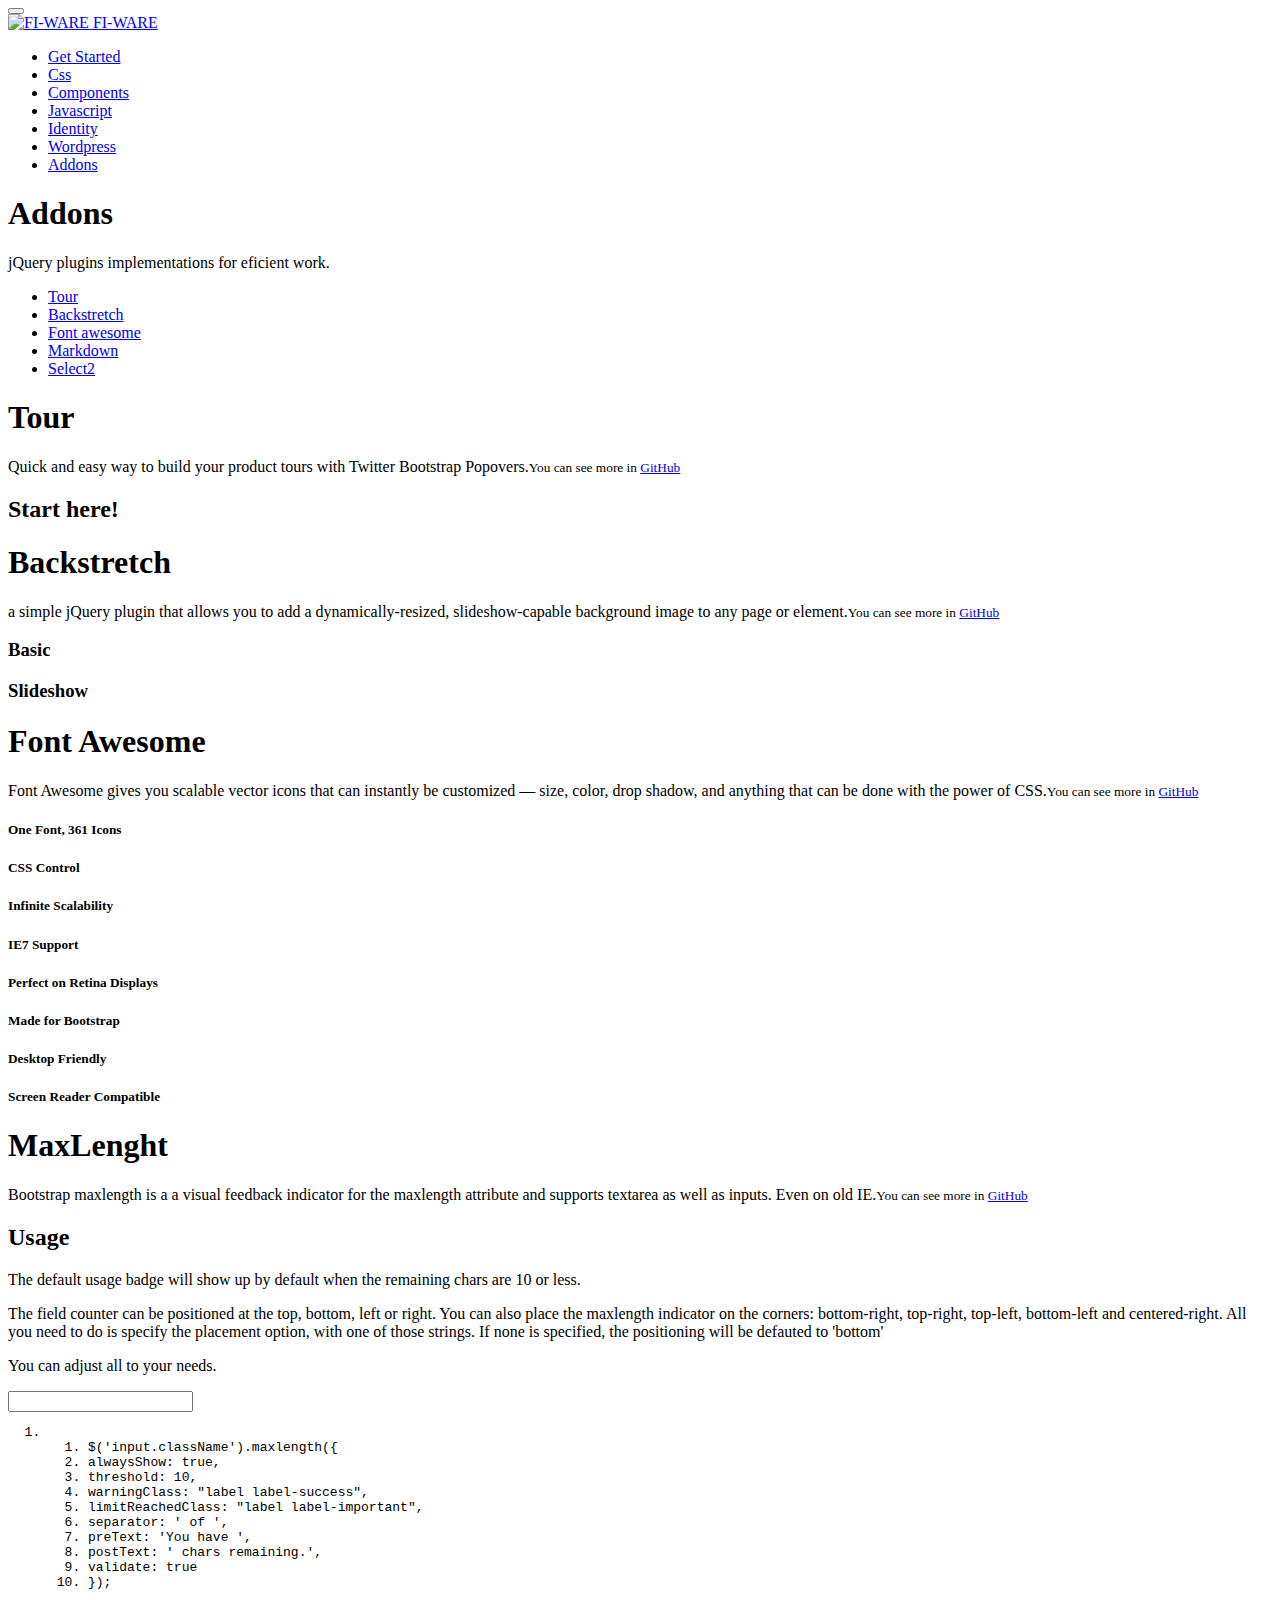
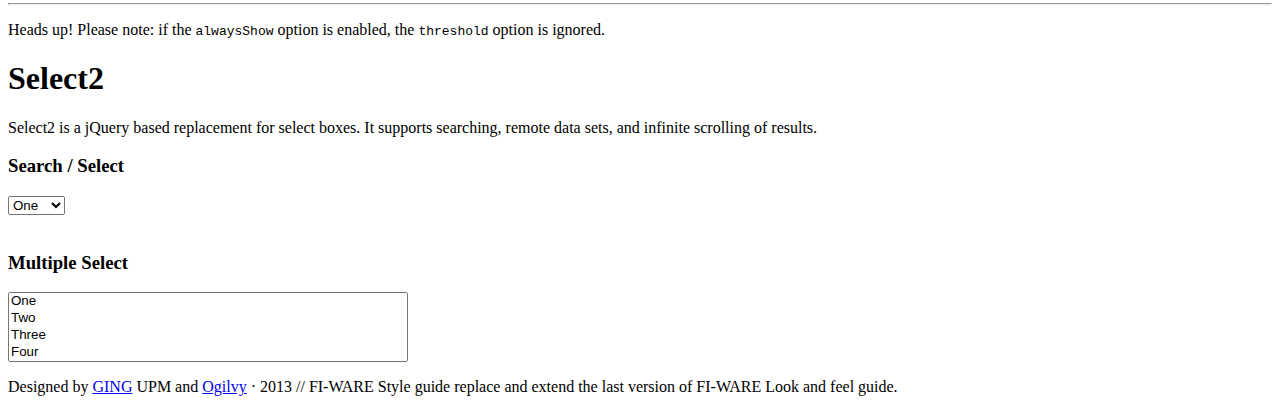
==== addons.html @ ba96ed86 "html pages" ====
<html lang="en">
  <head>
    <meta charset="utf-8">
    <title>FI-WARE web style · Addons - backstrectth</title>
    <meta name="viewport" content="width=device-width, initial-scale=1.0">
    <meta name="description" content="FI-WARE web style">
    <meta name="author" content="DIT UPM and Ogilvy">

    <!-- Bootstrap styles -->
    <link href="assets/bootstrap/css/bootstrap.css" rel="stylesheet">
    <link href="assets/bootstrap/css/bootstrap-responsive.css" rel="stylesheet">
    <link href="assets/bootstrap/css/sticky-footer-navbar.css" rel="stylesheet">

    <!-- Bootstrap rewrite -->
    <link href="assets/bootstrap-rewrite/bootstrap-rewrite.css" rel="stylesheet">

    <!-- FI-WARE styles -->
    <link href="assets/FI-WARE/css/docs.css" rel="stylesheet">
    <link href="assets/FI-WARE/css/fonts.css" rel="stylesheet">

    <!-- addons styles -->
    <link href="assets/addons/select2/css/select2.css" rel="stylesheet">
    <link href="assets/addons/tour/css/bootstrap-tour.css" rel="stylesheet">
    <link href="assets/addons/backstretch/css/backstretch.css" rel="stylesheet">
    <link href="assets/addons/markdown/css/bootstrap-markdown.min.css" rel="stylesheet">
    <link href="assets/addons/font-awesome/css/font-awesome.min.css" rel="stylesheet">
    <link href="assets/addons/font-awesome/css/font-awesome-ie7.min.css" rel="stylesheet">
    <link href="assets/addons/select2/css/select-2-rewrite.css" rel="stylesheet">



<!-- Fav and touch icons -->
    <link rel="shortcut icon" href="../assets/FIWARE/img/logos/ico/favicon.png">
    <link rel="apple-touch-icon-precomposed" sizes="144x144" href="../assets/FIWARE/img/logos/ico/apple-touch-icon-144-precomposed.png">
    <link rel="apple-touch-icon-precomposed" sizes="114x114" href="../assets/FIWARE/img/logos/ico/apple-touch-icon-114-precomposed.png">
    <link rel="apple-touch-icon-precomposed" sizes="72x72" href="../assets/FIWARE/img/logos/ico/apple-touch-icon-72-precomposed.png">
    <link rel="apple-touch-icon-precomposed" href="../assets/FIWARE/img/logos/ico/apple-touch-icon-57-precomposed.png">
  </head>

  <body class="addons" data-spy="scroll" data-target=".bs-docs-sidebar" data-twttr-rendered="true">
    <div id="wrap">

      <!-- NAVBAR
      ================================================== -->
      <div class="navbar navbar-fixed-top">
        <div class="navbar-inner">
          <div class="container">
            <button type="button" class="btn btn-navbar" data-toggle="collapse" data-target=".nav-collapse">
              <span class="icon-bar"></span>
              <span class="icon-bar"></span>
              <span class="icon-bar"></span>
            </button>
            <div class="logo-header">
              <a href="index.html" class="logo">
                <img alt="FI-WARE" class="logo" src="assets/FI-WARE/img/logos/header-logo.png">
              </a>
              <a href="index.html" class="brand">
                <span>FI-</span>WARE
              </a>    
            </div>
            <div class="nav-collapse collapse">
              <ul class="nav">
                <li><a href="get-started.html">Get Started</a></li>
                <li><a href="css.html">Css</a></li>
                <li><a href="components.html">Components</a></li>
                <li><a href="javascript.html">Javascript</a></li>
                <li><a href="identity-guide.html">Identity</a></li>
                <li><a href="wordpress.html">Wordpress</a></li>
                <li class="active"><a href="#">Addons</a></li>
              </ul>
            </div><!--/.nav-collapse -->
          </div>
        </div>
      </div>

      <!-- Subhead
      ================================================== -->
      <header class="jumbotron subhead" id="overview">
        <div class="container">
          <h1>Addons</h1>
          <p class="lead">jQuery plugins implementations for eficient work.</p>
        </div>
      </header>
      
      <div class="container">
        <!-- Docs nav
        ================================================== -->
        <div class="row">
          <div class="span3 bs-docs-sidebar">
            <ul class="nav nav-list bs-docs-sidenav affix-top">
              <li class="active"><a href="#tour"><i class="icon-chevron-right"></i> Tour</a></li>
              <li class=""><a href="#backstretch"><i class="icon-chevron-right"></i> Backstretch</a></li>
              <li class=""><a href="#font-awesome"><i class="icon-chevron-right"></i> Font awesome</a></li>
              <li class=""><a href="#markdown"><i class="icon-chevron-right"></i> Markdown</a></li>
              <li class=""><a href="#select2"><i class="icon-chevron-right"></i> Select2</a></li>
            </ul>
          </div>
          <div class="span9">

 <!-- Tour
        ================================================== -->
            <section id="tour">
              <div class="page-header">
                <h1>Tour</h1>
              </div>
              <p class="lead">Quick and easy way to build your product tours with Twitter Bootstrap Popovers.<small>You can see more in <a href="https://github.com/sorich87/bootstrap-tour">GitHub</a></small></p>
              <h2 id="welcome"> Start here!</h2>
            </section>

 <!-- Backstretch
        ================================================== -->
            <section id="backstretch">
              <div class="page-header">
                <h1>Backstretch</h1>
              </div>
              <p class="lead">a simple jQuery plugin that allows you to add a dynamically-resized, slideshow-capable background image to any page or element.<small>You can see more in <a href="https://github.com/srobbin/jquery-backstretch">GitHub</a></small></p>
              <h3>Basic</h3>
              <div class="backstretch-box">
                <div class="backstretch-example">
                  <div class="thumbnail">
                    <div class="backstretch"></div>
                  </div>
                </div>
                

                <h3>Slideshow</h3>
                <div class="backstretch-box">
                  <div class="backstretch-example-2">
                    <div class="thumbnail">
                      <div class="backstretch"></div>
                    </div>
                  </div>
                </div>            
              </div>
            </section>



 <!-- Font Awesome
        ================================================== -->
            <section id="font-awesome">
              <div class="page-header">
                <h1>Font Awesome</h1>
              </div>
              <p class="lead">Font Awesome gives you scalable vector icons that can instantly be customized — size, color, drop shadow, and anything that can be done with the power of CSS.<small>You can see more in <a href="https://github.com/FortAwesome/Font-Awesome">GitHub</a></small></p>
              <div class="row">
                <div class="span4">
                  <h5><i class="icon-flag"></i> One Font, 361 Icons</h5>
                </div>
                <div class="span4">
                  <h5><i class="icon-pencil"></i> CSS Control</h5>
                </div>
                <div class="span4">
                  <h5><i class="icon-fullscreen"></i> Infinite Scalability</h5>
                </div>
                <div class="span4">
                  <h5><i class="icon-ok"></i> IE7 Support</h5>
                </div>
                <div class="span4">
                  <h5><i class="icon-eye-open"></i> Perfect on Retina Displays</h5>
                </div>
                <div class="span4">
                  <h5><i class="icon-thumbs-up-alt"></i> Made for Bootstrap</h5>
                </div>
                <div class="span4">
                  <h5><i class="icon-desktop"></i> Desktop Friendly</h5>
                </div>
                <div class="span4">
                  <h5><i class="icon-search"></i> Screen Reader Compatible</h5>
                </div>
              </div>
              <div class="well">
                <span class="rating">
                  <span class="star"></span><span class="star"></span><span class="star"></span><span class="star"></span><span class="star"></span>
                </span>
              </div>
            </section>

 <!-- MaxLenght
        ================================================== -->
            <section id="maxlenght">
              <div class="page-header">
                <h1>MaxLenght</h1>
              </div>
              <p class="lead">Bootstrap maxlength is a a visual feedback indicator for the maxlength attribute and supports textarea as well as inputs. Even on old IE.<small>You can see more in <a href="https://github.com/mimo84/bootstrap-maxlength/">GitHub</a></small> </p> 
              <h2>Usage</h2>
              <p>The default usage badge will show up by default when the remaining chars are 10 or less.</p>
              <p>The field counter can be positioned at the top, bottom, left or right. You can also place the maxlength indicator on the corners: bottom-right, top-right, top-left, bottom-left and centered-right.
    All you need to do is specify the placement option, with one of those strings. If none is specified, the positioning will be defauted to 'bottom'</p><p> You can adjust all to your needs.</p>
              <div class="bs-docs-example">
                <input type="text" class="form-control" maxlength="25" name="alloptions" id="alloptions">
              </div>

<pre class="prettyprint linenums"><ol class="linenums"><li class="L0"><ol class="linenums"><li class="L0"><span class="pun"><span class="pln">$</span><span class="pun">(</span><span class="str">'input.className'</span><span class="pun">).</span><span class="pln">maxlength</span><span class="pun">({</span></span></li><li><span class="pln">alwaysShow</span><span class="pun">:</span><span class="pln"> </span><span class="literal"><span class="kwd">true</span></span><span class="pun">,</span></li><li><span class="pln">threshold</span><span class="pun">:</span><span class="pln"> </span><span class="number"><span class="lit">10</span></span><span class="pun">,</span></li><li><span class="pln">warningClass</span><span class="pun">:</span><span class="pln"> </span><span class="tag"><span class="str">"label label-success"</span></span><span class="pun">,</span></li><li><span class="pln">limitReachedClass</span><span class="pun">:</span><span class="pln"> </span><span class="tag"><span class="str">"label label-important"</span></span><span class="pun">,</span></li><li><span class="pln">separator</span><span class="pun">:</span><span class="pln"> </span><span class="tag"><span class="str">' of '</span></span><span class="pun">,</span></li><li><span class="pln">preText</span><span class="pun">:</span><span class="pln"> </span><span class="tag"><span class="str">'You have '</span></span><span class="pun">,</span></li><li><span class="pln">postText</span><span class="pun">:</span><span class="pln"> </span><span class="tag"><span class="str">' chars remaining.'</span></span><span class="pun">,</span></li><li><span class="pln">validate</span><span class="pun">:</span><span class="pln"> </span><span class="literal"><span class="kwd">true</span></span></li><li><span class="pun">});</span></li></ol></li></ol></pre>
        <hr>

              <p><span class="label label-info">Heads up!</span> Please note: if the <code>alwaysShow</code> option is enabled, the <code>threshold</code> option is ignored.</p>

            </section>



 <!-- Select2
        ================================================== -->
            <section id="select2">
              <div class="page-header">
                <h1>Select2</h1>
              </div>
              <p class="lead">Select2 is a jQuery based replacement for select boxes. It supports searching, remote data sets, and infinite scrolling of results.</p> 
                     
              <div>
                <h3>Search / Select</h3>
                <select id="mySel">
                  <option>One</option>
                  <option>Two</option>
                  <option>Three</option>
                  <option>Four</option>
                  <option>Five</option>
                  <option>Six</option>
                </select>
                <br><br>
                <h3>Multiple Select</h3>
                <select id="mySel2" class="select2" multiple="multiple" style="width:400px;">
                  <option>One</option>
                  <option>Two</option>
                  <option>Three</option>
                  <option>Four</option>
                  <option>Five</option>
                  <option>Six</option>
                </select>
              </div>
            </section>
          </div>
        </div>
      </div>
   

      <a href="#" class="go-top"><i class="icon-arrow-up icon-2x"></i></a>
 
<!-- FOOTER -->
      <footer>
        <div class="container footer-box">
        <p> Designed by 
          <a href="https://github.com/ging" target="_blank">GING</a> UPM and 
          <a href="http://www.ogilvy.es/html/es/" target="_blank">Ogilvy</a> · 2013  //   FI-WARE Style guide replace and extend the last version of FI-WARE Look and feel guide.</p>
        </div>
      </footer>
    </div>
 <!-- Le javascript
    ================================================== -->
    <!-- Placed at the end of the document so the pages load faster -->
    <script type="text/javascript" src="http://platform.twitter.com/widgets.js"></script>
    <script src="assets/bootstrap/js/jquery.js"></script>
    <script src="assets/bootstrap/js/bootstrap-transition.js"></script>
    <script src="assets/bootstrap/js/bootstrap-alert.js"></script>
    <script src="assets/bootstrap/js/bootstrap-modal.js"></script>
    <script src="assets/bootstrap/js/bootstrap-dropdown.js"></script>
    <script src="assets/bootstrap/js/bootstrap-scrollspy.js"></script>
    <script src="assets/bootstrap/js/bootstrap-tab.js"></script>
    <script src="assets/bootstrap/js/bootstrap-tooltip.js"></script>
    <script src="assets/bootstrap/js/bootstrap-popover.js"></script>
    <script src="assets/bootstrap/js/bootstrap-button.js"></script>
    <script src="assets/bootstrap/js/bootstrap-collapse.js"></script>
    <script src="assets/bootstrap/js/bootstrap-carousel.js"></script>
    <script src="assets/bootstrap/js/bootstrap-typeahead.js"></script>
    <script src="assets/bootstrap/js/bootstrap-affix.js"></script>

    <script src="assets/bootstrap/js/holder.js"></script>
    <script src="assets/bootstrap/js/prettify.js"></script>

    <script src="assets/bootstrap/js/application.js"></script>
    
    <!-- addons js -->

<!-- Tour -->
    <script src="assets/addons/tour/js/bootstrap-tour.min.js"></script>

    <script type="text/javascript">
      var tour = new Tour(false);
      tour.addSteps([
              {
              element: "#welcome", 
              title: "TOUR", 
              content: "Welcome to FI-WARE addons Tour!",
              placement: "top",
              backdrop: true
          },
          {
              element: "#backstretch h1", 
              title: "BACKSTRETCH", 
              content: "Second js plugin added.",
              placement: "left",
              reflex: true
          },
          {
              element: "#font-awesome h1",
              title: "FONT AWESOME",
              content: "Third js plugin added.",
              orphan: true,
              placement: "left"
          },
          {
              element: "#maxlength h1",
              title: "MAXLENGTH",
              content: "Fourth js plugin added.",
              orphan: true,
              placement: "left"
          },
          {
             element: "#select2 h1",
              title: "SELECT2",
              content: "Fifth js plugin added.",
              orphan: true,
              placement: "left",
          }
      ]);
      tour.restart();
    </script> 


<!-- Backstretch -->
    <script src="assets/addons/backstretch/js/jquery.backstretch.min.js"></script>
    <script type="text/javascript">

      $(".backstretch-example").backstretch("assets/addons/backstretch/img/backstretch-example1.jpg");


      $(".backstretch-example-2").backstretch([
        "assets/addons/backstretch/img/backstretch-example2.jpg",
        "assets/addons/backstretch/img/backstretch-example3.jpg"
        ], {
          fade: 750,
          duration: 4000
      });
    </script>


<!-- Maxlength -->
    <script src="assets/addons/maxlength/js/bootstrap-maxlength.js"></script>
    <script type="text/javascript">
      $(document).ready(function(){
        $('input#defaultconfig').maxlength()
        
        $('input#thresholdconfig').maxlength({
          threshold: 20
        });
        
        $('input#moreoptions').maxlength({
          alwaysShow: true,
          warningClass: "label label-success",
          limitReachedClass: "label label-important"
        });
        
        $('input#alloptions').maxlength({
          alwaysShow: true,
          warningClass: "label label-success",
          limitReachedClass: "label label-important",
          separator: ' out of ',
          preText: 'You typed ',
          postText: ' chars available.',
          validate: true
        });

        $('textarea#textarea').maxlength({
          alwaysShow: true
        });

        $('input#placement').maxlength({
          alwaysShow: true,
          placement: 'top-left'
        });

        hljs.initHighlightingOnLoad();

       });
    </script>


<!-- Select2 -->
    <script type="text/javascript">
      $.getScript('http://ivaynberg.github.io/select2/select2-2.1/select2.js',function(){

        $("#mySel").select2({
          allowClear:true
        });
        
        $("#mySel2").select2({
          closeOnSelect:false
        });
        
        $("#mySel3").select2({
          closeOnSelect:false
        });
        
        $('.single option').click(function() {
          // only affects options contained within the same optgroup
          // and doesn't include this
          $(this).siblings().prop('selected', false);
        });
      });
    </script>
  </body>
</html>
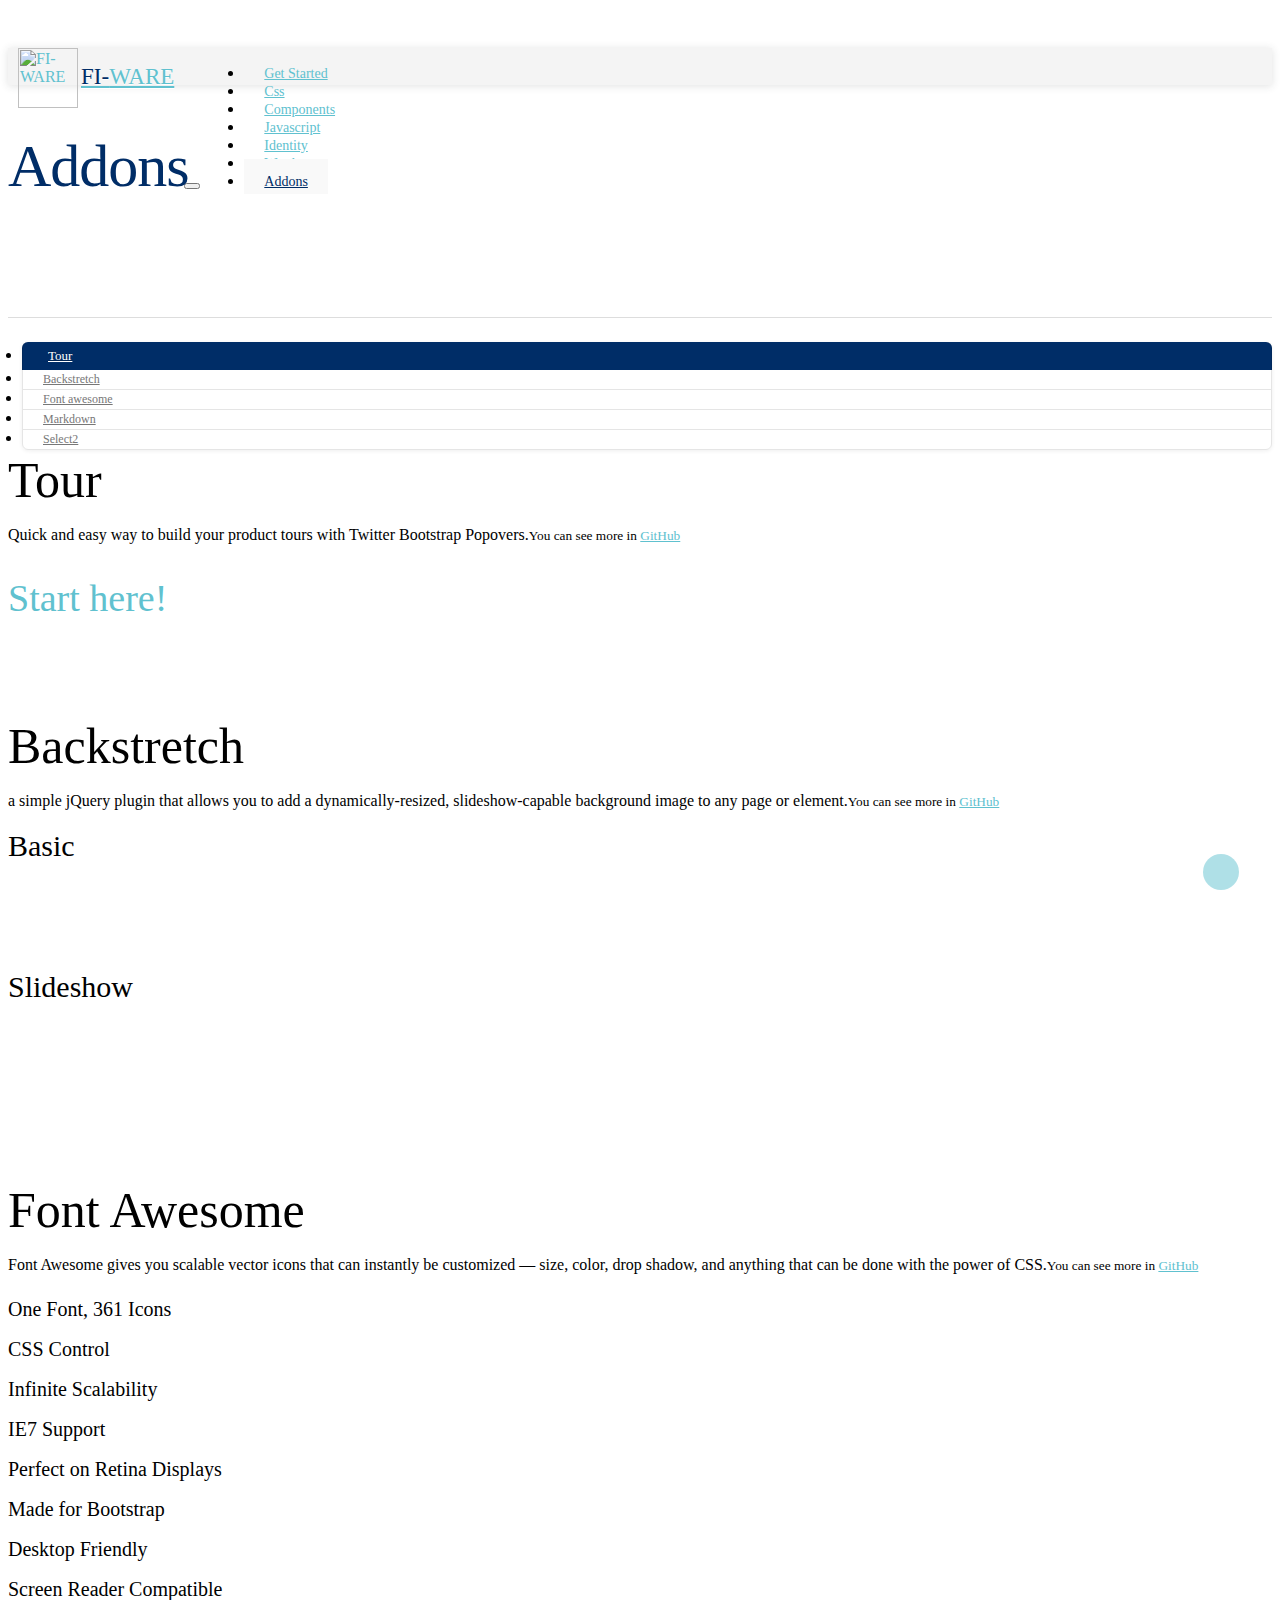
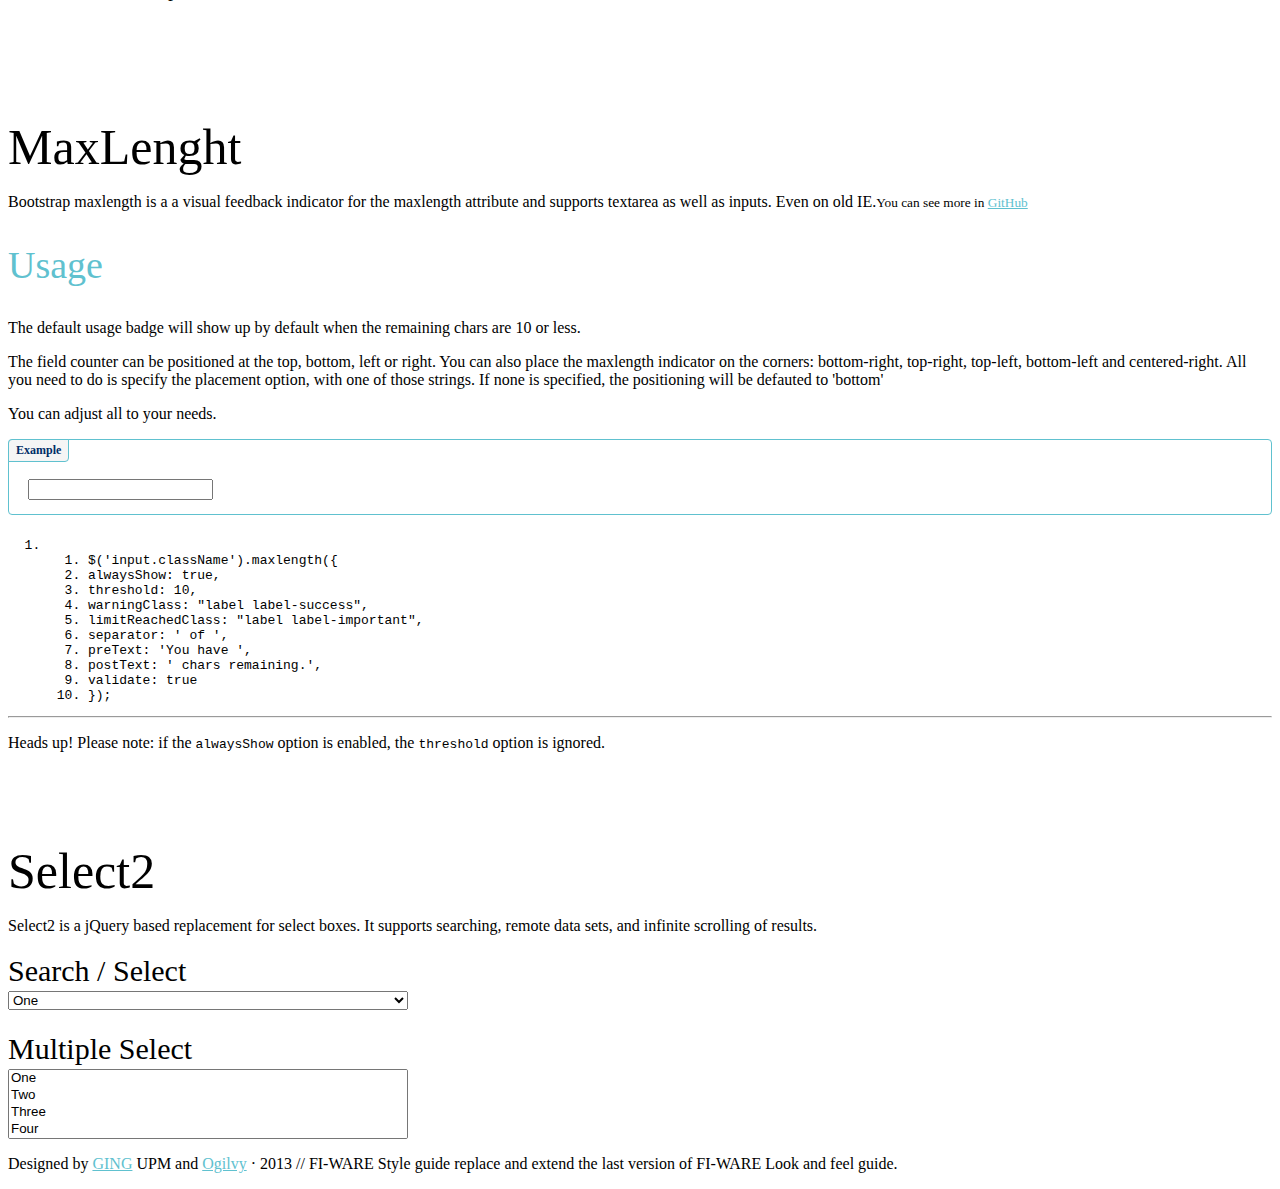
==== commit eb629422: "Select2 version. fixes #1" ====
--- a/addons.html
+++ b/addons.html
@@ -1,7 +1,7 @@
 <html lang="en">
   <head>
     <meta charset="utf-8">
-    <title>FI-WARE web style · Addons - backstrectth</title>
+    <title>FI-WARE web style · Addons</title>
     <meta name="viewport" content="width=device-width, initial-scale=1.0">
     <meta name="description" content="FI-WARE web style">
     <meta name="author" content="DIT UPM and Ogilvy">
@@ -210,7 +210,7 @@
                      
               <div>
                 <h3>Search / Select</h3>
-                <select id="mySel">
+                <select id="mySel" style="width:400px;" >
                   <option>One</option>
                   <option>Two</option>
                   <option>Three</option>
@@ -378,7 +378,7 @@
 
 <!-- Select2 -->
     <script type="text/javascript">
-      $.getScript('http://ivaynberg.github.io/select2/select2-2.1/select2.js',function(){
+      $.getScript('http://ivaynberg.github.io/select2/select2-3.4.5/select2.js',function(){
 
         $("#mySel").select2({
           allowClear:true
--- a/assets/FI-WARE/css/docs.css
+++ b/assets/FI-WARE/css/docs.css
@@ -0,0 +1,1871 @@
+
+/* Add additional stylesheets below
+-------------------------------------------------- */
+/*
+  Bootstrap's documentation styles
+  Special styles for presenting Bootstrap's documentation and examples
+*/
+
+
+
+/* Body and structure
+-------------------------------------------------- */
+
+body {
+  position: relative;
+  padding-top: 40px;
+
+  }
+
+
+/* Tweak navbar brand link to be super sleek
+-------------------------------------------------- */
+
+body > .navbar {
+  font-size: 13px;
+}
+
+
+
+/* Sections
+-------------------------------------------------- */
+
+/* padding for in-page bookmarks and fixed navbar */
+section {
+  padding-top: 28px;
+  min-height: 193px;
+  clear: both;
+}
+section:first-child {
+  padding-top: 0px;
+
+}
+
+section > h2 {
+  color: #60C1CF;
+}
+section > .lead, {
+section > .h3 
+  color: #5a5a5a;
+}
+section > ul li {
+  margin-bottom: 5px;
+}
+
+/* Separators (hr) */
+.bs-docs-separator {
+  margin: 40px 0 39px;
+}
+
+/* Faded out hr */
+hr.soften {
+  height: 1px;
+  margin: 70px 0;
+  background-image: -webkit-linear-gradient(left, rgba(0,0,0,0), rgba(0,0,0,.1), rgba(0,0,0,0));
+  background-image:    -moz-linear-gradient(left, rgba(0,0,0,0), rgba(0,0,0,.1), rgba(0,0,0,0));
+  background-image:     -ms-linear-gradient(left, rgba(0,0,0,0), rgba(0,0,0,.1), rgba(0,0,0,0));
+  background-image:      -o-linear-gradient(left, rgba(0,0,0,0), rgba(0,0,0,.1), rgba(0,0,0,0));
+  border: 0;
+}
+
+
+
+/* Jumbotrons
+-------------------------------------------------- */
+
+/* Base class
+------------------------- */
+#index .jumbotron{
+  background-color: transparent;
+  padding-top: 0px;
+}
+
+#index #wrap .jumbotron{
+  background-color: transparent;
+}
+#index .lead{
+  color: #9E9E9E;
+}
+#index .jumbotron {
+    background:transparent;
+  
+}
+.jumbotron {
+  position: relative;
+  padding: 50px 0 0px;
+  min-height: 182px;
+  color: #fff;
+  background-color: #60C1CF; /* Old browsers */
+    background:url(../img/FI-WARE_style_guide/tools/pattern-01.png) repeat;
+  
+}
+.jumbotron h1 {
+  font-size: 80px;
+  letter-spacing: -1px;
+  line-height: 1;
+}
+.jumbotron p {
+  font-size: 24px;
+  line-height: 1.25;
+  margin-bottom: 30px;
+}
+
+/* Link styles (used on .masthead-links as well) */
+.jumbotron a {
+  color: #fff;
+  color: rgba(255,255,255,.5);
+  -webkit-transition: all .2s ease-in-out;
+     -moz-transition: all .2s ease-in-out;
+          transition: all .2s ease-in-out;
+}
+.jumbotron a:hover {
+  color: #fff;
+  text-shadow: 0 0 10px rgba(255,255,255,.25);
+}
+
+/* Download button */
+.masthead .btn {
+  padding: 19px 24px;
+  font-size: 24px;
+  font-weight: 200;
+  color: #fff; /* redeclare to override the `.jumbotron a` */
+  border: 0;
+  -webkit-border-radius: 6px;
+     -moz-border-radius: 6px;
+          border-radius: 6px;
+  -webkit-box-shadow: inset 0 1px 0 rgba(255,255,255,.1), 0 1px 5px rgba(0,0,0,.25);
+     -moz-box-shadow: inset 0 1px 0 rgba(255,255,255,.1), 0 1px 5px rgba(0,0,0,.25);
+          box-shadow: inset 0 1px 0 rgba(255,255,255,.1), 0 1px 5px rgba(0,0,0,.25);
+  -webkit-transition: none;
+     -moz-transition: none;
+          transition: none;
+}
+.masthead .btn:hover {
+  -webkit-box-shadow: inset 0 1px 0 rgba(255,255,255,.1), 0 1px 5px rgba(0,0,0,.25);
+     -moz-box-shadow: inset 0 1px 0 rgba(255,255,255,.1), 0 1px 5px rgba(0,0,0,.25);
+          box-shadow: inset 0 1px 0 rgba(255,255,255,.1), 0 1px 5px rgba(0,0,0,.25);
+}
+.masthead .btn:active {
+  -webkit-box-shadow: inset 0 2px 4px rgba(0,0,0,.1), 0 1px 0 rgba(255,255,255,.1);
+     -moz-box-shadow: inset 0 2px 4px rgba(0,0,0,.1), 0 1px 0 rgba(255,255,255,.1);
+          box-shadow: inset 0 2px 4px rgba(0,0,0,.1), 0 1px 0 rgba(255,255,255,.1);
+}
+
+
+/* Pattern overlay
+------------------------- */
+
+
+
+/* Masthead (docs home)
+------------------------- */
+.masthead {
+  padding: 70px 0 80px;
+  margin-bottom: 0;
+  color: #fff;
+}
+.masthead h1 {
+  font-size: 120px;
+  line-height: 1;
+  letter-spacing: -2px;
+}
+.masthead p {
+  font-size: 40px;
+  font-weight: 200;
+  line-height: 1.25;
+}
+
+/* Textual links in masthead */
+.masthead-links {
+  margin: 0;
+  list-style: none;
+}
+.masthead-links li {
+  display: inline;
+  padding: 0 10px;
+  color: rgba(255,255,255,.25);
+}
+
+/* Social proof buttons from GitHub & Twitter */
+.bs-docs-social {
+  padding: 15px 0;
+  text-align: center;
+  background-color: #f5f5f5;
+  border-top: 1px solid #fff;
+  border-bottom: 1px solid #ddd;
+}
+
+
+.bs-docs-social-buttons li {
+  display: inline-block;
+  padding: 5px 8px;
+  line-height: 1;
+  *display: inline;
+  *zoom: 1;
+}
+
+/* Subhead (other pages)
+------------------------- */
+.subhead {
+  text-align: left;
+  border-bottom: 1px solid #ddd;
+}
+.subhead h1 {
+  font-size: 60px;
+  color: #002D67;
+}
+.subhead p {
+  margin-bottom: 20px;
+}
+.subhead .navbar {
+  display: none;
+}
+
+
+
+/* Marketing section of Overview
+-------------------------------------------------- */
+
+.marketing {
+  text-align: center;
+  color: #5a5a5a;
+}
+.marketing h1 {
+  margin: 60px 0 10px;
+  font-size: 60px;
+  font-weight: 200;
+  line-height: 1;
+  letter-spacing: -1px;
+}
+.marketing h2 {
+  font-weight: 200;
+  margin-bottom: 5px;
+}
+.marketing p {
+  font-size: 16px;
+  line-height: 1.5;
+}
+.marketing .marketing-byline {
+  margin-bottom: 40px;
+  font-size: 20px;
+  font-weight: 300;
+  line-height: 1.25;
+  color: #999;
+}
+.marketing-img {
+  display: block;
+  margin: 0 auto 30px;
+  max-height: 145px;
+}
+
+
+
+/* Special grid styles
+-------------------------------------------------- */
+
+.show-grid {
+  margin-top: 10px;
+  margin-bottom: 20px;
+}
+.show-grid [class*="span"] {
+  background-color: #eee;
+  text-align: center;
+  -webkit-border-radius: 3px;
+     -moz-border-radius: 3px;
+          border-radius: 3px;
+  min-height: 40px;
+  line-height: 40px;
+}
+.show-grid [class*="span"]:hover {
+  background-color: #ddd;
+}
+.show-grid .show-grid {
+  margin-top: 0;
+  margin-bottom: 0;
+}
+.show-grid .show-grid [class*="span"] {
+  margin-top: 5px;
+}
+.show-grid [class*="span"] [class*="span"] {
+  background-color: #ccc;
+}
+.show-grid [class*="span"] [class*="span"] [class*="span"] {
+  background-color: #999;
+}
+
+
+
+/* Mini layout previews
+-------------------------------------------------- */
+.mini-layout {
+  border: 1px solid #ddd;
+  -webkit-border-radius: 6px;
+     -moz-border-radius: 6px;
+          border-radius: 6px;
+  -webkit-box-shadow: 0 1px 2px rgba(0,0,0,.075);
+     -moz-box-shadow: 0 1px 2px rgba(0,0,0,.075);
+          box-shadow: 0 1px 2px rgba(0,0,0,.075);
+}
+.mini-layout,
+.mini-layout .mini-layout-body,
+.mini-layout.fluid .mini-layout-sidebar {
+  height: 300px;
+}
+.mini-layout {
+  margin-bottom: 20px;
+  padding: 9px;
+}
+.mini-layout div {
+  -webkit-border-radius: 3px;
+     -moz-border-radius: 3px;
+          border-radius: 3px;
+}
+.mini-layout .mini-layout-body {
+  background-color: #60C1CF;
+  margin: 0 auto;
+  width: 70%;
+}
+.mini-layout.fluid .mini-layout-sidebar,
+.mini-layout.fluid .mini-layout-header,
+.mini-layout.fluid .mini-layout-body {
+  float: left;
+}
+.mini-layout.fluid .mini-layout-sidebar {
+  background-color: #002D67;
+  width: 20%;
+}
+.mini-layout.fluid .mini-layout-body {
+  width: 77.5%;
+  margin-left: 2.5%;
+}
+
+
+
+/* Download page
+-------------------------------------------------- */
+
+.download .page-header {
+  margin-top: 36px;
+}
+.page-header .toggle-all {
+  margin-top: 5px;
+}
+
+/* Space out h3s when following a section */
+.download h3 {
+  margin-bottom: 5px;
+}
+.download-builder input + h3,
+.download-builder .checkbox + h3 {
+  margin-top: 9px;
+}
+
+/* Fields for variables */
+.download-builder input[type=text] {
+  margin-bottom: 9px;
+  font-family: Menlo, Monaco, "Courier New", monospace;
+  font-size: 12px;
+  color: #d14;
+}
+.download-builder input[type=text]:focus {
+  background-color: #fff;
+}
+
+/* Custom, larger checkbox labels */
+.download .checkbox {
+  padding: 6px 10px 6px 25px;
+  font-size: 13px;
+  line-height: 18px;
+  color: #555;
+  background-color: #f9f9f9;
+  -webkit-border-radius: 3px;
+     -moz-border-radius: 3px;
+          border-radius: 3px;
+  cursor: pointer;
+}
+.download .checkbox:hover {
+  color: #333;
+  background-color: #f5f5f5;
+}
+.download .checkbox small {
+  font-size: 12px;
+  color: #777;
+}
+
+/* Variables section */
+#variables label {
+  margin-bottom: 0;
+}
+
+/* Giant download button */
+.download-btn {
+  margin: 36px 0 108px;
+}
+#download p,
+#download h4 {
+  max-width: 50%;
+  margin: 0 auto;
+  color: #999;
+  text-align: center;
+}
+#download h4 {
+  margin-bottom: 0;
+}
+#download p {
+  margin-bottom: 18px;
+}
+.download-btn .btn {
+  display: block;
+  width: auto;
+  padding: 19px 24px;
+  margin-bottom: 27px;
+  font-size: 30px;
+  line-height: 1;
+  text-align: center;
+  -webkit-border-radius: 6px;
+     -moz-border-radius: 6px;
+          border-radius: 6px;
+}
+
+
+
+/* Misc
+-------------------------------------------------- */
+
+/* Make tables spaced out a bit more */
+h2 + table,
+h3 + table,
+h4 + table,
+h2 + .row {
+  margin-top: 5px;
+}
+
+/* Example sites showcase */
+.example-sites {
+  xmargin-left: 20px;
+}
+.example-sites img {
+  max-width: 100%;
+  margin: 0 auto;
+}
+
+.scrollspy-example {
+  height: 200px;
+  overflow: auto;
+  position: relative;
+}
+
+
+/* Fake the :focus state to demo it */
+.focused {
+  border-color: rgba(82,168,236,.8);
+  -webkit-box-shadow: inset 0 1px 3px rgba(0,0,0,.1), 0 0 8px rgba(82,168,236,.6);
+     -moz-box-shadow: inset 0 1px 3px rgba(0,0,0,.1), 0 0 8px rgba(82,168,236,.6);
+          box-shadow: inset 0 1px 3px rgba(0,0,0,.1), 0 0 8px rgba(82,168,236,.6);
+  outline: 0;
+}
+
+/* For input sizes, make them display block */
+.docs-input-sizes select,
+.docs-input-sizes input[type=text] {
+  display: block;
+  margin-bottom: 9px;
+}
+
+/* Icons
+------------------------- */
+.the-icons {
+  margin-left: 0;
+  list-style: none;
+}
+.the-icons li {
+  float: left;
+  width: 25%;
+  line-height: 25px;
+}
+.the-icons i:hover {
+  background-color: rgba(255,0,0,.25);
+}
+
+/* Example page
+------------------------- */
+.bootstrap-examples h4 {
+  margin: 10px 0 5px;
+}
+.bootstrap-examples p {
+  font-size: 13px;
+  line-height: 18px;
+}
+.bootstrap-examples .thumbnail {
+  margin-bottom: 9px;
+  background-color: #fff;
+}
+
+
+
+/* Bootstrap code examples
+-------------------------------------------------- */
+
+/* Base class */
+.bs-docs-example {
+  position: relative;
+  margin: 15px 0;
+  padding: 39px 19px 14px;
+  *padding-top: 19px;
+  background-color: #fff;
+  border: 1px solid #60C1CF;
+  -webkit-border-radius: 4px;
+     -moz-border-radius: 4px;
+          border-radius: 4px;
+}
+.bs-docs-sidebar {
+margin-left: 14px;
+}
+/* Echo out a label for the example */
+.bs-docs-example:after {
+  content: "Example";
+  position: absolute;
+  top: -1px;
+  left: -1px;
+  padding: 3px 7px;
+  font-size: 12px;
+  font-weight: bold;
+  background-color: #f5f5f5;
+  border: 1px solid #60C1CF;
+  color: #002D67;
+  -webkit-border-radius: 4px 0 4px 0;
+     -moz-border-radius: 4px 0 4px 0;
+          border-radius: 4px 0 4px 0;
+}
+
+/* Remove spacing between an example and it's code */
+.bs-docs-example + .prettyprint {
+  margin-top: -20px;
+  padding-top: 15px;
+}
+
+/* Tweak examples
+------------------------- */
+.bs-docs-example > p:last-child {
+  margin-bottom: 0;
+}
+.bs-docs-example .table,
+.bs-docs-example .progress,
+.bs-docs-example .well,
+.bs-docs-example .alert,
+.bs-docs-example .hero-unit,
+.bs-docs-example .pagination,
+.bs-docs-example .navbar,
+.bs-docs-example > .nav,
+.bs-docs-example blockquote {
+  margin-bottom: 5px;
+}
+.bs-docs-example .pagination {
+  margin-top: 0;
+}
+.bs-navbar-top-example,
+.bs-navbar-bottom-example {
+  z-index: 1;
+  padding: 0;
+  height: 90px;
+  overflow: hidden; /* cut the drop shadows off */
+}
+.bs-navbar-top-example .navbar-fixed-top,
+.bs-navbar-bottom-example .navbar-fixed-bottom {
+  margin-left: 0;
+  margin-right: 0;
+}
+.bs-navbar-top-example {
+  -webkit-border-radius: 0 0 4px 4px;
+     -moz-border-radius: 0 0 4px 4px;
+          border-radius: 0 0 4px 4px;
+}
+.bs-navbar-top-example:after {
+  top: auto;
+  bottom: -1px;
+  -webkit-border-radius: 0 4px 0 4px;
+     -moz-border-radius: 0 4px 0 4px;
+          border-radius: 0 4px 0 4px;
+}
+.bs-navbar-bottom-example {
+  -webkit-border-radius: 4px 4px 0 0;
+     -moz-border-radius: 4px 4px 0 0;
+          border-radius: 4px 4px 0 0;
+}
+.bs-navbar-bottom-example .navbar {
+  margin-bottom: 0;
+}
+form.bs-docs-example {
+  padding-bottom: 19px;
+}
+
+/* Images */
+.bs-docs-example-images img {
+  margin: 10px;
+  display: inline-block;
+}
+
+/* Tooltips */
+.bs-docs-tooltip-examples {
+  text-align: center;
+  margin: 0 0 10px;
+  list-style: none;
+}
+.bs-docs-tooltip-examples li {
+  display: inline;
+  padding: 0 10px;
+}
+
+/* Popovers */
+.bs-docs-example-popover {
+  padding-bottom: 24px;
+  background-color: #f9f9f9;
+}
+.bs-docs-example-popover .popover {
+  position: relative;
+  display: block;
+  float: left;
+  width: 260px;
+  margin: 20px;
+}
+
+/* Dropdowns */
+.bs-docs-example-submenus {
+  min-height: 180px;
+}
+.bs-docs-example-submenus > .pull-left + .pull-left {
+  margin-left: 20px;
+}
+.bs-docs-example-submenus .dropup > .dropdown-menu,
+.bs-docs-example-submenus .dropdown > .dropdown-menu {
+  display: block;
+  position: static;
+  margin-bottom: 5px;
+  *width: 180px;
+}
+
+
+
+/* Responsive docs
+-------------------------------------------------- */
+
+/* Utility classes table
+------------------------- */
+.responsive-utilities th small {
+  display: block;
+  font-weight: normal;
+  color: #999;
+}
+.responsive-utilities tbody th {
+  font-weight: normal;
+}
+.responsive-utilities td {
+  text-align: center;
+}
+.responsive-utilities td.is-visible {
+  color: #468847;
+  background-color: #dff0d8 !important;
+}
+.responsive-utilities td.is-hidden {
+  color: #ccc;
+  background-color: #f9f9f9 !important;
+}
+
+/* Responsive tests
+------------------------- */
+.responsive-utilities-test {
+  margin-top: 5px;
+  margin-left: 0;
+  list-style: none;
+  overflow: hidden; /* clear floats */
+}
+.responsive-utilities-test li {
+  position: relative;
+  float: left;
+  width: 25%;
+  height: 43px;
+  font-size: 14px;
+  font-weight: bold;
+  line-height: 43px;
+  color: #999;
+  text-align: center;
+  border: 1px solid #ddd;
+  -webkit-border-radius: 4px;
+     -moz-border-radius: 4px;
+          border-radius: 4px;
+}
+.responsive-utilities-test li + li {
+  margin-left: 10px;
+}
+.responsive-utilities-test span {
+  position: absolute;
+  top:    -1px;
+  left:   -1px;
+  right:  -1px;
+  bottom: -1px;
+  -webkit-border-radius: 4px;
+     -moz-border-radius: 4px;
+          border-radius: 4px;
+}
+.responsive-utilities-test span {
+  color: #468847;
+  background-color: #dff0d8;
+  border: 1px solid #d6e9c6;
+}
+
+
+
+/* Sidenav for Docs
+-------------------------------------------------- */
+
+.bs-docs-sidenav {
+  margin: 24px 0 0;
+  padding: 0;
+  background-color: #fff;
+  -webkit-border-radius: 6px;
+     -moz-border-radius: 6px;
+          border-radius: 6px;
+  -webkit-box-shadow: 0 1px 4px rgba(0,0,0,.065);
+     -moz-box-shadow: 0 1px 4px rgba(0,0,0,.065);
+          box-shadow: 0 1px 4px rgba(0,0,0,.065);
+}
+.bs-docs-sidenav > li > a {
+  display: block;
+  width: 190px \9;
+  margin: 0 0 -1px;
+  padding: 2px 20px;
+  border: 1px solid #e5e5e5;
+  color: #777;
+  font-size: 12px;
+}
+.bs-docs-sidenav > li:first-child > a {
+  -webkit-border-radius: 6px 6px 0 0;
+     -moz-border-radius: 6px 6px 0 0;
+          border-radius: 6px 6px 0 0;
+}
+.bs-docs-sidenav > li:last-child > a {
+  -webkit-border-radius: 0 0 6px 6px;
+     -moz-border-radius: 0 0 6px 6px;
+          border-radius: 0 0 6px 6px;
+}
+.bs-docs-sidenav > .active > a {
+  position: relative;
+  z-index: 2;
+  padding: 6px 14px 6px 26px;
+  border: 0;
+  font-size: 13px;
+  text-shadow: 0 1px 0 rgba(0,0,0,.15);
+  -webkit-box-shadow: inset 1px 0 0 rgba(0,0,0,.1), inset -1px 0 0 rgba(0,0,0,.1);
+     -moz-box-shadow: inset 1px 0 0 rgba(0,0,0,.1), inset -1px 0 0 rgba(0,0,0,.1);
+          box-shadow: inset 1px 0 0 rgba(0,0,0,.1), inset -1px 0 0 rgba(0,0,0,.1);
+}
+/* Chevrons */
+.bs-docs-sidenav .icon-chevron-right {
+  float: right;
+  margin-top: 2px;
+  margin-right: -6px;
+  opacity: .25;
+}
+.bs-docs-sidenav > li > a:hover {
+  background-color: #f5f5f5;
+  color: #60C1CF;
+}
+.bs-docs-sidenav a:hover .icon-chevron-right {
+  opacity: .5;
+}
+.bs-docs-sidenav .active .icon-chevron-right,
+.bs-docs-sidenav .active a:hover .icon-chevron-right {
+  background-image: url(../img/glyphicons-halflings-white.png);
+  opacity: 1;
+}
+.bs-docs-sidenav.affix {
+  top: 40px;
+  width: 155px;
+}
+.bs-docs-sidenav.affix-bottom {
+  position: absolute;
+  top: auto;
+  bottom: 270px;
+}
+section {
+padding-top: 72px;
+}
+
+
+
+/* Ads in headers
+-------------------------------------------------- */
+
+
+.carbonad {
+  position: absolute;
+  top: 0;
+  right: 0;
+  margin-top: 0 !important;
+  padding: 15px;
+  height: auto !important;
+  overflow: hidden; /* clearfix */
+  font-size: 13px !important;
+  line-height: 16px !important;
+  background: #222 !important; /* reset image and color in one line */
+  background: rgba(0,0,0,.5) !important;
+  border: 0 !important;
+  border-radius: 4px;
+  box-shadow: inset 0 3px 5px rgba(0,0,0,.5), 0 1px 0 rgba(255,255,255,.1);
+}
+.carbonad-img {
+  margin: 0 !important;
+}
+.carbonad-text,
+.carbonad-tag,
+.carbonad-tag a {
+  color: #fff !important;
+}
+.carbonad-text,
+.carbonad-tag {
+  float: none !important;
+  display: block !important;
+  width: auto !important;
+  height: auto !important;
+  margin-left: 145px !important;
+  font-family: "Helvetica Neue", Helvetica, Arial, sans-serif !important;
+}
+.carbonad-text {
+  padding-top: 0 !important;
+}
+.carbonad-tag {
+  text-align: left !important;
+}
+
+
+/* Responsive
+-------------------------------------------------- */
+
+/* Desktop large
+------------------------- */
+@media (min-width: 1200px) {
+  .bs-docs-container {
+    max-width: 970px;
+  }
+  .bs-docs-sidenav > li > a {
+    width: 230px \9; /* Override the previous IE8-9 hack */
+  }
+}
+
+/* Desktop
+------------------------- */
+@media (max-width: 980px) {
+  /* Unfloat brand */
+  body > .navbar-fixed-top .brand {
+    float: left;
+    margin-left: 0;
+    padding-left: 10px;
+    padding-right: 10px;
+  }
+
+  /* Inline-block quick links for more spacing */
+  .quick-links li {
+    display: inline-block;
+    margin: 5px;
+  }
+
+  /* When affixed, space properly */
+  .bs-docs-sidenav {
+    top: 0;
+    width: 218px;
+    margin-top: 30px;
+    margin-right: 0;
+  }
+
+  .subhead h1,
+  .subhead .lead {
+    margin-right: 0;
+  }
+
+  .carbonad {
+    position: static;
+    width: auto !important;
+    margin-top: 30px !important;
+  }
+
+}
+
+/* Tablet to desktop
+------------------------- */
+@media (min-width: 768px) and (max-width: 979px) {
+  /* Remove any padding from the body */
+  body {
+    padding-top: 0;
+  }
+  /* Widen masthead and social buttons to fill body padding */
+  .jumbotron {
+    margin-top: -20px; /* Offset bottom margin on .navbar */
+  }
+  /* Adjust sidenav width */
+  .bs-docs-sidenav {
+    width: 166px;
+    margin-top: 20px;
+  }
+  .bs-docs-sidenav.affix {
+    top: 0;
+  }
+}
+
+/* Tablet
+------------------------- */
+@media (max-width: 767px) {
+  /* Remove any padding from the body */
+  body {
+    padding-top: 0;
+  }
+
+  /* Widen masthead and social buttons to fill body padding */
+  #index .jumbotron {
+    padding-bottom: 20px;
+  }
+  .jumbotron {
+    padding: 20px 40px 0px;
+    margin-top:   -20px; /* Offset bottom margin on .navbar */
+    margin-right: -20px;
+    margin-left:  -20px;
+  }
+  .masthead h1 {
+    font-size: 90px;
+  }
+  .masthead p,
+  .masthead .btn {
+    font-size: 24px;
+  }
+  .marketing .span4 {
+    margin-bottom: 40px;
+  }
+  .bs-docs-social {
+    margin: 0 -20px;
+  }
+
+  .carbonad {
+    position: static;
+    width: auto !important;
+    margin: 40px -20px -40px !important;
+    padding: 20px !important;
+    overflow: hidden; /* clearfix */
+    border-radius: 0;
+  }
+
+  /* Space out the show-grid examples */
+  .show-grid [class*="span"] {
+    margin-bottom: 5px;
+  }
+
+  /* Sidenav */
+  .bs-docs-sidenav {
+    width: auto;
+    margin-bottom: 20px;
+  }
+  .bs-docs-sidenav.affix {
+    position: static;
+    width: auto;
+    top: 0;
+  }
+
+  /* Unfloat the back to top link in footer */
+  .footer {
+    margin-left: -20px;
+    margin-right: -20px;
+    padding-left: 20px;
+    padding-right: 20px;
+  }
+  .footer p {
+    margin-bottom: 9px;
+  }
+}
+
+/* Landscape phones
+------------------------- */
+@media (max-width: 480px) {
+  /* Remove padding above jumbotron */
+  body {
+    padding-top: 0;
+  }
+
+  /* Change up some type stuff */
+  h2 small {
+    display: block;
+  }
+
+  /* Downsize the jumbotrons */
+  .jumbotron h1 {
+    font-size: 45px;
+  }
+  .jumbotron p,
+  .jumbotron .btn {
+    font-size: 18px;
+  }
+  .jumbotron .btn {
+    display: block;
+    margin: 0 auto;
+  }
+
+
+  /* Marketing on home */
+  .marketing h1 {
+    font-size: 30px;
+  }
+  .marketing-byline {
+    font-size: 18px;
+  }
+
+  /* center example sites */
+  .example-sites {
+    margin-left: 0;
+  }
+  .example-sites > li {
+    float: none;
+    display: block;
+    max-width: 280px;
+    margin: 0 auto 18px;
+    text-align: center;
+  }
+  .example-sites .thumbnail > img {
+    max-width: 270px;
+  }
+
+  /* Do our best to make tables work in narrow viewports */
+  table code {
+    white-space: normal;
+    word-wrap: break-word;
+    word-break: break-all;
+  }
+
+  /* Examples: dropdowns */
+  .bs-docs-example-submenus > .pull-left {
+    float: none;
+    clear: both;
+  }
+  .bs-docs-example-submenus > .pull-left,
+  .bs-docs-example-submenus > .pull-left + .pull-left {
+    margin-left: 0;
+  }
+  .bs-docs-example-submenus p {
+    margin-bottom: 0;
+  }
+  .bs-docs-example-submenus .dropup > .dropdown-menu,
+  .bs-docs-example-submenus .dropdown > .dropdown-menu {
+    margin-bottom: 10px;
+    float: none;
+    max-width: 180px;
+  }
+
+  /* Examples: modal */
+  .modal-example .modal {
+    position: relative;
+    top: auto;
+    right: auto;
+    bottom: auto;
+    left: auto;
+  }
+
+  /* Tighten up footer */
+  .footer {
+    padding-top: 20px;
+    padding-bottom: 20px;
+  }
+}
+
+
+/** buttons **/
+.btn-primary {
+background-color: #002d67;
+}
+.btn-primary:hover, .btn-primary:focus, .btn-primary:active, .btn-primary.active, .btn-primary.disabled, .btn-primary[disabled] {
+  background-color: #60c1cf;
+}
+
+.btn-secundary {
+background-color: #60C1CF;
+color: #FFF;
+text-shadow: 0 -1px 0 rgba(0, 0, 0, 0.25);
+}
+.btn-secundary .caret, .btn-secundary .caret, .btn-secundary .caret, .btn-secundary .caret, .btn-secundary .caret, .btn-secundary .caret {
+border-top-color: #FFF;
+border-bottom-color: #FFF;
+}
+.btn-secundary:hover, .btn-secundary:focus, .btn-secundary:active, .btn-secundary.active, .btn-secundary.disabled, .btn-secundary[disabled] {
+  background-color: #002d67;
+  color: #FFF;
+  text-shadow: 0 -1px 0 rgba(0, 0, 0, 0.25);
+}
+.btn-group.open .btn-secundary.dropdown-toggle {
+  background-color: #60C1CF;
+}
+
+
+.btn-extra {
+background-color: #FFE616;
+color: #444;
+text-shadow: 0 1px 0 #FFF;
+}
+.btn-extra:hover, .btn-extra:focus, .btn-extra:active, .btn-extra.active, .btn-extra.disabled, .btn-extra[disabled] {
+  background-color: #F5DD14;
+  color: #444;
+  text-shadow: 0 -1px 0 rgba(255, 255, 255, 0.25);
+}
+.btn-group.open .btn-extra.dropdown-toggle {
+  background-color: #F5DD14;
+}
+
+
+.blue-dark-tx{
+  color:#002D67;
+}
+.blue-light-tx{
+  color:#60C1CF;
+}
+.yellow-tx{
+  color: #FFE616;
+}
+
+.blue-dark-bk{
+  background-color: #002D67;
+}
+.blue-light-bk{
+  background-color: #60C1CF;
+}
+.yellow-bk{
+  background-color: #FFE616;
+}
+
+.wp-example1{
+  padding-bottom: 93%;
+}
+.wp-example2{
+  padding-bottom: 58%;
+}
+.wp-example3{
+  padding-bottom: 75%;
+}
+.wp-example4{
+  padding-bottom: 48%;
+}
+
+
+
+.uppercase{
+  text-transform: uppercase;
+}
+
+
+
+/*!
+ * Docs for FI-WARE Bootstrap v2.3.2
+ *
+ * Copyright 2013 Twitter, Inc
+ * Licensed under the Apache License v2.0
+ * http://www.apache.org/licenses/LICENSE-2.0
+ *
+ * Designed and built with all the love in the world @twitter by @mdo and @fat and override by @crispinh2o of DIT UPM to TID.
+ */
+
+ body.index {
+      padding-bottom: 40px;
+    }
+a{
+  color: #60C1CF;
+}
+a:hover{
+  color: #002D67;
+}
+.go-top {
+left: 94%;
+position: fixed;
+bottom: 10px;
+width: 36px;
+height: 32px;
+background: #60C1CF;
+-moz-border-radius: 70px;
+-webkit-border-radius: 70px;
+border-radius: 70px;
+z-index: 666;
+padding-top: 4px;
+-moz-opacity:.5;
+-webkit-opacity:.5;
+opacity:.5;
+}
+.go-top:hover {
+  text-decoration: none;
+-moz-opacity:1;
+-webkit-opacity:1;
+opacity:1;
+}
+.go-top .icon-2x {
+color: #FcFcFc;
+text-align: center;
+padding-left: 6px;
+font-size: 26px;
+}
+
+
+.label-secundary, .badge-secundary {
+background-color: #60C1CF;
+}
+.label-primary, .badge-primary {
+background-color: #002D67;
+}
+.label-extra, .badge-extra {
+background-color: #FFE616;
+color: #444;
+text-shadow: 0 1px 0 #fff;
+}
+
+
+.handwrite1,
+.handwrite2{
+  font-family: "DesyrelRegular"; 
+}
+.marketing p.handwrite1{
+font-size: 30px !important;
+}.marketing p.handwrite2{
+margin-top: 16px;
+font-size: 23px !important;
+}
+
+.marketing p.handwrite1 span,
+.marketing p.handwrite2 span{
+color: #60c1cf;
+}
+.marketing p.handwrite1 span.low,
+.marketing p.handwrite2 span.low{
+color: #002d67;
+}
+.marketing hr.soften {
+margin: 20px 0;
+}
+h1, h2, h3, h4, h5, h6{
+  font-family: "NeoTechstd-Regular";
+  font-weight: normal;
+}
+h1, h2, h3, h4, h5, h6 {
+margin: 1px 0;
+}
+h2 {
+font-size: 38px;
+line-height: 76px;
+}
+h3 {
+  font-size: 30px;
+line-height: 39px;
+}
+h1 {
+font-size: 50px;
+line-height: 60px;
+}
+h4 {
+font-size: 25px;
+line-height: 49px;
+}
+h5 {
+font-size: 20px;
+line-height: 39px;
+}
+h6 {
+font-size: 15px;
+line-height: 29px;
+}
+
+
+.brand-text{
+  font-size: 17px;
+  width: 83px;
+  float: left;
+}
+blockquote{
+border-left: 5px solid #FFE616;
+}
+blockquote.pull-right {
+border-right: 5px solid #FFE616;
+}
+input.search-query {
+-webkit-border-radius:7px;
+-moz-border-radius: 7px;
+border-radius: 7px;
+}
+/* Center align the text within the three columns below the carousel */
+    .marketing .span4 {
+      text-align: center;
+    }
+    .marketing h2 {
+      font-weight: normal;
+    }
+    .marketing .span4 p {
+      margin-left: 10px;
+      margin-right: 10px;
+    }
+.super-title{
+
+}
+.super-title .container {
+min-height: 231px;
+margin-bottom: 0px;
+}
+.lazo{
+background: url('../img/FI-WARE_style_guide/index/ribon_index.png') no-repeat;
+width: 739px;
+height: 159px;
+margin-top: 31px;
+float: right;
+padding: 11px;
+right: 0;
+position: absolute;
+z-index: 1;
+}
+.title h1{
+    color: #555;
+  font-size: 6em;
+  letter-spacing: -2px;
+  line-height: 110px;
+  position: static;
+  padding: 0 20px;
+}
+      .lazo {
+margin-top: -2px;
+z-index: -1;
+width: 703px;
+height: 159px;
+}
+.title h1 {
+margin-left: 0;
+padding: 0;
+letter-spacing: -1px;
+ font-size: 5em;
+
+}
+.title{
+  width: 692px;
+  position: relative;
+  z-index: 20;
+  margin-top: 35px;
+
+}
+.title .lead{
+  margin-left: 2px;
+  margin-top: -6px;
+  line-height: 9px;
+}
+.logo-header img{
+  width: 60px;
+  padding-top: 0;
+  float: left;
+}
+.logo-header{
+width: 200px;
+display: inline;
+}
+.logo-header .brand{
+  padding: 0;
+  width: auto;
+  float: none;
+  margin: -1px 0 0 3px;
+  font-size: 23px !important;
+  font-family: "NeoTechstd-Regular";
+  color: #60c1cf !important;
+  display: inline-block;
+  font-weight: normal !important;
+  text-shadow: 0 1px 0 rgb(255, 255, 255);
+  padding: 17px 10px 10px 0px;
+  font-size: 26px;
+}
+.logo, .brand{
+  float: left !important;
+}
+a.logo{
+  margin-left: 10px;
+}
+.logo-header .brand a:hover{
+  text-decoration: none;
+}
+
+.logo-header .brand span{
+  color: #002d67 !important;
+}
+.nav-collapse{
+  display: inline-block;
+}
+.navbar .navbar-inner {
+  border: 0;
+  max-height: 37px !important;
+  background-color: #F4F4F4;
+} 
+.navbar-fixed-top .navbar-inner {
+  border: 0;
+  -webkit-box-shadow: 0px 1px 8px rgba(50, 51, 51, 0.15);
+  -moz-box-shadow: 0px 1px 8px rgba(50, 51, 51, 0.15);
+  box-shadow: 0px 1px 8px rgba(50, 51, 51, 0.15);
+  max-height: 37px !important;
+  background-color: #F4F4F4;
+} 
+.navbar .nav > li > a {
+padding: 15px 20px 5px 20px;
+font-size: 14px
+}
+.navbar .nav > .active > a, .navbar .nav > li > a:focus, .navbar .nav > li > a:hover {
+color: #002D67;
+background-color: #F9F9F9;
+}
+.navbar .nav > li > a:focus, .navbar .nav > li > a:hover{
+border: 0;
+  -webkit-box-shadow: 0px 1px 4px rgba(50, 51, 51, 0.1);
+  -moz-box-shadow: 0px 1px 4px rgba(50, 51, 51, 0.1);
+  box-shadow: 0px 1px 4px rgba(50, 51, 51, 0.1) !important;
+  max-height: 37px !important;
+  background-color: #F7F7F7 !important;
+  color: #60C1CF !important;
+}
+
+
+.marketing{
+  padding: 0px !important;
+}
+.marketing p{
+  font-size: 14px !important;
+}
+.marketing .row{
+  margin: 0px auto 0 !important;
+}
+.marketing .row:last-child{
+  margin-top: 15px;
+}
+.marketing .span4{
+margin: 0px auto;
+padding: 0px 0px 3px;
+}
+.marketing .span4 h2{
+line-height: 60px;
+}
+
+.wp-image.fade.in {
+top: 1%;
+left: 1%;
+width: 98%;
+right: 1%;
+height: 98%;
+margin-left: 0;
+}
+.wp-image.fade.in .modal-body {
+position: relative;
+max-height: 95%;
+padding: 15px;
+overflow-y: auto;
+}
+.wp-image.fade.in .modal-body img {
+margin: 0 auto;
+width: 996px;
+}
+.wp-image.fade.in .modal-header h3 {
+display: inline;
+}
+.wp-image.fade.in .modal-header h6 {
+display: inline-block;
+}
+.ellipsis {
+overflow: hidden;
+text-overflow: ellipsis;
+-o-text-overflow: ellipsis;
+white-space: nowrap;
+width: 100%;
+}
+    /* EFFECTS SHADOW
+    -------------------------------------------------- */
+.marketing .span4:hover
+{
+    position:relative;   
+    z-index:3;    
+    background: rgba(255, 255, 255, 0.81);
+    -webkit-box-shadow:0 0 9px rgba(0, 0, 0, 0.06), 0 0 2px rgba(0, 0, 0, 0.1) inset;
+    -moz-box-shadow:0 0 9px rgba(0, 0, 0, 0.06), 0 0 2px rgba(0, 0, 0, 0.1) inset;
+    box-shadow:0 0 9px rgba(0, 0, 0, 0.06), 0 0 2px rgba(0, 0, 0, 0.1) inset;
+}
+.marketing .span4:hover > h2
+{
+color: #002D67;
+}
+
+.nav-list > .active > a, .nav-list > .active > a:hover, .nav-list > .active > a:focus {
+color: #FFF;
+text-shadow: 0 -1px 0 rgba(0, 0, 0, 0.2);
+background-color: #002D67;
+}
+
+
+
+.fi-band {
+width: 7px;
+float: left;
+min-height: 28px;
+margin-right: 5px; 
+background-repeat:no-repeat;
+background: rgb(96,193,207); /* Old browsers */
+background: -moz-linear-gradient(top,  rgb(96,193,207) 0%, rgb(96,193,207) 33%, rgb(255,230,22) 33%, rgb(255,230,22) 68%, rgb(0,45,103) 68%, rgb(0,45,103) 100%); /* FF3.6+ */
+background: -webkit-gradient(linear, left top, left bottom, color-stop(0%,rgb(96,193,207)), color-stop(33%,rgb(96,193,207)), color-stop(33%,rgb(255,230,22)), color-stop(68%,rgb(255,230,22)), color-stop(68%,rgb(0,45,103)), color-stop(100%,rgb(0,45,103))); /* Chrome,Safari4+ */
+background: -webkit-linear-gradient(top,  rgb(96,193,207) 0%,rgb(96,193,207) 33%,rgb(255,230,22) 33%,rgb(255,230,22) 68%,rgb(0,45,103) 68%,rgb(0,45,103) 100%); /* Chrome10+,Safari5.1+ */
+background: -o-linear-gradient(top,  rgb(96,193,207) 0%,rgb(96,193,207) 33%,rgb(255,230,22) 33%,rgb(255,230,22) 68%,rgb(0,45,103) 68%,rgb(0,45,103) 100%); /* Opera 11.10+ */
+background: -ms-linear-gradient(top,  rgb(96,193,207) 0%,rgb(96,193,207) 33%,rgb(255,230,22) 33%,rgb(255,230,22) 68%,rgb(0,45,103) 68%,rgb(0,45,103) 100%); /* IE10+ */
+background: linear-gradient(to bottom,  rgb(96,193,207) 0%,rgb(96,193,207) 33%,rgb(255,230,22) 33%,rgb(255,230,22) 68%,rgb(0,45,103) 68%,rgb(0,45,103) 100%); /* W3C */
+filter: progid:DXImageTransform.Microsoft.gradient( startColorstr='#60c1cf', endColorstr='#002d67',GradientType=0 ); /* IE6-9 */
+}
+
+
+#font-awesome h5 i{
+  color: #60C1CF;
+}
+#font-awesome h5 i:hover{
+  font-size: 20px;
+}
+.rating{unicode-bidi:bidi-override;direction:rtl;font-size:30px;}.rating span.star{font-family:FontAwesome;font-weight:normal;font-style:normal;display:inline-block;}.rating span.star:hover{cursor:pointer;}
+.rating span.star:before{content:"\f006";padding-right:5px;color:#999999;}
+.rating span.star:hover:before,.rating span.star:hover~span.star:before{content:"\f005";color:#e3cf7a;}
+
+    /* RESPONSIVE CSS
+    -------------------------------------------------- */
+@media (min-width: 1200px) {
+
+.super-title .container {
+min-height: 235px;
+margin-bottom: -2px;
+}
+.super-title h1{
+  background-color: transparent;
+  position: static;
+  padding: 0 20px;
+}
+
+.title .lead {
+margin-left: 2px;
+margin-top: 2px;
+line-height: 9px;
+font-size: 2em;
+}
+      .lazo {
+margin-top: -2px;
+z-index: -1;
+width: 783px;
+height: 159px;
+}
+.title h1 {
+margin-left: 0;
+padding: 0;
+letter-spacing: -1px;
+ font-size: 6em;
+}
+.title {
+width: 700px;
+}
+}
+    @media (max-width: 979px) {
+
+      .container.navbar-wrapper {
+        margin-bottom: 0;
+        width: auto;
+      }
+      .navbar-inner {
+        border-radius: 0;
+        margin: -20px 0;
+      }
+      .lazo {
+margin-top: -2px;
+z-index: -1;
+width: 61%;
+height: 159px;
+}
+.title{
+  margin-top: 24px;
+}
+.title h1 {
+ font-size: 5em;
+}
+.title .lead {
+margin-left: 2px;
+margin-top: -11px;
+line-height: 9px;
+}
+.super-title .container {
+min-height: 222px;
+margin-bottom: 10px;
+}
+      .carousel .item {
+        height: 500px;
+      }
+      .carousel img {
+        width: auto;
+        height: 500px;
+      }
+
+      .featurette {
+        height: auto;
+        padding: 0;
+      }
+      .featurette-image.pull-left,
+      .featurette-image.pull-right {
+        display: block;
+        float: none;
+        max-width: 40%;
+        margin: 0 auto 20px;
+      }
+
+      .navbar-fixed-top, .navbar-fixed-bottom, .navbar-static-top {
+margin-right: 0px;
+margin-left: 0px;
+margin-top: 20px;
+}
+.marketing .row:last-child{
+  margin-top: 40px;
+}
+
+    }
+
+
+    @media (max-width: 767px) {
+
+      .navbar-inner {
+        margin: -20px;
+      }
+
+      .carousel {
+        margin-left: -20px;
+        margin-right: -20px;
+      }
+      .carousel .container {
+
+      }
+      .carousel .item {
+        height: 300px;
+      }
+      .carousel img {
+        height: 300px;
+      }
+      .carousel-caption {
+        width: 65%;
+        padding: 0 70px;
+        margin-top: 100px;
+      }
+      .carousel-caption h1 {
+        font-size: 30px;
+      }
+      .carousel-caption .lead,
+      .carousel-caption .btn {
+        font-size: 18px;
+      }
+
+      .marketing .span4 + .span4 {
+        margin-top: 29px;
+      }
+
+      .featurette-heading {
+        font-size: 30px;
+      }
+      .featurette .lead {
+        font-size: 18px;
+        line-height: 1.5;
+      }
+      .super-title .container {
+min-height: 143px;
+margin-bottom: 0px;
+}
+      .lazo {
+width: 74%;
+height: 131px;
+margin-top:-29px;
+}
+.title h1 {
+font-size: 3em;
+margin-left: 0;
+padding: 0;
+letter-spacing: -1px;
+ font-size: 4em;
+}
+.title{
+margin-top: 13px;
+width: auto;
+}
+.title .lead {
+margin-left: 2px;
+margin-top: -15px;
+line-height: 9px;
+}
+.bs-docs-sidebar {
+  width: 100%;
+  margin-left: 0px;
+}
+.marketing p.handwrite {
+font-size: 26px !important;
+}
+.go-top {
+left: 92%;
+}
+
+    }
+           @media (max-width: 612px) {
+                .lazo {
+width: 81%;
+height: 131px;
+margin-top: -29px;
+}
+.title h1 {
+letter-spacing: 0px;
+line-height: 89px;
+  font-size: 3em;
+}
+.title .lead{
+margin-top: -10px;
+font-size: 1.6em;
+margin-left: 2px;
+}
+.title{
+margin-top: 13px;
+width: auto;
+}
+      .super-title .container {
+min-height: 122px;
+margin-bottom: -2px;
+}
+.bs-docs-sidebar {
+  width: 100%;
+}
+.marketing p.handwrite {
+font-size: 22px !important;
+}
+.go-top {
+left: 90%;
+}
+}
+
+        @media (max-width: 500px) {
+      .super-title .container {
+min-height: 104px;
+margin-bottom: -7px;
+}
+.jumbotron{
+min-height: 128px;
+}
+                .lazo {
+width: 100%;
+height: 131px;
+margin-top: -29px;
+}
+.title{
+width: auto;
+}
+.title h1 {
+letter-spacing: 0px;
+line-height: 89px;
+  font-size: 2.5em;
+}
+.title .lead{
+margin-top: -18px;
+font-size: 17px;
+margin-left: 0px;
+line-height: 28px;
+}
+.marketing p.handwrite {
+font-size: 14px !important;
+}
+.go-top {
+left: 88%;
+}
+}
+
+
+
+/* Add additional stylesheets for backstretch
+-------------------------------------------------- */
+
+#backstretch .backstretch {height: 100px !important;}
+
+#backstretch .thumbnail {min-height: 100px !important;}
+
+
+/*
+ * Side navigation
+ *
+ * Scrollspy and affixed enhanced navigation to highlight sections and secondary
+ * sections of docs content.
+ */
+
+/* By default it's not affixed in mobile views, so undo that */
+.bs-sidebar.affix {
+  position: static;
+}
+
+/* First level of nav */
+.bs-sidenav {
+  margin-bottom: 30px;
+  padding-top: 10px;
+  padding-bottom: 10px;
+}
+
+/* All levels of nav */
+.bs-sidebar .nav > li > a {
+  display: block;
+  color: #716b7a;
+  padding: 5px 20px;
+}
+.bs-sidebar .nav > li > a:hover,
+.bs-sidebar .nav > li > a:focus {
+  text-decoration: none;
+  background-color: rgba(0, 159, 218, 0.1);
+  border-right: 1px solid #dbd8e0;
+}
+.bs-sidebar .nav > .active > a,
+.bs-sidebar .nav > .active:hover > a,
+.bs-sidebar .nav > .active:focus > a {
+  font-weight: bold;
+  color: #563d7c;
+  background-color: transparent;
+  border-right: 1px solid #563d7c;
+}
+
+/* Nav: second level (shown on .active) */
+.bs-sidebar .nav .nav {
+  display: none; /* Hide by default, but at >768px, show it */
+  margin-bottom: 8px;
+}
+.bs-sidebar .nav .nav > li > a {
+  padding-top:    3px;
+  padding-bottom: 3px;
+  padding-left: 14px;
+  font-size: 10px;
+}
+
+/* Show and affix the side nav when space allows it */
+@media screen and (min-width: 992px) {
+  .bs-sidebar .nav > .active > ul {
+    display: block;
+  }
+  /* Widen the fixed sidebar */
+  .bs-sidebar.affix,
+  .bs-sidebar.affix-bottom {
+    width: 213px;
+  }
+  .bs-sidebar.affix {
+    position: fixed; /* Undo the static from mobile first approach */
+    top: 80px;
+  }
+  .bs-sidebar.affix-bottom {
+    position: absolute; /* Undo the static from mobile first approach */
+  }
+  .bs-sidebar.affix-bottom .bs-sidenav,
+  .bs-sidebar.affix .bs-sidenav {
+    margin-top: 0;
+    margin-bottom: 0;
+  }
+}
+@media screen and (min-width: 1200px) {
+  /* Widen the fixed sidebar again */
+  .bs-sidebar.affix-bottom,
+  .bs-sidebar.affix {
+    width: 263px;
+  }
+}
+
+#twitter-wp .bs-docs-example {
+min-height: 382px;
+}--- a/assets/addons/select2/css/select-2-rewrite.css
+++ b/assets/addons/select2/css/select-2-rewrite.css
@@ -0,0 +1,106 @@
+.select2-container .select2-choice {
+  background-color: transparent;
+  border: none !important;
+}
+
+.select2-container,
+.select2-drop,
+.select2-drop-mask,
+.select2-container-multi, 
+.select2-choices{ 
+  background-color: #F4F4F4 !important;
+  border: none !important;
+  box-shadow: none !important;
+}
+.select2-drop{ 
+  z-index: 99999999;
+}
+.select2-search {
+background-color: #FCFCFC;
+}
+.select2-container, 
+.select2-choice,
+.select2-container-multi, 
+.select2-choices,
+.select2-container{ 
+  background-image: none !important;
+  border-left: none !important;
+  border-right: none !important;
+  border-bottom: none !important;
+  border-top: 1px solid #C1C1C1 !important;
+  margin-left: 15px;
+  -moz-border-radius: 0px;
+  -webkit-border-radius: 0px;
+  border-radius: 0px;
+}
+.select2-container-multi .select2-choices,
+.select2-container-multi .select2-choices{
+    border-top: none !important;
+}
+.select2-results li {
+  padding-left: 5px;
+}
+
+.select2-container,
+ul.select2-choices{
+  -moz-border-radius: 0px !important;
+  -webkit-border-radius: 0px !important;
+  border-radius: 0px !important;
+}
+.select2-container{
+  width: 98%;
+  margin-bottom: 18px;
+}
+.select2-input{
+  border-top: none !important;
+}
+
+.select2-results {
+  max-height: 103px;
+}
+
+.select2-highlighted{
+  transition: background .3s, color, .3s;
+  background: $blue !important;
+}
+
+.select2-search-choice{
+  color: #FFF !important;
+  border: 1px solid $blue !important;
+  box-shadow: none !important;
+  background-color: $blue !important;
+  background-image: none !important;
+}
+
+.select2-search-choice  a{
+    padding: 0px !important;
+    border: none !important;
+    box-shadow: none !important;
+    margin-top: 0 !important;
+}
+
+.select2-container-multi .select2-search-choice-close {
+left: 3px;
+}
+.select2-container-multi .select2-choices .select2-search-choice-focus .select2-search-choice-close {
+background-position: right -12px;
+}
+
+.owners .select2-container{
+    margin-left: 0;
+    width: 101%;
+}
+.select2-results .select2-highlighted {
+background: #002D67;
+color: #FFF;
+}
+.select2-container-multi .select2-choices .select2-search-choice{
+  background-color: #60C1CF;
+}
+
+
+
+@media only screen and (-webkit-min-device-pixel-ratio: 1.5), only screen and (min-resolution: 144dpi){
+.select2-search input, .select2-search-choice-close, .select2-container .select2-choice abbr, .select2-container .select2-choice .select2-arrow b {
+background-image: url('select2x2.png') !important;
+}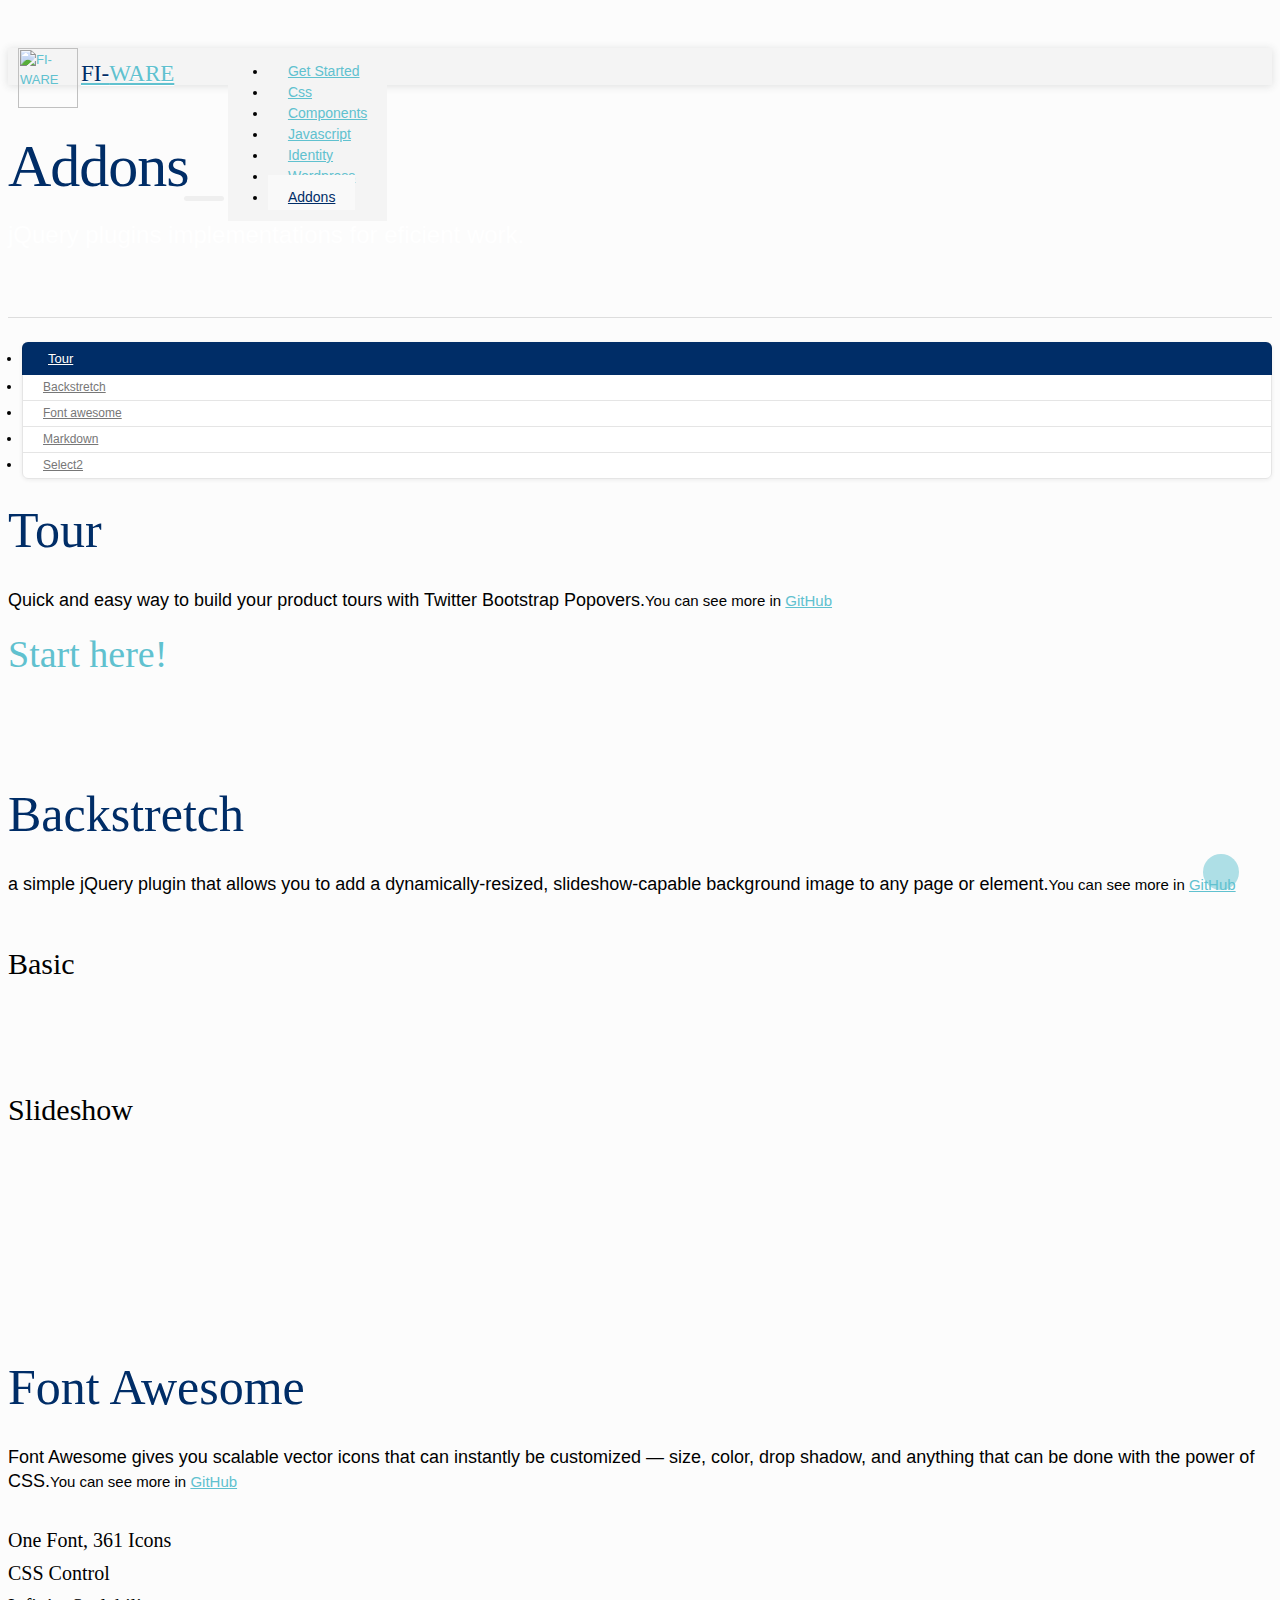
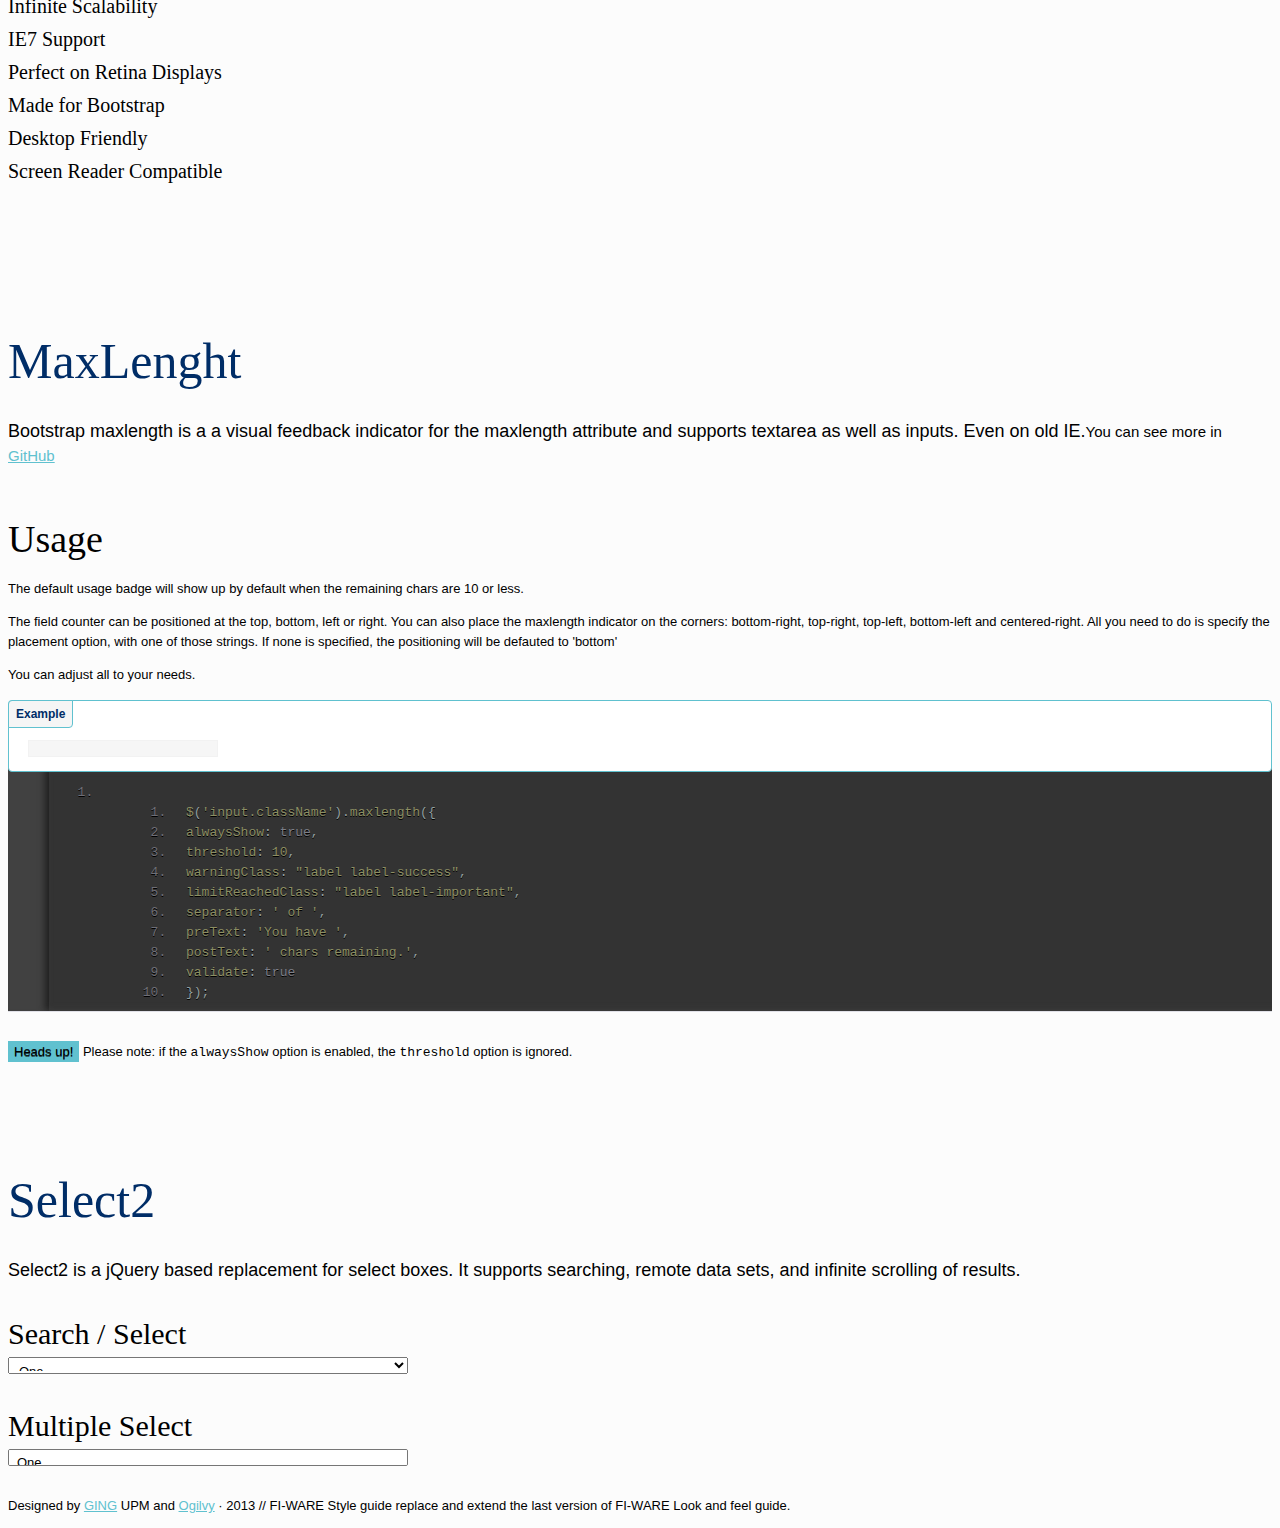
==== commit 5964cf20: "levels and code color add" ====
--- a/addons.html
+++ b/addons.html
@@ -114,23 +114,23 @@
                 <h1>Backstretch</h1>
               </div>
               <p class="lead">a simple jQuery plugin that allows you to add a dynamically-resized, slideshow-capable background image to any page or element.<small>You can see more in <a href="https://github.com/srobbin/jquery-backstretch">GitHub</a></small></p>
-              <h3>Basic</h3>
-              <div class="backstretch-box">
-                <div class="backstretch-example">
-                  <div class="thumbnail">
-                    <div class="backstretch"></div>
-                  </div>
-                </div>
-                
-
-                <h3>Slideshow</h3>
+              <div class="level-one">
+                <h3>Basic</h3>
                 <div class="backstretch-box">
-                  <div class="backstretch-example-2">
+                  <div class="backstretch-example">
                     <div class="thumbnail">
                       <div class="backstretch"></div>
                     </div>
                   </div>
-                </div>            
+                  <h3>Slideshow</h3>
+                  <div class="backstretch-box">
+                    <div class="backstretch-example-2">
+                      <div class="thumbnail">
+                        <div class="backstretch"></div>
+                      </div>
+                    </div>
+                  </div>  
+                </div>          
               </div>
             </section>
 
@@ -143,7 +143,7 @@
                 <h1>Font Awesome</h1>
               </div>
               <p class="lead">Font Awesome gives you scalable vector icons that can instantly be customized — size, color, drop shadow, and anything that can be done with the power of CSS.<small>You can see more in <a href="https://github.com/FortAwesome/Font-Awesome">GitHub</a></small></p>
-              <div class="row">
+              <div class="row level-two">
                 <div class="span4">
                   <h5><i class="icon-flag"></i> One Font, 361 Icons</h5>
                 </div>
@@ -183,19 +183,19 @@
                 <h1>MaxLenght</h1>
               </div>
               <p class="lead">Bootstrap maxlength is a a visual feedback indicator for the maxlength attribute and supports textarea as well as inputs. Even on old IE.<small>You can see more in <a href="https://github.com/mimo84/bootstrap-maxlength/">GitHub</a></small> </p> 
-              <h2>Usage</h2>
-              <p>The default usage badge will show up by default when the remaining chars are 10 or less.</p>
-              <p>The field counter can be positioned at the top, bottom, left or right. You can also place the maxlength indicator on the corners: bottom-right, top-right, top-left, bottom-left and centered-right.
-    All you need to do is specify the placement option, with one of those strings. If none is specified, the positioning will be defauted to 'bottom'</p><p> You can adjust all to your needs.</p>
-              <div class="bs-docs-example">
-                <input type="text" class="form-control" maxlength="25" name="alloptions" id="alloptions">
-              </div>
+              <div class="level-one">
+                <h2>Usage</h2>
+                <p>The default usage badge will show up by default when the remaining chars are 10 or less.</p>
+                <p>The field counter can be positioned at the top, bottom, left or right. You can also place the maxlength indicator on the corners: bottom-right, top-right, top-left, bottom-left and centered-right.
+      All you need to do is specify the placement option, with one of those strings. If none is specified, the positioning will be defauted to 'bottom'</p><p> You can adjust all to your needs.</p>
+                <div class="bs-docs-example">
+                  <input type="text" class="form-control" maxlength="25" name="alloptions" id="alloptions">
+                </div>
 
 <pre class="prettyprint linenums"><ol class="linenums"><li class="L0"><ol class="linenums"><li class="L0"><span class="pun"><span class="pln">$</span><span class="pun">(</span><span class="str">'input.className'</span><span class="pun">).</span><span class="pln">maxlength</span><span class="pun">({</span></span></li><li><span class="pln">alwaysShow</span><span class="pun">:</span><span class="pln"> </span><span class="literal"><span class="kwd">true</span></span><span class="pun">,</span></li><li><span class="pln">threshold</span><span class="pun">:</span><span class="pln"> </span><span class="number"><span class="lit">10</span></span><span class="pun">,</span></li><li><span class="pln">warningClass</span><span class="pun">:</span><span class="pln"> </span><span class="tag"><span class="str">"label label-success"</span></span><span class="pun">,</span></li><li><span class="pln">limitReachedClass</span><span class="pun">:</span><span class="pln"> </span><span class="tag"><span class="str">"label label-important"</span></span><span class="pun">,</span></li><li><span class="pln">separator</span><span class="pun">:</span><span class="pln"> </span><span class="tag"><span class="str">' of '</span></span><span class="pun">,</span></li><li><span class="pln">preText</span><span class="pun">:</span><span class="pln"> </span><span class="tag"><span class="str">'You have '</span></span><span class="pun">,</span></li><li><span class="pln">postText</span><span class="pun">:</span><span class="pln"> </span><span class="tag"><span class="str">' chars remaining.'</span></span><span class="pun">,</span></li><li><span class="pln">validate</span><span class="pun">:</span><span class="pln"> </span><span class="literal"><span class="kwd">true</span></span></li><li><span class="pun">});</span></li></ol></li></ol></pre>
-        <hr>
+              </div>
 
               <p><span class="label label-info">Heads up!</span> Please note: if the <code>alwaysShow</code> option is enabled, the <code>threshold</code> option is ignored.</p>
-
             </section>
 
 
@@ -209,6 +209,7 @@
               <p class="lead">Select2 is a jQuery based replacement for select boxes. It supports searching, remote data sets, and infinite scrolling of results.</p> 
                      
               <div>
+              <div class="level-two">
                 <h3>Search / Select</h3>
                 <select id="mySel" style="width:400px;" >
                   <option>One</option>
@@ -218,7 +219,8 @@
                   <option>Five</option>
                   <option>Six</option>
                 </select>
-                <br><br>
+              </div>
+              <div class="level-two">
                 <h3>Multiple Select</h3>
                 <select id="mySel2" class="select2" multiple="multiple" style="width:400px;">
                   <option>One</option>
--- a/assets/FI-WARE/css/docs.css
+++ b/assets/FI-WARE/css/docs.css
@@ -2,8 +2,7 @@
 /* Add additional stylesheets below
 -------------------------------------------------- */
 /*
-  Bootstrap's documentation styles
-  Special styles for presenting Bootstrap's documentation and examples
+  Fi-ware style guide's documentation styles for presenting Bootstrap's documentation and examples
 */
 
 
@@ -14,28 +13,117 @@
 body {
   position: relative;
   padding-top: 40px;
-
-  }
+}
+
+.ellipsis {
+  overflow: hidden;
+  text-overflow: ellipsis;
+  -o-text-overflow: ellipsis;
+  white-space: nowrap;
+  width: 100%;
+}
 
 
 /* Tweak navbar brand link to be super sleek
 -------------------------------------------------- */
-
 body > .navbar {
   font-size: 13px;
 }
 
 
+/* Tipography
+-------------------------------------------------- */
+.uppercase{
+  text-transform: uppercase;
+}
+
+a{
+  color: #60C1CF;
+}
+
+a:hover{
+  color: #002D67;
+  text-decoration: none;
+}
+
+h1, h2, h3, h4, h5, h6{
+  font-family: "NeoTechstd-Regular";
+  font-weight: normal;
+}
+
+h1, h2, h3, h4, h5, h6 {
+  margin: 1px 0;
+}
+
+h1 {
+  font-size: 50px;
+  line-height: 66px;
+}
+
+h2 {
+  font-size: 38px;
+  line-height: 53px;
+}
+
+h3 {
+  font-size: 30px;
+  line-height: 44px;
+}
+
+h4 {
+  font-size: 25px;
+  line-height: 35px;
+}
+
+h5 {
+  font-size: 20px;
+  line-height: 32px;
+}
+
+h6 {
+  font-size: 15px;
+  line-height: 23px;
+}
+
+.text-font{
+  font-family: "Verdana";
+}
+
+h1.text-font{
+  line-height: 75px;
+}
+
+h2.text-font{
+  line-height: 58px;
+}
+
+h3.text-font{
+  line-height: 49px;
+}
+
+h4.text-font{
+  line-height: 41px;
+}
+
+h5.text-font{
+  line-height: 34px;
+}
+
+h6.text-font{
+  line-height: 25px;
+}
+
 
 /* Sections
 -------------------------------------------------- */
 
 /* padding for in-page bookmarks and fixed navbar */
 section {
-  padding-top: 28px;
   min-height: 193px;
   clear: both;
-}
+  padding-top: 72px;
+}
+
 section:first-child {
   padding-top: 0px;
 
@@ -44,10 +132,12 @@
 section > h2 {
   color: #60C1CF;
 }
+
 section > .lead, {
-section > .h3 
+  section > .h3 
   color: #5a5a5a;
 }
+
 section > ul li {
   margin-bottom: 5px;
 }
@@ -68,6 +158,41 @@
   border: 0;
 }
 
+.fi-band {
+  width: 5px;
+  float: left;
+  margin-top: 6px;
+  min-height: 55px;
+  margin-right: 5px; 
+  background-repeat:no-repeat;
+  background: rgb(96,193,207); /* Old browsers */
+  background: -moz-linear-gradient(top,  rgb(96,193,207) 0%, rgb(96,193,207) 33%, rgb(255,230,22) 33%, rgb(255,230,22) 68%, rgb(0,45,103) 68%, rgb(0,45,103) 100%); /* FF3.6+ */
+  background: -webkit-gradient(linear, left top, left bottom, color-stop(0%,rgb(96,193,207)), color-stop(33%,rgb(96,193,207)), color-stop(33%,rgb(255,230,22)), color-stop(68%,rgb(255,230,22)), color-stop(68%,rgb(0,45,103)), color-stop(100%,rgb(0,45,103))); /* Chrome,Safari4+ */
+  background: -webkit-linear-gradient(top,  rgb(96,193,207) 0%,rgb(96,193,207) 33%,rgb(255,230,22) 33%,rgb(255,230,22) 68%,rgb(0,45,103) 68%,rgb(0,45,103) 100%); /* Chrome10+,Safari5.1+ */
+  background: -o-linear-gradient(top,  rgb(96,193,207) 0%,rgb(96,193,207) 33%,rgb(255,230,22) 33%,rgb(255,230,22) 68%,rgb(0,45,103) 68%,rgb(0,45,103) 100%); /* Opera 11.10+ */
+  background: -ms-linear-gradient(top,  rgb(96,193,207) 0%,rgb(96,193,207) 33%,rgb(255,230,22) 33%,rgb(255,230,22) 68%,rgb(0,45,103) 68%,rgb(0,45,103) 100%); /* IE10+ */
+  background: linear-gradient(to bottom,  rgb(96,193,207) 0%,rgb(96,193,207) 33%,rgb(255,230,22) 33%,rgb(255,230,22) 68%,rgb(0,45,103) 68%,rgb(0,45,103) 100%); /* W3C */
+  filter: progid:DXImageTransform.Microsoft.gradient( startColorstr='#60c1cf', endColorstr='#002d67',GradientType=0 ); /* IE6-9 */
+}
+
+.thumbnail .fi-band {
+  min-height: 27px;
+}
+
+.level-one{
+  margin-bottom: 30px;
+  margin-top: 45px;
+}
+
+.level-two{
+  margin-bottom: 30px;
+  margin-top: 30px;
+}
+
+.level-tree{
+  margin-bottom: 30px;
+  margin-top: 40px;
+}
 
 
 /* Jumbotrons
@@ -83,27 +208,31 @@
 #index #wrap .jumbotron{
   background-color: transparent;
 }
+
 #index .lead{
   color: #9E9E9E;
 }
+
 #index .jumbotron {
-    background:transparent;
-  
-}
+  background:transparent;
+}
+
 .jumbotron {
   position: relative;
   padding: 50px 0 0px;
   min-height: 182px;
   color: #fff;
   background-color: #60C1CF; /* Old browsers */
-    background:url(../img/FI-WARE_style_guide/tools/pattern-01.png) repeat;
+  background:url(../img/FI-WARE_style_guide/tools/pattern-01.png) repeat;
   
 }
+
 .jumbotron h1 {
   font-size: 80px;
   letter-spacing: -1px;
   line-height: 1;
 }
+
 .jumbotron p {
   font-size: 24px;
   line-height: 1.25;
@@ -115,9 +244,10 @@
   color: #fff;
   color: rgba(255,255,255,.5);
   -webkit-transition: all .2s ease-in-out;
-     -moz-transition: all .2s ease-in-out;
-          transition: all .2s ease-in-out;
-}
+  -moz-transition: all .2s ease-in-out;
+  transition: all .2s ease-in-out;
+}
+
 .jumbotron a:hover {
   color: #fff;
   text-shadow: 0 0 10px rgba(255,255,255,.25);
@@ -131,30 +261,68 @@
   color: #fff; /* redeclare to override the `.jumbotron a` */
   border: 0;
   -webkit-border-radius: 6px;
-     -moz-border-radius: 6px;
-          border-radius: 6px;
+  -moz-border-radius: 6px;
+  border-radius: 6px;
   -webkit-box-shadow: inset 0 1px 0 rgba(255,255,255,.1), 0 1px 5px rgba(0,0,0,.25);
-     -moz-box-shadow: inset 0 1px 0 rgba(255,255,255,.1), 0 1px 5px rgba(0,0,0,.25);
-          box-shadow: inset 0 1px 0 rgba(255,255,255,.1), 0 1px 5px rgba(0,0,0,.25);
+  -moz-box-shadow: inset 0 1px 0 rgba(255,255,255,.1), 0 1px 5px rgba(0,0,0,.25);
+  box-shadow: inset 0 1px 0 rgba(255,255,255,.1), 0 1px 5px rgba(0,0,0,.25);
   -webkit-transition: none;
-     -moz-transition: none;
-          transition: none;
-}
+  -moz-transition: none;
+  transition: none;
+}
+
 .masthead .btn:hover {
   -webkit-box-shadow: inset 0 1px 0 rgba(255,255,255,.1), 0 1px 5px rgba(0,0,0,.25);
-     -moz-box-shadow: inset 0 1px 0 rgba(255,255,255,.1), 0 1px 5px rgba(0,0,0,.25);
-          box-shadow: inset 0 1px 0 rgba(255,255,255,.1), 0 1px 5px rgba(0,0,0,.25);
-}
+  -moz-box-shadow: inset 0 1px 0 rgba(255,255,255,.1), 0 1px 5px rgba(0,0,0,.25);
+  box-shadow: inset 0 1px 0 rgba(255,255,255,.1), 0 1px 5px rgba(0,0,0,.25);
+}
+
 .masthead .btn:active {
   -webkit-box-shadow: inset 0 2px 4px rgba(0,0,0,.1), 0 1px 0 rgba(255,255,255,.1);
-     -moz-box-shadow: inset 0 2px 4px rgba(0,0,0,.1), 0 1px 0 rgba(255,255,255,.1);
-          box-shadow: inset 0 2px 4px rgba(0,0,0,.1), 0 1px 0 rgba(255,255,255,.1);
-}
-
-
-/* Pattern overlay
-------------------------- */
-
+  -moz-box-shadow: inset 0 2px 4px rgba(0,0,0,.1), 0 1px 0 rgba(255,255,255,.1);
+  box-shadow: inset 0 2px 4px rgba(0,0,0,.1), 0 1px 0 rgba(255,255,255,.1);
+}
+
+/*------------------index------------------*/
+.super-title .container {
+  min-height: 231px;
+  margin-bottom: 0px;
+}
+
+.lazo{
+  background: url('../img/FI-WARE_style_guide/index/ribon_index.png') no-repeat;
+  width: 703px;
+  height: 159px;
+  margin-top: -2px;
+  float: right;
+  padding: 11px;
+  right: 0;
+  position: absolute;
+  z-index: -1;
+}
+
+.title{
+  width: 692px;
+  position: relative;
+  z-index: 20;
+  margin-top: 35px;
+}
+
+.title h1{
+  color: #555;
+  font-size: 5em;
+  letter-spacing: -1px;
+  line-height: 110px;
+  position: static;
+  padding: 0;
+  margin-left: 0;
+}
+
+.title .lead{
+  margin-left: 2px;
+  margin-top: -6px;
+  line-height: 9px;
+}
 
 
 /* Masthead (docs home)
@@ -164,11 +332,13 @@
   margin-bottom: 0;
   color: #fff;
 }
+
 .masthead h1 {
   font-size: 120px;
   line-height: 1;
   letter-spacing: -2px;
 }
+
 .masthead p {
   font-size: 40px;
   font-weight: 200;
@@ -180,6 +350,7 @@
   margin: 0;
   list-style: none;
 }
+
 .masthead-links li {
   display: inline;
   padding: 0 10px;
@@ -195,7 +366,6 @@
   border-bottom: 1px solid #ddd;
 }
 
-
 .bs-docs-social-buttons li {
   display: inline-block;
   padding: 5px 8px;
@@ -210,13 +380,16 @@
   text-align: left;
   border-bottom: 1px solid #ddd;
 }
+
 .subhead h1 {
   font-size: 60px;
   color: #002D67;
 }
+
 .subhead p {
   margin-bottom: 20px;
 }
+
 .subhead .navbar {
   display: none;
 }
@@ -229,7 +402,9 @@
 .marketing {
   text-align: center;
   color: #5a5a5a;
-}
+  padding: 0px !important;
+}
+
 .marketing h1 {
   margin: 60px 0 10px;
   font-size: 60px;
@@ -237,14 +412,17 @@
   line-height: 1;
   letter-spacing: -1px;
 }
+
 .marketing h2 {
-  font-weight: 200;
+  font-weight: normal;
   margin-bottom: 5px;
 }
+
 .marketing p {
-  font-size: 16px;
+  font-size: 14px;
   line-height: 1.5;
 }
+
 .marketing .marketing-byline {
   margin-bottom: 40px;
   font-size: 20px;
@@ -252,12 +430,166 @@
   line-height: 1.25;
   color: #999;
 }
+
 .marketing-img {
   display: block;
   margin: 0 auto 30px;
   max-height: 145px;
 }
 
+.marketing .row{
+  margin: 0px auto 0 !important;
+}
+
+.marketing .row:last-child{
+  margin-top: 15px;
+}
+
+.marketing .span4:first-child{
+  margin-left: 0px 
+}
+
+.marketing .span4 {
+  text-align: center;
+}
+
+.marketing .span4 h2{
+  line-height: 60px;
+}
+
+.marketing .span4 p {
+  margin-left: 10px;
+  margin-right: 10px;
+}
+
+.handwrite1,
+.handwrite2{
+  font-family: "DesyrelRegular";
+  position: relative; 
+}
+
+.marketing p.handwrite1 span,
+.marketing p.handwrite2 span{
+  color: #60c1cf;
+}
+
+.marketing p.handwrite1 span.low,
+.marketing p.handwrite2 span.low{
+  color: #002d67;
+}
+
+.marketing hr.soften {
+  margin: 20px 0;
+}
+
+.marketing p.handwrite1{
+  font-size: 30px !important;
+  -moz-animation-name: dropHeader;
+  -moz-animation-iteration-count: once;
+  -moz-animation-timing-function: ease-in;
+  -moz-animation-duration: 1s;
+
+  -webkit-animation-name: dropHeader;
+  -webkit-animation-iteration-count: once;
+  -webkit-animation-timing-function: ease-in;
+  -webkit-animation-duration: 1s;
+}
+
+@-moz-keyframes dropHeader {
+  0% {
+    left: -400px;
+    -moz-opacity:0.1;
+    -webkit-opacity:0.1;
+    -o-opacity:0.1;
+    opacity: 0.1;
+  }
+  100% {
+    left: 0px;
+    -moz-opacity:1;
+    -webkit-opacity:1;
+    -o-opacity:1;
+    opacity: 1;
+  }
+}
+
+@-webkit-keyframes dropHeader {
+  0% {
+    left: -400px;
+    -moz-opacity:0.1;
+    -webkit-opacity:0.1;
+    -o-opacity:0.1;
+    opacity: 0.1;
+  }
+  100% {
+    left: 0px;
+    -moz-opacity:1;
+    -webkit-opacity:1;
+    -o-opacity:1;
+    opacity: 1;
+  }
+}
+
+.marketing p.handwrite2{
+  margin-top: 16px;
+  font-size: 23px !important;
+  -moz-animation-name: rHandwrite;
+  -moz-animation-iteration-count: once;
+  -moz-animation-timing-function: ease-in;
+  -moz-animation-duration: 1s;
+
+  -webkit-animation-name: rHandwrite;
+  -webkit-animation-iteration-count: once;
+  -webkit-animation-timing-function: ease-in;
+  -webkit-animation-duration: 1s;
+}
+
+@-moz-keyframes rHandwrite {
+  0% {
+    right: -400px;
+    -moz-opacity:0.1;
+    -webkit-opacity:0.1;
+    -o-opacity:0.1;
+    opacity: 0.1;
+  }
+  100% {
+    right: 0px;
+    -moz-opacity:1;
+    -webkit-opacity:1;
+    -o-opacity:1;
+    opacity: 1;
+  }
+}
+
+@-webkit-keyframes rHandwrite {
+  0% {
+    right: -400px;
+    -moz-opacity:0.1;
+    -webkit-opacity:0.1;
+    -o-opacity:0.1;
+    opacity: 0.1;
+  }
+  100% {
+    right: 0px;
+    -moz-opacity:1;
+    -webkit-opacity:1;
+    -o-opacity:1;
+    opacity: 1;
+  }
+}
+
+/* EFFECTS SHADOW---------- */
+.marketing .span4:hover{
+  position:relative;   
+  z-index:3;    
+  background: rgba(255, 255, 255, 0.81);
+  -webkit-box-shadow:0 0 9px rgba(0, 0, 0, 0.06), 0 0 2px rgba(0, 0, 0, 0.1) inset;
+  -moz-box-shadow:0 0 9px rgba(0, 0, 0, 0.06), 0 0 2px rgba(0, 0, 0, 0.1) inset;
+  box-shadow:0 0 9px rgba(0, 0, 0, 0.06), 0 0 2px rgba(0, 0, 0, 0.1) inset;
+}
+
+.marketing .span4:hover > h2{
+  color: #002D67;
+}
 
 
 /* Special grid styles
@@ -267,164 +599,36 @@
   margin-top: 10px;
   margin-bottom: 20px;
 }
+
 .show-grid [class*="span"] {
   background-color: #eee;
   text-align: center;
   -webkit-border-radius: 3px;
-     -moz-border-radius: 3px;
-          border-radius: 3px;
+  -moz-border-radius: 3px;
+  border-radius: 3px;
   min-height: 40px;
   line-height: 40px;
 }
+
 .show-grid [class*="span"]:hover {
   background-color: #ddd;
 }
+
 .show-grid .show-grid {
   margin-top: 0;
   margin-bottom: 0;
 }
+
 .show-grid .show-grid [class*="span"] {
   margin-top: 5px;
 }
+
 .show-grid [class*="span"] [class*="span"] {
   background-color: #ccc;
 }
+
 .show-grid [class*="span"] [class*="span"] [class*="span"] {
   background-color: #999;
-}
-
-
-
-/* Mini layout previews
--------------------------------------------------- */
-.mini-layout {
-  border: 1px solid #ddd;
-  -webkit-border-radius: 6px;
-     -moz-border-radius: 6px;
-          border-radius: 6px;
-  -webkit-box-shadow: 0 1px 2px rgba(0,0,0,.075);
-     -moz-box-shadow: 0 1px 2px rgba(0,0,0,.075);
-          box-shadow: 0 1px 2px rgba(0,0,0,.075);
-}
-.mini-layout,
-.mini-layout .mini-layout-body,
-.mini-layout.fluid .mini-layout-sidebar {
-  height: 300px;
-}
-.mini-layout {
-  margin-bottom: 20px;
-  padding: 9px;
-}
-.mini-layout div {
-  -webkit-border-radius: 3px;
-     -moz-border-radius: 3px;
-          border-radius: 3px;
-}
-.mini-layout .mini-layout-body {
-  background-color: #60C1CF;
-  margin: 0 auto;
-  width: 70%;
-}
-.mini-layout.fluid .mini-layout-sidebar,
-.mini-layout.fluid .mini-layout-header,
-.mini-layout.fluid .mini-layout-body {
-  float: left;
-}
-.mini-layout.fluid .mini-layout-sidebar {
-  background-color: #002D67;
-  width: 20%;
-}
-.mini-layout.fluid .mini-layout-body {
-  width: 77.5%;
-  margin-left: 2.5%;
-}
-
-
-
-/* Download page
--------------------------------------------------- */
-
-.download .page-header {
-  margin-top: 36px;
-}
-.page-header .toggle-all {
-  margin-top: 5px;
-}
-
-/* Space out h3s when following a section */
-.download h3 {
-  margin-bottom: 5px;
-}
-.download-builder input + h3,
-.download-builder .checkbox + h3 {
-  margin-top: 9px;
-}
-
-/* Fields for variables */
-.download-builder input[type=text] {
-  margin-bottom: 9px;
-  font-family: Menlo, Monaco, "Courier New", monospace;
-  font-size: 12px;
-  color: #d14;
-}
-.download-builder input[type=text]:focus {
-  background-color: #fff;
-}
-
-/* Custom, larger checkbox labels */
-.download .checkbox {
-  padding: 6px 10px 6px 25px;
-  font-size: 13px;
-  line-height: 18px;
-  color: #555;
-  background-color: #f9f9f9;
-  -webkit-border-radius: 3px;
-     -moz-border-radius: 3px;
-          border-radius: 3px;
-  cursor: pointer;
-}
-.download .checkbox:hover {
-  color: #333;
-  background-color: #f5f5f5;
-}
-.download .checkbox small {
-  font-size: 12px;
-  color: #777;
-}
-
-/* Variables section */
-#variables label {
-  margin-bottom: 0;
-}
-
-/* Giant download button */
-.download-btn {
-  margin: 36px 0 108px;
-}
-#download p,
-#download h4 {
-  max-width: 50%;
-  margin: 0 auto;
-  color: #999;
-  text-align: center;
-}
-#download h4 {
-  margin-bottom: 0;
-}
-#download p {
-  margin-bottom: 18px;
-}
-.download-btn .btn {
-  display: block;
-  width: auto;
-  padding: 19px 24px;
-  margin-bottom: 27px;
-  font-size: 30px;
-  line-height: 1;
-  text-align: center;
-  -webkit-border-radius: 6px;
-     -moz-border-radius: 6px;
-          border-radius: 6px;
 }
 
 
@@ -444,6 +648,7 @@
 .example-sites {
   xmargin-left: 20px;
 }
+
 .example-sites img {
   max-width: 100%;
   margin: 0 auto;
@@ -455,13 +660,12 @@
   position: relative;
 }
 
-
 /* Fake the :focus state to demo it */
 .focused {
   border-color: rgba(82,168,236,.8);
   -webkit-box-shadow: inset 0 1px 3px rgba(0,0,0,.1), 0 0 8px rgba(82,168,236,.6);
-     -moz-box-shadow: inset 0 1px 3px rgba(0,0,0,.1), 0 0 8px rgba(82,168,236,.6);
-          box-shadow: inset 0 1px 3px rgba(0,0,0,.1), 0 0 8px rgba(82,168,236,.6);
+  -moz-box-shadow: inset 0 1px 3px rgba(0,0,0,.1), 0 0 8px rgba(82,168,236,.6);
+  box-shadow: inset 0 1px 3px rgba(0,0,0,.1), 0 0 8px rgba(82,168,236,.6);
   outline: 0;
 }
 
@@ -478,34 +682,21 @@
   margin-left: 0;
   list-style: none;
 }
+
 .the-icons li {
   float: left;
   width: 25%;
   line-height: 25px;
 }
+
 .the-icons i:hover {
   background-color: rgba(255,0,0,.25);
 }
 
-/* Example page
-------------------------- */
-.bootstrap-examples h4 {
-  margin: 10px 0 5px;
-}
-.bootstrap-examples p {
-  font-size: 13px;
-  line-height: 18px;
-}
-.bootstrap-examples .thumbnail {
-  margin-bottom: 9px;
-  background-color: #fff;
-}
-
 
 
 /* Bootstrap code examples
 -------------------------------------------------- */
-
 /* Base class */
 .bs-docs-example {
   position: relative;
@@ -515,12 +706,14 @@
   background-color: #fff;
   border: 1px solid #60C1CF;
   -webkit-border-radius: 4px;
-     -moz-border-radius: 4px;
-          border-radius: 4px;
-}
+  -moz-border-radius: 4px;
+  border-radius: 4px;
+}
+
 .bs-docs-sidebar {
-margin-left: 14px;
-}
+  margin-left: 14px;
+}
+
 /* Echo out a label for the example */
 .bs-docs-example:after {
   content: "Example";
@@ -534,8 +727,8 @@
   border: 1px solid #60C1CF;
   color: #002D67;
   -webkit-border-radius: 4px 0 4px 0;
-     -moz-border-radius: 4px 0 4px 0;
-          border-radius: 4px 0 4px 0;
+  -moz-border-radius: 4px 0 4px 0;
+  border-radius: 4px 0 4px 0;
 }
 
 /* Remove spacing between an example and it's code */
@@ -549,6 +742,7 @@
 .bs-docs-example > p:last-child {
   margin-bottom: 0;
 }
+
 .bs-docs-example .table,
 .bs-docs-example .progress,
 .bs-docs-example .well,
@@ -560,9 +754,11 @@
 .bs-docs-example blockquote {
   margin-bottom: 5px;
 }
+
 .bs-docs-example .pagination {
   margin-top: 0;
 }
+
 .bs-navbar-top-example,
 .bs-navbar-bottom-example {
   z-index: 1;
@@ -570,31 +766,37 @@
   height: 90px;
   overflow: hidden; /* cut the drop shadows off */
 }
+
 .bs-navbar-top-example .navbar-fixed-top,
 .bs-navbar-bottom-example .navbar-fixed-bottom {
   margin-left: 0;
   margin-right: 0;
 }
+
 .bs-navbar-top-example {
   -webkit-border-radius: 0 0 4px 4px;
-     -moz-border-radius: 0 0 4px 4px;
-          border-radius: 0 0 4px 4px;
-}
+  -moz-border-radius: 0 0 4px 4px;
+  border-radius: 0 0 4px 4px;
+}
+
 .bs-navbar-top-example:after {
   top: auto;
   bottom: -1px;
   -webkit-border-radius: 0 4px 0 4px;
-     -moz-border-radius: 0 4px 0 4px;
-          border-radius: 0 4px 0 4px;
-}
+  -moz-border-radius: 0 4px 0 4px;
+  border-radius: 0 4px 0 4px;
+}
+
 .bs-navbar-bottom-example {
   -webkit-border-radius: 4px 4px 0 0;
-     -moz-border-radius: 4px 4px 0 0;
-          border-radius: 4px 4px 0 0;
-}
+  -moz-border-radius: 4px 4px 0 0;
+  border-radius: 4px 4px 0 0;
+}
+
 .bs-navbar-bottom-example .navbar {
   margin-bottom: 0;
 }
+
 form.bs-docs-example {
   padding-bottom: 19px;
 }
@@ -611,6 +813,7 @@
   margin: 0 0 10px;
   list-style: none;
 }
+
 .bs-docs-tooltip-examples li {
   display: inline;
   padding: 0 10px;
@@ -621,6 +824,7 @@
   padding-bottom: 24px;
   background-color: #f9f9f9;
 }
+
 .bs-docs-example-popover .popover {
   position: relative;
   display: block;
@@ -633,9 +837,11 @@
 .bs-docs-example-submenus {
   min-height: 180px;
 }
+
 .bs-docs-example-submenus > .pull-left + .pull-left {
   margin-left: 20px;
 }
+
 .bs-docs-example-submenus .dropup > .dropdown-menu,
 .bs-docs-example-submenus .dropdown > .dropdown-menu {
   display: block;
@@ -656,20 +862,25 @@
   font-weight: normal;
   color: #999;
 }
+
 .responsive-utilities tbody th {
   font-weight: normal;
 }
+
 .responsive-utilities td {
   text-align: center;
 }
+
 .responsive-utilities td.is-visible {
   color: #468847;
   background-color: #dff0d8 !important;
 }
+
 .responsive-utilities td.is-hidden {
   color: #ccc;
   background-color: #f9f9f9 !important;
 }
+
 
 /* Responsive tests
 ------------------------- */
@@ -679,6 +890,7 @@
   list-style: none;
   overflow: hidden; /* clear floats */
 }
+
 .responsive-utilities-test li {
   position: relative;
   float: left;
@@ -691,12 +903,14 @@
   text-align: center;
   border: 1px solid #ddd;
   -webkit-border-radius: 4px;
-     -moz-border-radius: 4px;
-          border-radius: 4px;
-}
+  -moz-border-radius: 4px;
+  border-radius: 4px;
+}
+
 .responsive-utilities-test li + li {
   margin-left: 10px;
 }
+
 .responsive-utilities-test span {
   position: absolute;
   top:    -1px;
@@ -704,9 +918,10 @@
   right:  -1px;
   bottom: -1px;
   -webkit-border-radius: 4px;
-     -moz-border-radius: 4px;
-          border-radius: 4px;
-}
+  -moz-border-radius: 4px;
+  border-radius: 4px;
+}
+
 .responsive-utilities-test span {
   color: #468847;
   background-color: #dff0d8;
@@ -723,12 +938,13 @@
   padding: 0;
   background-color: #fff;
   -webkit-border-radius: 6px;
-     -moz-border-radius: 6px;
-          border-radius: 6px;
+  -moz-border-radius: 6px;
+  border-radius: 6px;
   -webkit-box-shadow: 0 1px 4px rgba(0,0,0,.065);
-     -moz-box-shadow: 0 1px 4px rgba(0,0,0,.065);
-          box-shadow: 0 1px 4px rgba(0,0,0,.065);
-}
+  -moz-box-shadow: 0 1px 4px rgba(0,0,0,.065);
+  box-shadow: 0 1px 4px rgba(0,0,0,.065);
+}
+
 .bs-docs-sidenav > li > a {
   display: block;
   width: 190px \9;
@@ -738,16 +954,19 @@
   color: #777;
   font-size: 12px;
 }
+
 .bs-docs-sidenav > li:first-child > a {
   -webkit-border-radius: 6px 6px 0 0;
-     -moz-border-radius: 6px 6px 0 0;
-          border-radius: 6px 6px 0 0;
-}
+  -moz-border-radius: 6px 6px 0 0;
+  border-radius: 6px 6px 0 0;
+}
+
 .bs-docs-sidenav > li:last-child > a {
   -webkit-border-radius: 0 0 6px 6px;
-     -moz-border-radius: 0 0 6px 6px;
-          border-radius: 0 0 6px 6px;
-}
+  -moz-border-radius: 0 0 6px 6px;
+  border-radius: 0 0 6px 6px;
+}
+
 .bs-docs-sidenav > .active > a {
   position: relative;
   z-index: 2;
@@ -756,9 +975,10 @@
   font-size: 13px;
   text-shadow: 0 1px 0 rgba(0,0,0,.15);
   -webkit-box-shadow: inset 1px 0 0 rgba(0,0,0,.1), inset -1px 0 0 rgba(0,0,0,.1);
-     -moz-box-shadow: inset 1px 0 0 rgba(0,0,0,.1), inset -1px 0 0 rgba(0,0,0,.1);
-          box-shadow: inset 1px 0 0 rgba(0,0,0,.1), inset -1px 0 0 rgba(0,0,0,.1);
-}
+  -moz-box-shadow: inset 1px 0 0 rgba(0,0,0,.1), inset -1px 0 0 rgba(0,0,0,.1);
+  box-shadow: inset 1px 0 0 rgba(0,0,0,.1), inset -1px 0 0 rgba(0,0,0,.1);
+}
+
 /* Chevrons */
 .bs-docs-sidenav .icon-chevron-right {
   float: right;
@@ -766,600 +986,91 @@
   margin-right: -6px;
   opacity: .25;
 }
+
 .bs-docs-sidenav > li > a:hover {
   background-color: #f5f5f5;
   color: #60C1CF;
 }
+
 .bs-docs-sidenav a:hover .icon-chevron-right {
   opacity: .5;
 }
+
 .bs-docs-sidenav .active .icon-chevron-right,
 .bs-docs-sidenav .active a:hover .icon-chevron-right {
   background-image: url(../img/glyphicons-halflings-white.png);
   opacity: 1;
 }
+
 .bs-docs-sidenav.affix {
   top: 40px;
   width: 155px;
 }
+
 .bs-docs-sidenav.affix-bottom {
   position: absolute;
   top: auto;
   bottom: 270px;
 }
-section {
-padding-top: 72px;
-}
-
-
-
-/* Ads in headers
--------------------------------------------------- */
-
-
-.carbonad {
-  position: absolute;
-  top: 0;
-  right: 0;
-  margin-top: 0 !important;
-  padding: 15px;
-  height: auto !important;
-  overflow: hidden; /* clearfix */
-  font-size: 13px !important;
-  line-height: 16px !important;
-  background: #222 !important; /* reset image and color in one line */
-  background: rgba(0,0,0,.5) !important;
-  border: 0 !important;
-  border-radius: 4px;
-  box-shadow: inset 0 3px 5px rgba(0,0,0,.5), 0 1px 0 rgba(255,255,255,.1);
-}
-.carbonad-img {
-  margin: 0 !important;
-}
-.carbonad-text,
-.carbonad-tag,
-.carbonad-tag a {
-  color: #fff !important;
-}
-.carbonad-text,
-.carbonad-tag {
-  float: none !important;
-  display: block !important;
-  width: auto !important;
-  height: auto !important;
-  margin-left: 145px !important;
-  font-family: "Helvetica Neue", Helvetica, Arial, sans-serif !important;
-}
-.carbonad-text {
-  padding-top: 0 !important;
-}
-.carbonad-tag {
-  text-align: left !important;
-}
-
-
-/* Responsive
--------------------------------------------------- */
-
-/* Desktop large
-------------------------- */
-@media (min-width: 1200px) {
-  .bs-docs-container {
-    max-width: 970px;
-  }
-  .bs-docs-sidenav > li > a {
-    width: 230px \9; /* Override the previous IE8-9 hack */
-  }
-}
-
-/* Desktop
-------------------------- */
-@media (max-width: 980px) {
-  /* Unfloat brand */
-  body > .navbar-fixed-top .brand {
-    float: left;
-    margin-left: 0;
-    padding-left: 10px;
-    padding-right: 10px;
-  }
-
-  /* Inline-block quick links for more spacing */
-  .quick-links li {
-    display: inline-block;
-    margin: 5px;
-  }
-
-  /* When affixed, space properly */
-  .bs-docs-sidenav {
-    top: 0;
-    width: 218px;
-    margin-top: 30px;
-    margin-right: 0;
-  }
-
-  .subhead h1,
-  .subhead .lead {
-    margin-right: 0;
-  }
-
-  .carbonad {
-    position: static;
-    width: auto !important;
-    margin-top: 30px !important;
-  }
-
-}
-
-/* Tablet to desktop
-------------------------- */
-@media (min-width: 768px) and (max-width: 979px) {
-  /* Remove any padding from the body */
-  body {
-    padding-top: 0;
-  }
-  /* Widen masthead and social buttons to fill body padding */
-  .jumbotron {
-    margin-top: -20px; /* Offset bottom margin on .navbar */
-  }
-  /* Adjust sidenav width */
-  .bs-docs-sidenav {
-    width: 166px;
-    margin-top: 20px;
-  }
-  .bs-docs-sidenav.affix {
-    top: 0;
-  }
-}
-
-/* Tablet
-------------------------- */
-@media (max-width: 767px) {
-  /* Remove any padding from the body */
-  body {
-    padding-top: 0;
-  }
-
-  /* Widen masthead and social buttons to fill body padding */
-  #index .jumbotron {
-    padding-bottom: 20px;
-  }
-  .jumbotron {
-    padding: 20px 40px 0px;
-    margin-top:   -20px; /* Offset bottom margin on .navbar */
-    margin-right: -20px;
-    margin-left:  -20px;
-  }
-  .masthead h1 {
-    font-size: 90px;
-  }
-  .masthead p,
-  .masthead .btn {
-    font-size: 24px;
-  }
-  .marketing .span4 {
-    margin-bottom: 40px;
-  }
-  .bs-docs-social {
-    margin: 0 -20px;
-  }
-
-  .carbonad {
-    position: static;
-    width: auto !important;
-    margin: 40px -20px -40px !important;
-    padding: 20px !important;
-    overflow: hidden; /* clearfix */
-    border-radius: 0;
-  }
-
-  /* Space out the show-grid examples */
-  .show-grid [class*="span"] {
-    margin-bottom: 5px;
-  }
-
-  /* Sidenav */
-  .bs-docs-sidenav {
-    width: auto;
-    margin-bottom: 20px;
-  }
-  .bs-docs-sidenav.affix {
-    position: static;
-    width: auto;
-    top: 0;
-  }
-
-  /* Unfloat the back to top link in footer */
-  .footer {
-    margin-left: -20px;
-    margin-right: -20px;
-    padding-left: 20px;
-    padding-right: 20px;
-  }
-  .footer p {
-    margin-bottom: 9px;
-  }
-}
-
-/* Landscape phones
-------------------------- */
-@media (max-width: 480px) {
-  /* Remove padding above jumbotron */
-  body {
-    padding-top: 0;
-  }
-
-  /* Change up some type stuff */
-  h2 small {
-    display: block;
-  }
-
-  /* Downsize the jumbotrons */
-  .jumbotron h1 {
-    font-size: 45px;
-  }
-  .jumbotron p,
-  .jumbotron .btn {
-    font-size: 18px;
-  }
-  .jumbotron .btn {
-    display: block;
-    margin: 0 auto;
-  }
-
-
-  /* Marketing on home */
-  .marketing h1 {
-    font-size: 30px;
-  }
-  .marketing-byline {
-    font-size: 18px;
-  }
-
-  /* center example sites */
-  .example-sites {
-    margin-left: 0;
-  }
-  .example-sites > li {
-    float: none;
-    display: block;
-    max-width: 280px;
-    margin: 0 auto 18px;
-    text-align: center;
-  }
-  .example-sites .thumbnail > img {
-    max-width: 270px;
-  }
-
-  /* Do our best to make tables work in narrow viewports */
-  table code {
-    white-space: normal;
-    word-wrap: break-word;
-    word-break: break-all;
-  }
-
-  /* Examples: dropdowns */
-  .bs-docs-example-submenus > .pull-left {
-    float: none;
-    clear: both;
-  }
-  .bs-docs-example-submenus > .pull-left,
-  .bs-docs-example-submenus > .pull-left + .pull-left {
-    margin-left: 0;
-  }
-  .bs-docs-example-submenus p {
-    margin-bottom: 0;
-  }
-  .bs-docs-example-submenus .dropup > .dropdown-menu,
-  .bs-docs-example-submenus .dropdown > .dropdown-menu {
-    margin-bottom: 10px;
-    float: none;
-    max-width: 180px;
-  }
-
-  /* Examples: modal */
-  .modal-example .modal {
-    position: relative;
-    top: auto;
-    right: auto;
-    bottom: auto;
-    left: auto;
-  }
-
-  /* Tighten up footer */
-  .footer {
-    padding-top: 20px;
-    padding-bottom: 20px;
-  }
-}
-
-
-/** buttons **/
-.btn-primary {
-background-color: #002d67;
-}
-.btn-primary:hover, .btn-primary:focus, .btn-primary:active, .btn-primary.active, .btn-primary.disabled, .btn-primary[disabled] {
-  background-color: #60c1cf;
-}
-
-.btn-secundary {
-background-color: #60C1CF;
-color: #FFF;
-text-shadow: 0 -1px 0 rgba(0, 0, 0, 0.25);
-}
-.btn-secundary .caret, .btn-secundary .caret, .btn-secundary .caret, .btn-secundary .caret, .btn-secundary .caret, .btn-secundary .caret {
-border-top-color: #FFF;
-border-bottom-color: #FFF;
-}
-.btn-secundary:hover, .btn-secundary:focus, .btn-secundary:active, .btn-secundary.active, .btn-secundary.disabled, .btn-secundary[disabled] {
-  background-color: #002d67;
-  color: #FFF;
-  text-shadow: 0 -1px 0 rgba(0, 0, 0, 0.25);
-}
-.btn-group.open .btn-secundary.dropdown-toggle {
+
+
+/* COLORS */
+
+.color-primary-tx{
+  color:#002D67;
+}
+
+.color-secundary-tx{
+  color:#60C1CF;
+}
+
+.color-extra-tx{
+  color: #FFE616;
+}
+
+
+.color-primary-bk{
+  background-color: #002D67;
+}
+
+.color-secundary-bk{
   background-color: #60C1CF;
 }
 
-
-.btn-extra {
-background-color: #FFE616;
-color: #444;
-text-shadow: 0 1px 0 #FFF;
-}
-.btn-extra:hover, .btn-extra:focus, .btn-extra:active, .btn-extra.active, .btn-extra.disabled, .btn-extra[disabled] {
-  background-color: #F5DD14;
-  color: #444;
-  text-shadow: 0 -1px 0 rgba(255, 255, 255, 0.25);
-}
-.btn-group.open .btn-extra.dropdown-toggle {
-  background-color: #F5DD14;
-}
-
-
-.blue-dark-tx{
-  color:#002D67;
-}
-.blue-light-tx{
-  color:#60C1CF;
-}
-.yellow-tx{
-  color: #FFE616;
-}
-
-.blue-dark-bk{
-  background-color: #002D67;
-}
-.blue-light-bk{
-  background-color: #60C1CF;
-}
-.yellow-bk{
+.color-extra-bk{
   background-color: #FFE616;
 }
 
-.wp-example1{
-  padding-bottom: 93%;
-}
-.wp-example2{
-  padding-bottom: 58%;
-}
-.wp-example3{
-  padding-bottom: 75%;
-}
-.wp-example4{
-  padding-bottom: 48%;
-}
-
-
-
-.uppercase{
-  text-transform: uppercase;
-}
-
-
-
-/*!
- * Docs for FI-WARE Bootstrap v2.3.2
- *
- * Copyright 2013 Twitter, Inc
- * Licensed under the Apache License v2.0
- * http://www.apache.org/licenses/LICENSE-2.0
- *
- * Designed and built with all the love in the world @twitter by @mdo and @fat and override by @crispinh2o of DIT UPM to TID.
- */
-
- body.index {
-      padding-bottom: 40px;
-    }
-a{
-  color: #60C1CF;
-}
-a:hover{
-  color: #002D67;
-}
-.go-top {
-left: 94%;
-position: fixed;
-bottom: 10px;
-width: 36px;
-height: 32px;
-background: #60C1CF;
--moz-border-radius: 70px;
--webkit-border-radius: 70px;
-border-radius: 70px;
-z-index: 666;
-padding-top: 4px;
--moz-opacity:.5;
--webkit-opacity:.5;
-opacity:.5;
-}
-.go-top:hover {
-  text-decoration: none;
--moz-opacity:1;
--webkit-opacity:1;
-opacity:1;
-}
-.go-top .icon-2x {
-color: #FcFcFc;
-text-align: center;
-padding-left: 6px;
-font-size: 26px;
-}
-
-
-.label-secundary, .badge-secundary {
-background-color: #60C1CF;
-}
-.label-primary, .badge-primary {
-background-color: #002D67;
-}
-.label-extra, .badge-extra {
-background-color: #FFE616;
-color: #444;
-text-shadow: 0 1px 0 #fff;
-}
-
-
-.handwrite1,
-.handwrite2{
-  font-family: "DesyrelRegular"; 
-}
-.marketing p.handwrite1{
-font-size: 30px !important;
-}.marketing p.handwrite2{
-margin-top: 16px;
-font-size: 23px !important;
-}
-
-.marketing p.handwrite1 span,
-.marketing p.handwrite2 span{
-color: #60c1cf;
-}
-.marketing p.handwrite1 span.low,
-.marketing p.handwrite2 span.low{
-color: #002d67;
-}
-.marketing hr.soften {
-margin: 20px 0;
-}
-h1, h2, h3, h4, h5, h6{
-  font-family: "NeoTechstd-Regular";
-  font-weight: normal;
-}
-h1, h2, h3, h4, h5, h6 {
-margin: 1px 0;
-}
-h2 {
-font-size: 38px;
-line-height: 76px;
-}
-h3 {
-  font-size: 30px;
-line-height: 39px;
-}
-h1 {
-font-size: 50px;
-line-height: 60px;
-}
-h4 {
-font-size: 25px;
-line-height: 49px;
-}
-h5 {
-font-size: 20px;
-line-height: 39px;
-}
-h6 {
-font-size: 15px;
-line-height: 29px;
-}
-
-
+#color small{
+  display: block;
+}
+
+/*
+ * header
+*/
 .brand-text{
   font-size: 17px;
   width: 83px;
   float: left;
 }
-blockquote{
-border-left: 5px solid #FFE616;
-}
-blockquote.pull-right {
-border-right: 5px solid #FFE616;
-}
+
 input.search-query {
--webkit-border-radius:7px;
--moz-border-radius: 7px;
-border-radius: 7px;
-}
-/* Center align the text within the three columns below the carousel */
-    .marketing .span4 {
-      text-align: center;
-    }
-    .marketing h2 {
-      font-weight: normal;
-    }
-    .marketing .span4 p {
-      margin-left: 10px;
-      margin-right: 10px;
-    }
-.super-title{
-
-}
-.super-title .container {
-min-height: 231px;
-margin-bottom: 0px;
-}
-.lazo{
-background: url('../img/FI-WARE_style_guide/index/ribon_index.png') no-repeat;
-width: 739px;
-height: 159px;
-margin-top: 31px;
-float: right;
-padding: 11px;
-right: 0;
-position: absolute;
-z-index: 1;
-}
-.title h1{
-    color: #555;
-  font-size: 6em;
-  letter-spacing: -2px;
-  line-height: 110px;
-  position: static;
-  padding: 0 20px;
-}
-      .lazo {
-margin-top: -2px;
-z-index: -1;
-width: 703px;
-height: 159px;
-}
-.title h1 {
-margin-left: 0;
-padding: 0;
-letter-spacing: -1px;
- font-size: 5em;
-
-}
-.title{
-  width: 692px;
-  position: relative;
-  z-index: 20;
-  margin-top: 35px;
-
-}
-.title .lead{
-  margin-left: 2px;
-  margin-top: -6px;
-  line-height: 9px;
-}
+  -webkit-border-radius:7px;
+  -moz-border-radius: 7px;
+  border-radius: 7px;
+}
+
 .logo-header img{
   width: 60px;
   padding-top: 0;
   float: left;
 }
+
 .logo-header{
-width: 200px;
-display: inline;
-}
+  width: 200px;
+  display: inline;
+}
+
 .logo-header .brand{
   padding: 0;
   width: auto;
@@ -1374,12 +1085,15 @@
   padding: 17px 10px 10px 0px;
   font-size: 26px;
 }
+
 .logo, .brand{
   float: left !important;
 }
+
 a.logo{
   margin-left: 10px;
 }
+
 .logo-header .brand a:hover{
   text-decoration: none;
 }
@@ -1387,14 +1101,17 @@
 .logo-header .brand span{
   color: #002d67 !important;
 }
+
 .nav-collapse{
   display: inline-block;
 }
+
 .navbar .navbar-inner {
   border: 0;
   max-height: 37px !important;
   background-color: #F4F4F4;
 } 
+
 .navbar-fixed-top .navbar-inner {
   border: 0;
   -webkit-box-shadow: 0px 1px 8px rgba(50, 51, 51, 0.15);
@@ -1403,16 +1120,19 @@
   max-height: 37px !important;
   background-color: #F4F4F4;
 } 
+
 .navbar .nav > li > a {
-padding: 15px 20px 5px 20px;
-font-size: 14px
-}
+  padding: 14px 20px 5px 20px;
+  font-size: 14px
+}
+
 .navbar .nav > .active > a, .navbar .nav > li > a:focus, .navbar .nav > li > a:hover {
-color: #002D67;
-background-color: #F9F9F9;
-}
+  color: #002D67;
+  background-color: #F9F9F9;
+}
+
 .navbar .nav > li > a:focus, .navbar .nav > li > a:hover{
-border: 0;
+  border: 0;
   -webkit-box-shadow: 0px 1px 4px rgba(50, 51, 51, 0.1);
   -moz-box-shadow: 0px 1px 4px rgba(50, 51, 51, 0.1);
   box-shadow: 0px 1px 4px rgba(50, 51, 51, 0.1) !important;
@@ -1421,376 +1141,19 @@
   color: #60C1CF !important;
 }
 
-
-.marketing{
-  padding: 0px !important;
-}
-.marketing p{
-  font-size: 14px !important;
-}
-.marketing .row{
-  margin: 0px auto 0 !important;
-}
-.marketing .row:last-child{
-  margin-top: 15px;
-}
-.marketing .span4{
-margin: 0px auto;
-padding: 0px 0px 3px;
-}
-.marketing .span4 h2{
-line-height: 60px;
-}
-
-.wp-image.fade.in {
-top: 1%;
-left: 1%;
-width: 98%;
-right: 1%;
-height: 98%;
-margin-left: 0;
-}
-.wp-image.fade.in .modal-body {
-position: relative;
-max-height: 95%;
-padding: 15px;
-overflow-y: auto;
-}
-.wp-image.fade.in .modal-body img {
-margin: 0 auto;
-width: 996px;
-}
-.wp-image.fade.in .modal-header h3 {
-display: inline;
-}
-.wp-image.fade.in .modal-header h6 {
-display: inline-block;
-}
-.ellipsis {
-overflow: hidden;
-text-overflow: ellipsis;
--o-text-overflow: ellipsis;
-white-space: nowrap;
-width: 100%;
-}
-    /* EFFECTS SHADOW
-    -------------------------------------------------- */
-.marketing .span4:hover
-{
-    position:relative;   
-    z-index:3;    
-    background: rgba(255, 255, 255, 0.81);
-    -webkit-box-shadow:0 0 9px rgba(0, 0, 0, 0.06), 0 0 2px rgba(0, 0, 0, 0.1) inset;
-    -moz-box-shadow:0 0 9px rgba(0, 0, 0, 0.06), 0 0 2px rgba(0, 0, 0, 0.1) inset;
-    box-shadow:0 0 9px rgba(0, 0, 0, 0.06), 0 0 2px rgba(0, 0, 0, 0.1) inset;
-}
-.marketing .span4:hover > h2
-{
-color: #002D67;
-}
-
 .nav-list > .active > a, .nav-list > .active > a:hover, .nav-list > .active > a:focus {
-color: #FFF;
-text-shadow: 0 -1px 0 rgba(0, 0, 0, 0.2);
-background-color: #002D67;
-}
-
-
-
-.fi-band {
-width: 7px;
-float: left;
-min-height: 28px;
-margin-right: 5px; 
-background-repeat:no-repeat;
-background: rgb(96,193,207); /* Old browsers */
-background: -moz-linear-gradient(top,  rgb(96,193,207) 0%, rgb(96,193,207) 33%, rgb(255,230,22) 33%, rgb(255,230,22) 68%, rgb(0,45,103) 68%, rgb(0,45,103) 100%); /* FF3.6+ */
-background: -webkit-gradient(linear, left top, left bottom, color-stop(0%,rgb(96,193,207)), color-stop(33%,rgb(96,193,207)), color-stop(33%,rgb(255,230,22)), color-stop(68%,rgb(255,230,22)), color-stop(68%,rgb(0,45,103)), color-stop(100%,rgb(0,45,103))); /* Chrome,Safari4+ */
-background: -webkit-linear-gradient(top,  rgb(96,193,207) 0%,rgb(96,193,207) 33%,rgb(255,230,22) 33%,rgb(255,230,22) 68%,rgb(0,45,103) 68%,rgb(0,45,103) 100%); /* Chrome10+,Safari5.1+ */
-background: -o-linear-gradient(top,  rgb(96,193,207) 0%,rgb(96,193,207) 33%,rgb(255,230,22) 33%,rgb(255,230,22) 68%,rgb(0,45,103) 68%,rgb(0,45,103) 100%); /* Opera 11.10+ */
-background: -ms-linear-gradient(top,  rgb(96,193,207) 0%,rgb(96,193,207) 33%,rgb(255,230,22) 33%,rgb(255,230,22) 68%,rgb(0,45,103) 68%,rgb(0,45,103) 100%); /* IE10+ */
-background: linear-gradient(to bottom,  rgb(96,193,207) 0%,rgb(96,193,207) 33%,rgb(255,230,22) 33%,rgb(255,230,22) 68%,rgb(0,45,103) 68%,rgb(0,45,103) 100%); /* W3C */
-filter: progid:DXImageTransform.Microsoft.gradient( startColorstr='#60c1cf', endColorstr='#002d67',GradientType=0 ); /* IE6-9 */
-}
-
-
-#font-awesome h5 i{
-  color: #60C1CF;
-}
-#font-awesome h5 i:hover{
-  font-size: 20px;
-}
-.rating{unicode-bidi:bidi-override;direction:rtl;font-size:30px;}.rating span.star{font-family:FontAwesome;font-weight:normal;font-style:normal;display:inline-block;}.rating span.star:hover{cursor:pointer;}
-.rating span.star:before{content:"\f006";padding-right:5px;color:#999999;}
-.rating span.star:hover:before,.rating span.star:hover~span.star:before{content:"\f005";color:#e3cf7a;}
-
-    /* RESPONSIVE CSS
-    -------------------------------------------------- */
-@media (min-width: 1200px) {
-
-.super-title .container {
-min-height: 235px;
-margin-bottom: -2px;
-}
-.super-title h1{
-  background-color: transparent;
-  position: static;
-  padding: 0 20px;
-}
-
-.title .lead {
-margin-left: 2px;
-margin-top: 2px;
-line-height: 9px;
-font-size: 2em;
-}
-      .lazo {
-margin-top: -2px;
-z-index: -1;
-width: 783px;
-height: 159px;
-}
-.title h1 {
-margin-left: 0;
-padding: 0;
-letter-spacing: -1px;
- font-size: 6em;
-}
-.title {
-width: 700px;
-}
-}
-    @media (max-width: 979px) {
-
-      .container.navbar-wrapper {
-        margin-bottom: 0;
-        width: auto;
-      }
-      .navbar-inner {
-        border-radius: 0;
-        margin: -20px 0;
-      }
-      .lazo {
-margin-top: -2px;
-z-index: -1;
-width: 61%;
-height: 159px;
-}
-.title{
-  margin-top: 24px;
-}
-.title h1 {
- font-size: 5em;
-}
-.title .lead {
-margin-left: 2px;
-margin-top: -11px;
-line-height: 9px;
-}
-.super-title .container {
-min-height: 222px;
-margin-bottom: 10px;
-}
-      .carousel .item {
-        height: 500px;
-      }
-      .carousel img {
-        width: auto;
-        height: 500px;
-      }
-
-      .featurette {
-        height: auto;
-        padding: 0;
-      }
-      .featurette-image.pull-left,
-      .featurette-image.pull-right {
-        display: block;
-        float: none;
-        max-width: 40%;
-        margin: 0 auto 20px;
-      }
-
-      .navbar-fixed-top, .navbar-fixed-bottom, .navbar-static-top {
-margin-right: 0px;
-margin-left: 0px;
-margin-top: 20px;
-}
-.marketing .row:last-child{
-  margin-top: 40px;
-}
-
-    }
-
-
-    @media (max-width: 767px) {
-
-      .navbar-inner {
-        margin: -20px;
-      }
-
-      .carousel {
-        margin-left: -20px;
-        margin-right: -20px;
-      }
-      .carousel .container {
-
-      }
-      .carousel .item {
-        height: 300px;
-      }
-      .carousel img {
-        height: 300px;
-      }
-      .carousel-caption {
-        width: 65%;
-        padding: 0 70px;
-        margin-top: 100px;
-      }
-      .carousel-caption h1 {
-        font-size: 30px;
-      }
-      .carousel-caption .lead,
-      .carousel-caption .btn {
-        font-size: 18px;
-      }
-
-      .marketing .span4 + .span4 {
-        margin-top: 29px;
-      }
-
-      .featurette-heading {
-        font-size: 30px;
-      }
-      .featurette .lead {
-        font-size: 18px;
-        line-height: 1.5;
-      }
-      .super-title .container {
-min-height: 143px;
-margin-bottom: 0px;
-}
-      .lazo {
-width: 74%;
-height: 131px;
-margin-top:-29px;
-}
-.title h1 {
-font-size: 3em;
-margin-left: 0;
-padding: 0;
-letter-spacing: -1px;
- font-size: 4em;
-}
-.title{
-margin-top: 13px;
-width: auto;
-}
-.title .lead {
-margin-left: 2px;
-margin-top: -15px;
-line-height: 9px;
-}
-.bs-docs-sidebar {
-  width: 100%;
-  margin-left: 0px;
-}
-.marketing p.handwrite {
-font-size: 26px !important;
-}
-.go-top {
-left: 92%;
-}
-
-    }
-           @media (max-width: 612px) {
-                .lazo {
-width: 81%;
-height: 131px;
-margin-top: -29px;
-}
-.title h1 {
-letter-spacing: 0px;
-line-height: 89px;
-  font-size: 3em;
-}
-.title .lead{
-margin-top: -10px;
-font-size: 1.6em;
-margin-left: 2px;
-}
-.title{
-margin-top: 13px;
-width: auto;
-}
-      .super-title .container {
-min-height: 122px;
-margin-bottom: -2px;
-}
-.bs-docs-sidebar {
-  width: 100%;
-}
-.marketing p.handwrite {
-font-size: 22px !important;
-}
-.go-top {
-left: 90%;
-}
-}
-
-        @media (max-width: 500px) {
-      .super-title .container {
-min-height: 104px;
-margin-bottom: -7px;
-}
-.jumbotron{
-min-height: 128px;
-}
-                .lazo {
-width: 100%;
-height: 131px;
-margin-top: -29px;
-}
-.title{
-width: auto;
-}
-.title h1 {
-letter-spacing: 0px;
-line-height: 89px;
-  font-size: 2.5em;
-}
-.title .lead{
-margin-top: -18px;
-font-size: 17px;
-margin-left: 0px;
-line-height: 28px;
-}
-.marketing p.handwrite {
-font-size: 14px !important;
-}
-.go-top {
-left: 88%;
-}
-}
-
-
-
-/* Add additional stylesheets for backstretch
--------------------------------------------------- */
-
-#backstretch .backstretch {height: 100px !important;}
-
-#backstretch .thumbnail {min-height: 100px !important;}
+  color: #FFF;
+  text-shadow: 0 -1px 0 rgba(0, 0, 0, 0.2);
+  background-color: #002D67;
+}
+
 
 
 /*
  * Side navigation
- *
- * Scrollspy and affixed enhanced navigation to highlight sections and secondary
- * sections of docs content.
  */
 
-/* By default it's not affixed in mobile views, so undo that */
+ /* By default it's not affixed in mobile views, so undo that */
 .bs-sidebar.affix {
   position: static;
 }
@@ -1808,12 +1171,14 @@
   color: #716b7a;
   padding: 5px 20px;
 }
+
 .bs-sidebar .nav > li > a:hover,
 .bs-sidebar .nav > li > a:focus {
   text-decoration: none;
   background-color: rgba(0, 159, 218, 0.1);
   border-right: 1px solid #dbd8e0;
 }
+
 .bs-sidebar .nav > .active > a,
 .bs-sidebar .nav > .active:hover > a,
 .bs-sidebar .nav > .active:focus > a {
@@ -1828,6 +1193,7 @@
   display: none; /* Hide by default, but at >768px, show it */
   margin-bottom: 8px;
 }
+
 .bs-sidebar .nav .nav > li > a {
   padding-top:    3px;
   padding-bottom: 3px;
@@ -1835,29 +1201,45 @@
   font-size: 10px;
 }
 
-/* Show and affix the side nav when space allows it */
-@media screen and (min-width: 992px) {
-  .bs-sidebar .nav > .active > ul {
-    display: block;
-  }
-  /* Widen the fixed sidebar */
-  .bs-sidebar.affix,
-  .bs-sidebar.affix-bottom {
-    width: 213px;
-  }
-  .bs-sidebar.affix {
-    position: fixed; /* Undo the static from mobile first approach */
-    top: 80px;
-  }
-  .bs-sidebar.affix-bottom {
-    position: absolute; /* Undo the static from mobile first approach */
-  }
-  .bs-sidebar.affix-bottom .bs-sidenav,
-  .bs-sidebar.affix .bs-sidenav {
-    margin-top: 0;
-    margin-bottom: 0;
-  }
-}
+/*-------------------------------------*/
+
+/* go to top page */
+.go-top {
+  left: 94%;
+  position: fixed;
+  bottom: 10px;
+  width: 36px;
+  height: 32px;
+  background: #60C1CF;
+  -moz-border-radius: 70px;
+  -webkit-border-radius: 70px;
+  border-radius: 70px;
+  z-index: 666;
+  padding-top: 4px;
+  -moz-opacity:.5;
+  -webkit-opacity:.5;
+  opacity:.5;
+}
+
+.go-top:hover {
+  text-decoration: none;
+  -moz-opacity:1;
+  -webkit-opacity:1;
+  opacity:1;
+}
+
+.go-top .icon-2x {
+  color: #FcFcFc;
+  text-align: center;
+  padding-left: 6px;
+  font-size: 26px;
+}
+
+
+
+/* RESPONSIVE CSS
+-------------------------------------------------- */
+
 @media screen and (min-width: 1200px) {
   /* Widen the fixed sidebar again */
   .bs-sidebar.affix-bottom,
@@ -1866,6 +1248,660 @@
   }
 }
 
+
+
+@media (min-width: 1200px) {
+  .bs-docs-container {
+    max-width: 970px;
+  }
+
+  .bs-docs-sidenav > li > a {
+    width: 230px \9; /* Override the previous IE8-9 hack */
+  }
+
+  .super-title .container {
+    min-height: 235px;
+    margin-bottom: -2px;
+  }
+
+  .super-title h1{
+    background-color: transparent;
+    position: static;
+    padding: 0 20px;
+  }
+
+  .title .lead {
+    margin-left: 2px;
+    margin-top: 2px;
+    line-height: 9px;
+    font-size: 2em;
+  }
+
+  .lazo {
+    margin-top: -2px;
+    z-index: -1;
+    width: 783px;
+    height: 159px;
+  }
+
+  .title h1 {
+    margin-left: 0;
+    padding: 0;
+    letter-spacing: -1px;
+    font-size: 6em;
+  }
+
+  .title {
+    width: 700px;
+  }
+}
+
+
+/* Desktop
+------------------------- */
+@media (max-width: 980px) {
+  body > .navbar-fixed-top .brand {
+    float: left;
+    margin-left: 0;
+    padding-left: 10px;
+    padding-right: 10px;
+  }
+
+  /* Inline-block quick links for more spacing */
+  .quick-links li {
+    display: inline-block;
+    margin: 5px;
+  }
+
+  /* When affixed, space properly */
+  .bs-docs-sidenav {
+    top: 0;
+    width: 218px;
+    margin-top: 30px;
+    margin-right: 0;
+  }
+
+  .subhead h1,
+  .subhead .lead {
+    margin-right: 0;
+  }
+
+  .container.navbar-wrapper {
+    margin-bottom: 0;
+    width: auto;
+  }
+
+  .navbar-inner {
+    border-radius: 0;
+    margin: -20px 0;
+  }
+
+  .lazo {
+    margin-top: -2px;
+    z-index: -1;
+    width: 61%;
+    height: 159px;
+  }
+
+  .title{
+    margin-top: 24px;
+  }
+
+  .title h1 {
+    font-size: 5em;
+  }
+  
+  .title .lead {
+    margin-left: 2px;
+    margin-top: -11px;
+    line-height: 9px;
+  }
+
+  .super-title .container {
+    min-height: 222px;
+    margin-bottom: 10px;
+  }
+
+  .carousel .item {
+    height: 500px;
+  }
+
+  .carousel img {
+    width: auto;
+    height: 500px;
+  }
+
+  .featurette {
+    height: auto;
+    padding: 0;
+  }
+
+  .featurette-image.pull-left,
+  .featurette-image.pull-right {
+    display: block;
+    float: none;
+    max-width: 40%;
+    margin: 0 auto 20px;
+  }
+
+  .navbar-fixed-top, .navbar-fixed-bottom, .navbar-static-top {
+    margin-right: 0px;
+    margin-left: 0px;
+    margin-top: 20px;
+  }
+
+  .marketing .row:last-child{
+    margin-top: 40px;
+  }
+}
+
+
+/* Tablet to desktop
+------------------------- */
+@media (min-width: 768px) and (max-width: 979px) {
+  /* Remove any padding from the body */
+  body {
+    padding-top: 0;
+  }
+  /* Widen masthead and social buttons to fill body padding */
+  .jumbotron {
+    margin-top: -20px; /* Offset bottom margin on .navbar */
+  }
+  /* Adjust sidenav width */
+  .bs-docs-sidenav {
+    width: 166px;
+    margin-top: 20px;
+  }
+  .bs-docs-sidenav.affix {
+    top: 0;
+  }
+}
+
+
+/* Tablet
+------------------------- */
+@media (max-width: 767px) {
+  /* Remove any padding from the body */
+  body {
+    padding-top: 0;
+  }
+
+  /* Widen masthead and social buttons to fill body padding */
+  #index .jumbotron {
+    padding-bottom: 20px;
+  }
+
+  .jumbotron {
+    padding: 20px 40px 0px;
+    margin-top:   -20px; /* Offset bottom margin on .navbar */
+    margin-right: -20px;
+    margin-left:  -20px;
+  }
+
+  .masthead h1 {
+    font-size: 90px;
+  }
+
+  .masthead p,
+  .masthead .btn {
+    font-size: 24px;
+  }
+
+  .marketing .span4 {
+    margin-bottom: 40px;
+  }
+
+  .bs-docs-social {
+    margin: 0 -20px;
+  }
+
+  /* Space out the show-grid examples */
+  .show-grid [class*="span"] {
+    margin-bottom: 5px;
+  }
+
+  /* Sidenav */
+  .bs-docs-sidenav {
+    width: auto;
+    margin-bottom: 20px;
+  }
+
+  .bs-docs-sidenav.affix {
+    position: static;
+    width: auto;
+    top: 0;
+  }
+
+  /* Unfloat the back to top link in footer */
+  .footer {
+    margin-left: -20px;
+    margin-right: -20px;
+    padding-left: 20px;
+    padding-right: 20px;
+  }
+
+  .footer p {
+    margin-bottom: 9px;
+  }
+
+  .navbar-inner {
+    margin: -20px;
+  }
+
+  .carousel {
+    margin-left: -20px;
+    margin-right: -20px;
+  }
+
+  .carousel .item {
+    height: 300px;
+  }
+
+  .carousel img {
+    height: 300px;
+  }
+
+  .carousel-caption {
+    width: 65%;
+    padding: 0 70px;
+    margin-top: 100px;
+  }
+
+  .carousel-caption h1 {
+    font-size: 30px;
+  }
+
+  .carousel-caption .lead,
+  .carousel-caption .btn {
+    font-size: 18px;
+  }
+
+  .marketing .span4 + .span4 {
+    margin-top: 29px;
+  }
+
+  .marketing p.handwrite1{
+    font-size: 20px; 
+  }
+
+  .featurette-heading {
+    font-size: 30px;
+  }
+
+  .featurette .lead {
+    font-size: 18px;
+    line-height: 1.5;
+  }
+
+  .super-title .container {
+    min-height: 143px;
+    margin-bottom: 0px;
+  }
+
+  .lazo {
+    width: 74%;
+    height: 131px;
+    margin-top:-29px;
+  }
+
+  .title h1 {
+    font-size: 3em;
+    margin-left: 0;
+    padding: 0;
+    letter-spacing: -1px;
+    font-size: 4em;
+  }
+
+  .title{
+    margin-top: 13px;
+    width: auto;
+  }
+
+  .title .lead {
+    margin-left: 2px;
+    margin-top: -15px;
+    line-height: 9px;
+  }
+
+  .bs-docs-sidebar {
+    width: 100%;
+    margin-left: 0px;
+  }
+
+  .marketing p.handwrite {
+    font-size: 26px !important;
+  }
+
+  .go-top {
+    left: 92%;
+  }
+}
+
+
+@media (max-width: 612px) {
+  .lazo {
+    width: 81%;
+    height: 131px;
+    margin-top: -29px;
+  }
+
+  .title h1 {
+    letter-spacing: 0px;
+    line-height: 89px;
+    font-size: 3em;
+  }
+
+  .title .lead{
+    margin-top: -10px;
+    font-size: 1.6em;
+    margin-left: 2px;
+  }
+
+  .title{
+    margin-top: 13px;
+    width: auto;
+  }
+
+  .super-title .container {
+    min-height: 122px;
+    margin-bottom: -2px;
+  }
+
+  .bs-docs-sidebar {
+    width: 100%;
+  }
+
+  .marketing p.handwrite {
+    font-size: 22px !important;
+  }
+
+  .go-top {
+    left: 90%;
+  }
+}
+
+
+@media (max-width: 500px) {
+  .super-title .container {
+    min-height: 104px;
+    margin-bottom: -7px;
+  }
+
+  .jumbotron{
+    min-height: 128px;
+  }
+
+  .lazo {
+    width: 100%;
+    height: 131px;
+    margin-top: -29px;
+  }
+
+  .title{
+    width: auto;
+  }
+
+  .title h1 {
+    letter-spacing: 0px;
+    line-height: 89px;
+    font-size: 2.5em;
+  }
+
+  .title .lead{
+    margin-top: -18px;
+    font-size: 17px;
+    margin-left: 0px;
+    line-height: 28px;
+  }
+
+  .marketing p.handwrite {
+    font-size: 14px !important;
+  }
+
+  .go-top {
+    left: 88%;
+  }
+}
+
+
+/* Landscape phones
+------------------------- */
+@media (max-width: 480px) {
+  /* Remove padding above jumbotron */
+  body {
+    padding-top: 0;
+  }
+
+  /* Change up some type stuff */
+  h2 small {
+    display: block;
+  }
+
+  /* Downsize the jumbotrons */
+  .jumbotron h1 {
+    font-size: 45px;
+  }
+
+  .jumbotron p,
+  .jumbotron .btn {
+    font-size: 18px;
+  }
+
+  .jumbotron .btn {
+    display: block;
+    margin: 0 auto;
+  }
+
+  /* Marketing on home */
+  .marketing h1 {
+    font-size: 30px;
+  }
+  .marketing-byline {
+    font-size: 18px;
+  }
+
+  /* center example sites */
+  .example-sites {
+    margin-left: 0;
+  }
+  
+  .example-sites > li {
+    float: none;
+    display: block;
+    max-width: 280px;
+    margin: 0 auto 18px;
+    text-align: center;
+  }
+  
+  .example-sites .thumbnail > img {
+    max-width: 270px;
+  }
+
+  /* Do our best to make tables work in narrow viewports */
+  table code {
+    white-space: normal;
+    word-wrap: break-word;
+    word-break: break-all;
+  }
+
+  /* Examples: dropdowns */
+  .bs-docs-example-submenus > .pull-left {
+    float: none;
+    clear: both;
+  }
+  
+  .bs-docs-example-submenus > .pull-left,
+  .bs-docs-example-submenus > .pull-left + .pull-left {
+    margin-left: 0;
+  }
+  
+  .bs-docs-example-submenus p {
+    margin-bottom: 0;
+  }
+  
+  .bs-docs-example-submenus .dropup > .dropdown-menu,
+  .bs-docs-example-submenus .dropdown > .dropdown-menu {
+    margin-bottom: 10px;
+    float: none;
+    max-width: 180px;
+  }
+
+  /* Examples: modal */
+  .modal-example .modal {
+    position: relative;
+    top: auto;
+    right: auto;
+    bottom: auto;
+    left: auto;
+  }
+
+  /* Tighten up footer */
+  .footer {
+    padding-top: 20px;
+    padding-bottom: 20px;
+  }
+}
+
+
+/* Show and affix the side nav when space allows it */
+@media screen and (min-width: 992px) {
+  .bs-sidebar .nav > .active > ul {
+    display: block;
+  }
+
+  /* Widen the fixed sidebar */
+  .bs-sidebar.affix,
+  .bs-sidebar.affix-bottom {
+    width: 213px;
+  }
+
+  .bs-sidebar.affix {
+    position: fixed; /* Undo the static from mobile first approach */
+    top: 80px;
+  }
+
+  .bs-sidebar.affix-bottom {
+    position: absolute; /* Undo the static from mobile first approach */
+  }
+
+  .bs-sidebar.affix-bottom .bs-sidenav,
+  .bs-sidebar.affix .bs-sidenav {
+    margin-top: 0;
+    margin-bottom: 0;
+  }
+}
+
+
+
+/* IDENTITY
+-------------------------------------------------- */
+#color .row-fluid .span8 {
+  min-height: 63px;
+}
+
+
+
+
+/* WORDPRESS
+-------------------------------------------------- */
+.wp-example1{
+  padding-bottom: 93%;
+}
+
+.wp-example2{
+  padding-bottom: 58%;
+}
+
+.wp-example3{
+  padding-bottom: 75%;
+}
+
+.wp-example4{
+  padding-bottom: 48%;
+}
+
 #twitter-wp .bs-docs-example {
-min-height: 382px;
-}+  min-height: 382px;
+}
+
+.wp-image.fade.in {
+  top: 1%;
+  left: 1%;
+  width: 98%;
+  right: 1%;
+  height: 98%;
+  margin-left: 0;
+}
+
+.wp-image.fade.in .modal-body {
+  position: relative;
+  max-height: 95%;
+  padding: 15px;
+  overflow-y: auto;
+}
+
+.wp-image.fade.in .modal-body img {
+  margin: 0 auto;
+  width: 996px;
+}
+
+.wp-image.fade.in .modal-header h3 {
+  display: inline;
+}
+
+.wp-image.fade.in .modal-header h6 {
+  display: inline-block;
+}
+
+
+
+/* ADDONS
+-------------------------------------------------- */
+
+/* backstretch */
+#backstretch .backstretch {
+  height: 100px !important;
+}
+
+#backstretch .thumbnail {
+  min-height: 100px !important;
+}
+
+
+/* font-awesome */
+#font-awesome h5 i{
+  color: #60C1CF;
+}
+
+#font-awesome h5 i:hover{
+  font-size: 20px;
+}
+
+.rating{
+  unicode-bidi:bidi-override;
+  direction:rtl;
+  font-size:30px;
+}
+
+.rating span.star{
+  font-family:FontAwesome;
+  font-weight:normal;
+  font-style:normal;
+  display:inline-block;
+}
+
+.rating span.star:hover{
+  cursor:pointer;
+}
+
+.rating span.star:before{
+  content:"\f006";
+  padding-right:5px;
+  color:#999999;
+}
+
+.rating span.star:hover:before,
+.rating span.star:hover~span.star:before{
+  content:"\f005";
+  color:#e3cf7a;
+}
--- a/assets/FI-WARE/css/fonts.css
+++ b/assets/FI-WARE/css/fonts.css
@@ -0,0 +1,32 @@
+/************* typography*******/
+
+@font-face {
+  font-family: "NeoTechstd-Regular";
+  font-style: normal;
+  src: url('../neotechstd-regular.eot');
+    src: url('../fonts/neotechstd-regular.eot') format('embedded-opentype'),
+         url('../fonts/neotechstd-regular.woff') format('woff'),
+         url('../fonts/neotechstd-regular.ttf') format('truetype'),
+         url('../fonts/neotechstd-regular.svg#NeoTechStdMedium') format('svg');
+}
+
+
+@font-face {
+  font-family: "NeoTechstd-Medium";
+  font-style: normal;
+  src: url('../fonts/neotechstd-medium.eot');
+    src: url('../fonts/neotechstd-medium.eot') format('embedded-opentype'),
+         url('../fonts/neotechstd-medium.woff') format('woff'),
+         url('../fonts/neotechstd-medium.ttf') format('truetype'),
+         url('../fonts/neotechstd-medium.svg#NeoTechStdMedium') format('svg');
+}
+
+
+@font-face {
+    font-family: 'DesyrelRegular';
+    src: url('../fonts/desyrel.eot');
+    src: url('../fonts/desyrel.eot') format('embedded-opentype'),
+         url('../fonts/desyrel.woff') format('woff'),
+         url('../fonts/desyrel.ttf') format('truetype'),
+         url('../fonts/desyrel.svg#DesyrelRegular') format('svg');
+}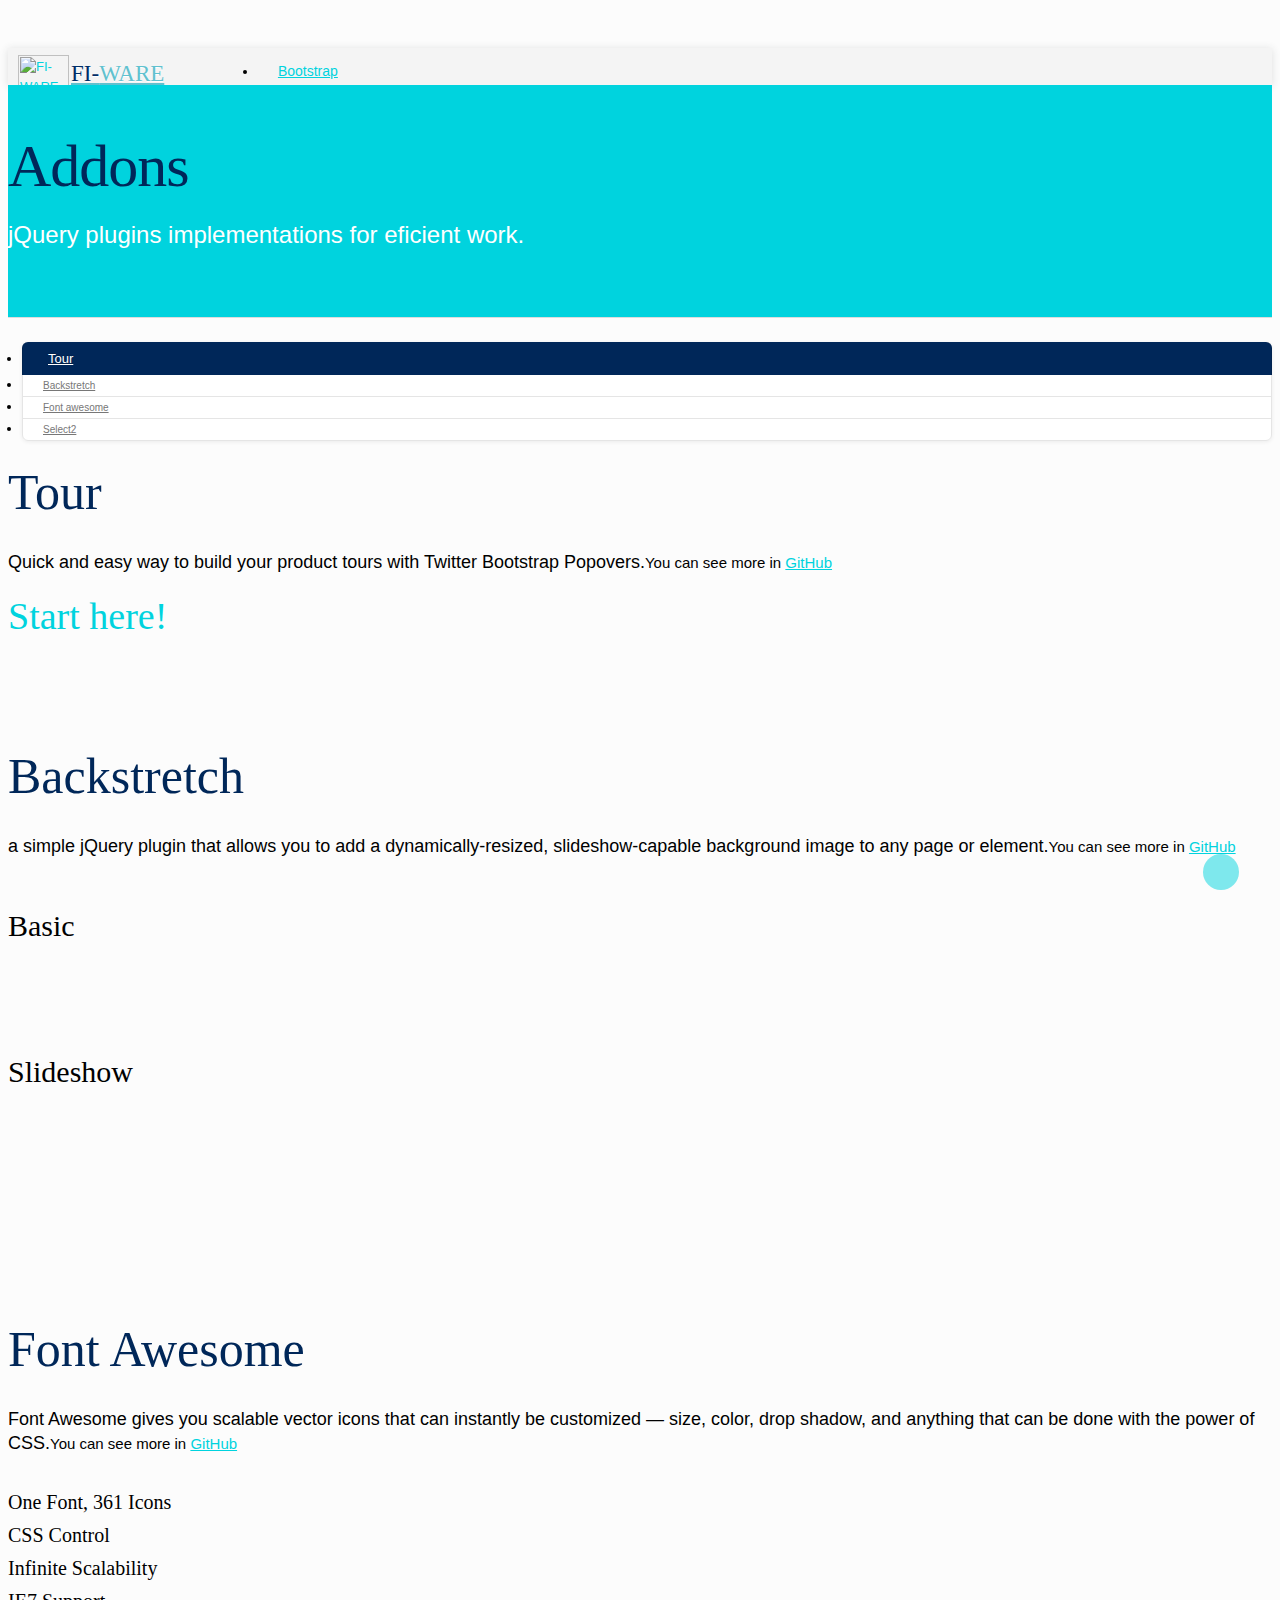
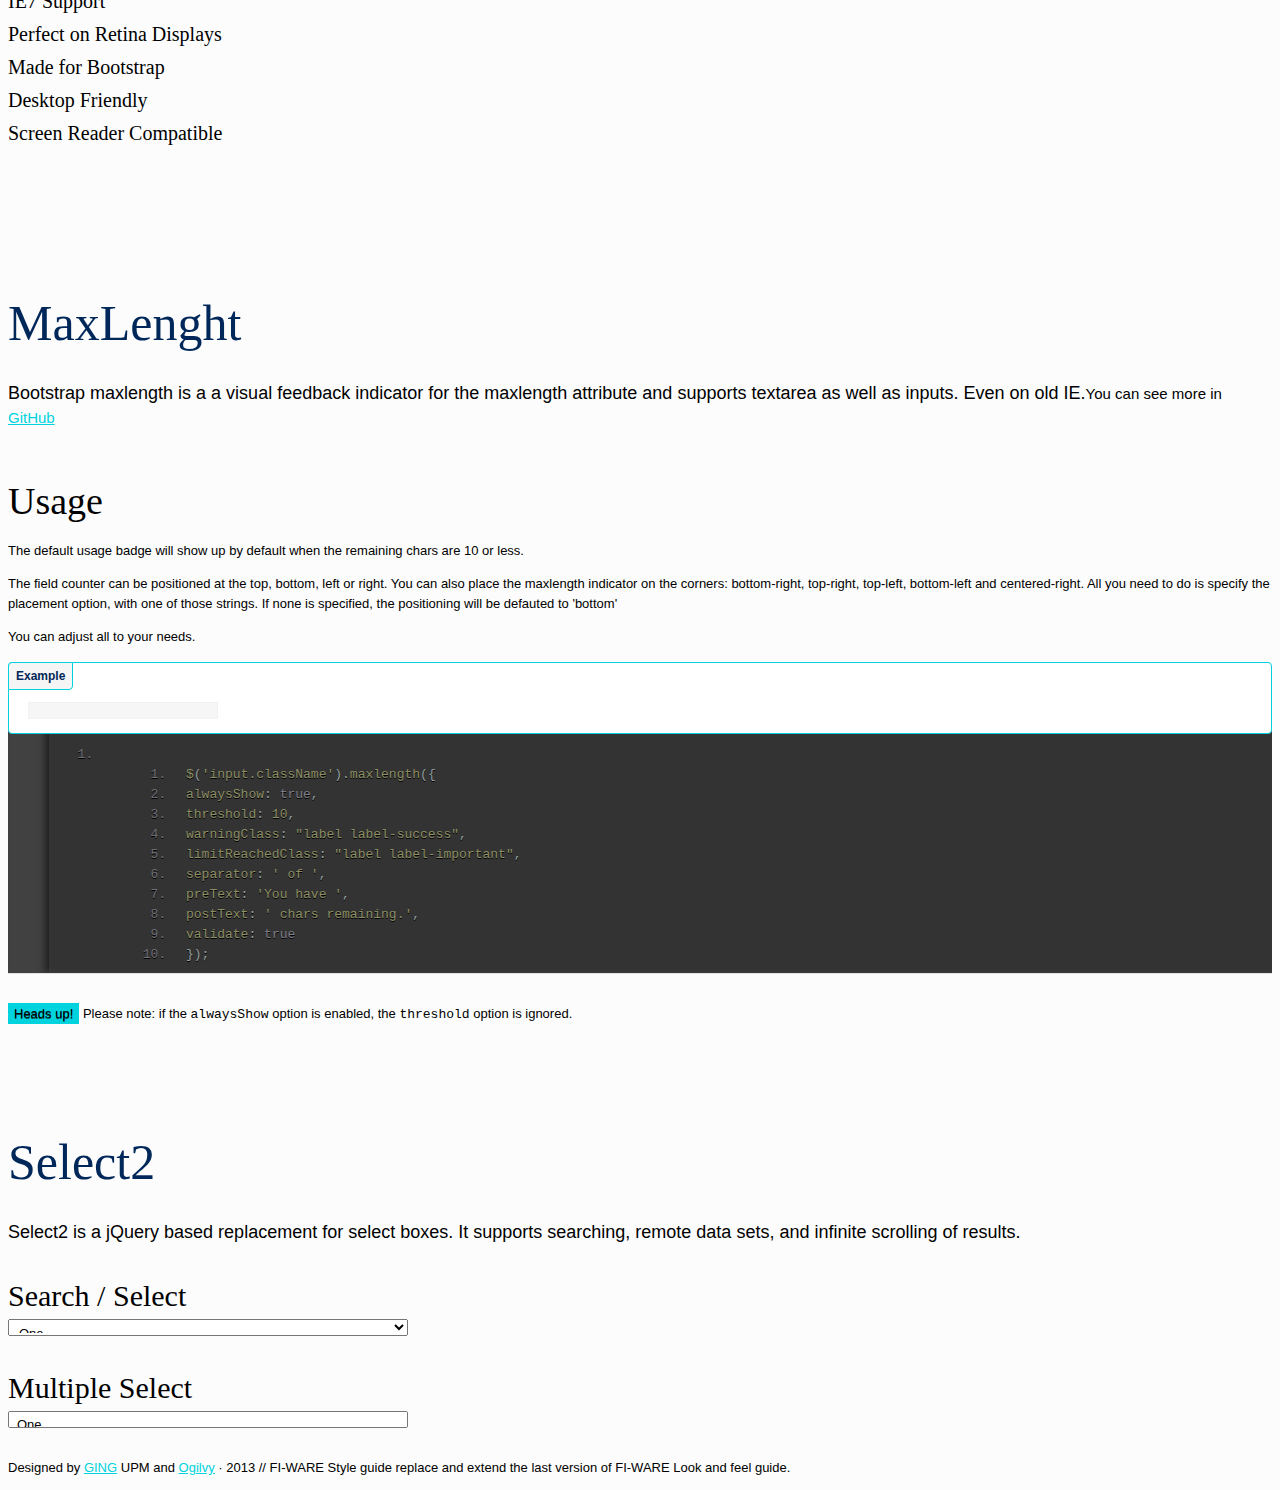
==== commit 82accc43: "header bootstrap dropdown" ====
--- a/addons.html
+++ b/addons.html
@@ -60,10 +60,15 @@
             </div>
             <div class="nav-collapse collapse">
               <ul class="nav">
-                <li><a href="get-started.html">Get Started</a></li>
-                <li><a href="css.html">Css</a></li>
-                <li><a href="components.html">Components</a></li>
-                <li><a href="javascript.html">Javascript</a></li>
+                <li class="dropdown">
+                  <a class="dropdown-toggle" data-toggle="dropdown" href="#">Bootstrap <span class="caret"></span></a>
+                  <ul class="dropdown-menu" role="menu" aria-labelledby="dropdownMenu">
+                    <li><a tabindex="-1" href="#">Get Started</a></li>
+                    <li><a tabindex="-1" href="css.html">Css</a></li>
+                    <li><a tabindex="-1" href="components.html">Components</a></li>
+                    <li><a tabindex="-1" href="javascript.html">Javascript</a></li>
+                  </ul>
+                </li>
                 <li><a href="identity-guide.html">Identity</a></li>
                 <li><a href="wordpress.html">Wordpress</a></li>
                 <li class="active"><a href="#">Addons</a></li>
@@ -91,7 +96,6 @@
               <li class="active"><a href="#tour"><i class="icon-chevron-right"></i> Tour</a></li>
               <li class=""><a href="#backstretch"><i class="icon-chevron-right"></i> Backstretch</a></li>
               <li class=""><a href="#font-awesome"><i class="icon-chevron-right"></i> Font awesome</a></li>
-              <li class=""><a href="#markdown"><i class="icon-chevron-right"></i> Markdown</a></li>
               <li class=""><a href="#select2"><i class="icon-chevron-right"></i> Select2</a></li>
             </ul>
           </div>
@@ -285,7 +289,7 @@
               title: "TOUR", 
               content: "Welcome to FI-WARE addons Tour!",
               placement: "top",
-              backdrop: true
+              backdrop: true,
           },
           {
               element: "#backstretch h1", 
@@ -302,13 +306,6 @@
               placement: "left"
           },
           {
-              element: "#maxlength h1",
-              title: "MAXLENGTH",
-              content: "Fourth js plugin added.",
-              orphan: true,
-              placement: "left"
-          },
-          {
              element: "#select2 h1",
               title: "SELECT2",
               content: "Fifth js plugin added.",
--- a/assets/FI-WARE/css/docs.css
+++ b/assets/FI-WARE/css/docs.css
@@ -38,11 +38,11 @@
 }
 
 a{
-  color: #60C1CF;
+  color: #00D3DE;
 }
 
 a:hover{
-  color: #002D67;
+  color: #002759;
   text-decoration: none;
 }
 
@@ -130,7 +130,7 @@
 }
 
 section > h2 {
-  color: #60C1CF;
+  color: #00D3DE;
 }
 
 section > .lead, {
@@ -222,8 +222,7 @@
   padding: 50px 0 0px;
   min-height: 182px;
   color: #fff;
-  background-color: #60C1CF; /* Old browsers */
-  background:url(../img/FI-WARE_style_guide/tools/pattern-01.png) repeat;
+  background-color: #00D3DE; /* Old browsers */
   
 }
 
@@ -383,7 +382,7 @@
 
 .subhead h1 {
   font-size: 60px;
-  color: #002D67;
+  color: #002759;
 }
 
 .subhead p {
@@ -588,7 +587,7 @@
 }
 
 .marketing .span4:hover > h2{
-  color: #002D67;
+  color: #002759;
 }
 
 
@@ -704,7 +703,7 @@
   padding: 39px 19px 14px;
   *padding-top: 19px;
   background-color: #fff;
-  border: 1px solid #60C1CF;
+  border: 1px solid #00D3DE;
   -webkit-border-radius: 4px;
   -moz-border-radius: 4px;
   border-radius: 4px;
@@ -724,8 +723,8 @@
   font-size: 12px;
   font-weight: bold;
   background-color: #f5f5f5;
-  border: 1px solid #60C1CF;
-  color: #002D67;
+  border: 1px solid #00D3DE;
+  color: #002759;
   -webkit-border-radius: 4px 0 4px 0;
   -moz-border-radius: 4px 0 4px 0;
   border-radius: 4px 0 4px 0;
@@ -949,10 +948,10 @@
   display: block;
   width: 190px \9;
   margin: 0 0 -1px;
-  padding: 2px 20px;
+  padding: 0px 20px;
   border: 1px solid #e5e5e5;
   color: #777;
-  font-size: 12px;
+  font-size: 10px;
 }
 
 .bs-docs-sidenav > li:first-child > a {
@@ -989,7 +988,7 @@
 
 .bs-docs-sidenav > li > a:hover {
   background-color: #f5f5f5;
-  color: #60C1CF;
+  color: #00D3DE;
 }
 
 .bs-docs-sidenav a:hover .icon-chevron-right {
@@ -1008,20 +1007,20 @@
 }
 
 .bs-docs-sidenav.affix-bottom {
-  position: absolute;
-  top: auto;
-  bottom: 270px;
+  position: fixed;
+  top: 40px;
+  width: 155px;
 }
 
 
 /* COLORS */
 
 .color-primary-tx{
-  color:#002D67;
+  color:#002759;
 }
 
 .color-secundary-tx{
-  color:#60C1CF;
+  color:#00D3DE;
 }
 
 .color-extra-tx{
@@ -1030,11 +1029,11 @@
 
 
 .color-primary-bk{
-  background-color: #002D67;
+  background-color: #002759;
 }
 
 .color-secundary-bk{
-  background-color: #60C1CF;
+  background-color: #00D3DE;
 }
 
 .color-extra-bk{
@@ -1061,7 +1060,7 @@
 }
 
 .logo-header img{
-  width: 60px;
+  width: 51px;
   padding-top: 0;
   float: left;
 }
@@ -1127,7 +1126,7 @@
 }
 
 .navbar .nav > .active > a, .navbar .nav > li > a:focus, .navbar .nav > li > a:hover {
-  color: #002D67;
+  color: #002759;
   background-color: #F9F9F9;
 }
 
@@ -1138,13 +1137,13 @@
   box-shadow: 0px 1px 4px rgba(50, 51, 51, 0.1) !important;
   max-height: 37px !important;
   background-color: #F7F7F7 !important;
-  color: #60C1CF !important;
+  color: #00D3DE !important;
 }
 
 .nav-list > .active > a, .nav-list > .active > a:hover, .nav-list > .active > a:focus {
   color: #FFF;
   text-shadow: 0 -1px 0 rgba(0, 0, 0, 0.2);
-  background-color: #002D67;
+  background-color: #002759;
 }
 
 
@@ -1210,7 +1209,7 @@
   bottom: 10px;
   width: 36px;
   height: 32px;
-  background: #60C1CF;
+  background: #00D3DE;
   -moz-border-radius: 70px;
   -webkit-border-radius: 70px;
   border-radius: 70px;
@@ -1795,11 +1794,73 @@
 
 /* IDENTITY
 -------------------------------------------------- */
+.identity-guide section .alert{
+  display: block;
+}
+
 #color .row-fluid .span8 {
   min-height: 63px;
 }
-
-
+#banners .banner {
+  width: 100%;
+  height: 200px;
+}
+
+#banners .banner h6 {
+  display: block;
+  text-shadow: none;
+  font-size: 22px;
+  line-height: 41px;
+}
+#banners .banner .logo-banner .brand {
+  color: #fff;
+  padding: 0;
+  width: auto;
+  float: none;
+  margin: 22px 0 0 3px;
+  font-family: "NeoTechstd-Regular";
+  display: inline-block;
+  font-weight: normal;
+  font-size: 39px;
+}
+#banners .banner .logo-banner .brand span{
+
+}
+
+.banner .ribbon{
+  background: url('../img/FI-WARE_style_guide/index/ribon_index.png') no-repeat;
+  float: right;
+  padding: 0px 299px 167px;
+  right: 19px;
+  position: absolute;
+  z-index: 1;
+}
+
+.banner .logo-banner {
+height: 100px;
+display: inline;
+position: absolute;
+z-index: 9;
+margin: 44px 0px 0px 20px;
+}
+
+.logo-banner img{
+  width: 70px;
+  padding-top: 0;
+  float: left;
+}
+
+a.logo{
+  margin: 7px -1px 0 10px;
+}
+
+.logo-banner .brand a:hover{
+  text-decoration: none;
+}
+
+.logo-banner .brand span{
+  color: #002d67 !important;
+}
 
 
 /* WORDPRESS
@@ -1858,6 +1919,16 @@
 /* ADDONS
 -------------------------------------------------- */
 
+/* tour */
+
+.addons .popover{
+width: 265px;
+}
+.popover-navigation .btn.btn-sm.btn-default {
+padding: 3px 12px 2px;
+}
+
+
 /* backstretch */
 #backstretch .backstretch {
   height: 100px !important;
@@ -1870,7 +1941,7 @@
 
 /* font-awesome */
 #font-awesome h5 i{
-  color: #60C1CF;
+  color: #00D3DE;
 }
 
 #font-awesome h5 i:hover{
@@ -1903,5 +1974,5 @@
 .rating span.star:hover:before,
 .rating span.star:hover~span.star:before{
   content:"\f005";
-  color:#e3cf7a;
-}
+  color:#FFE616;
+}
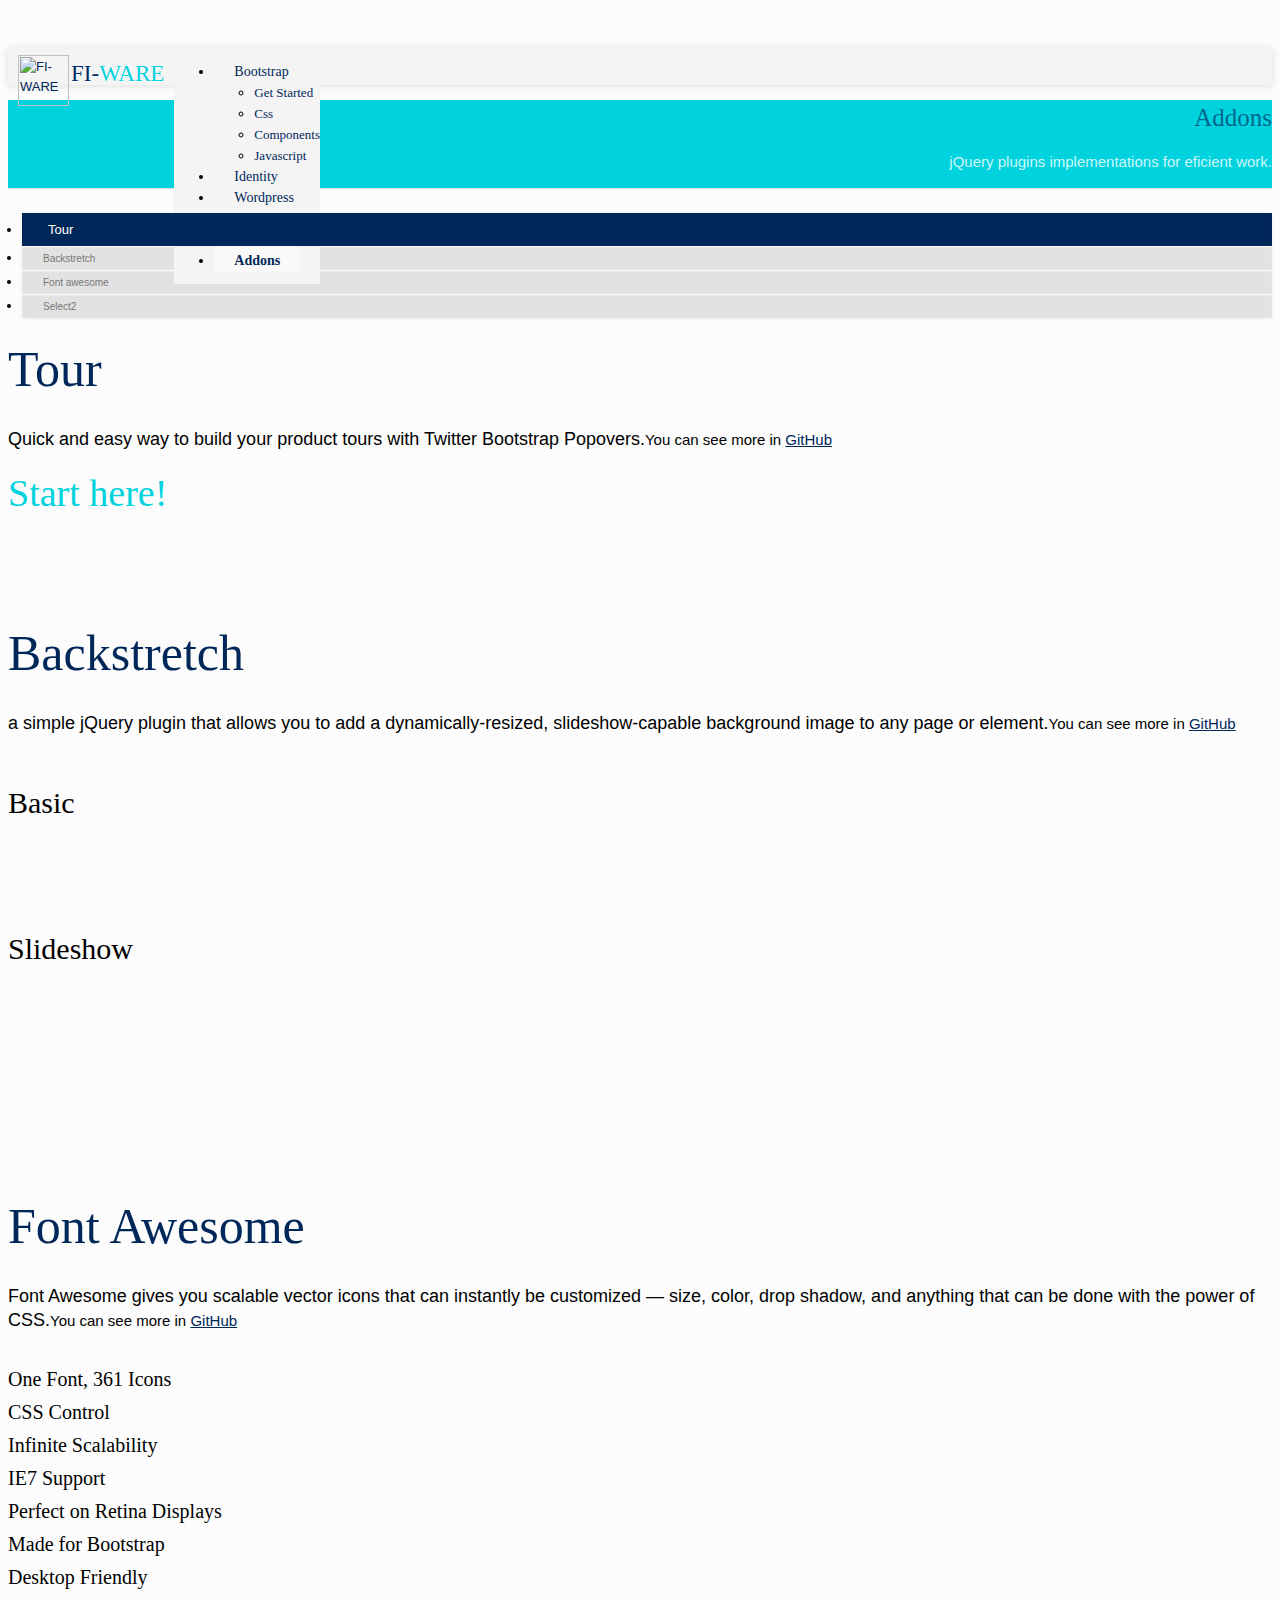
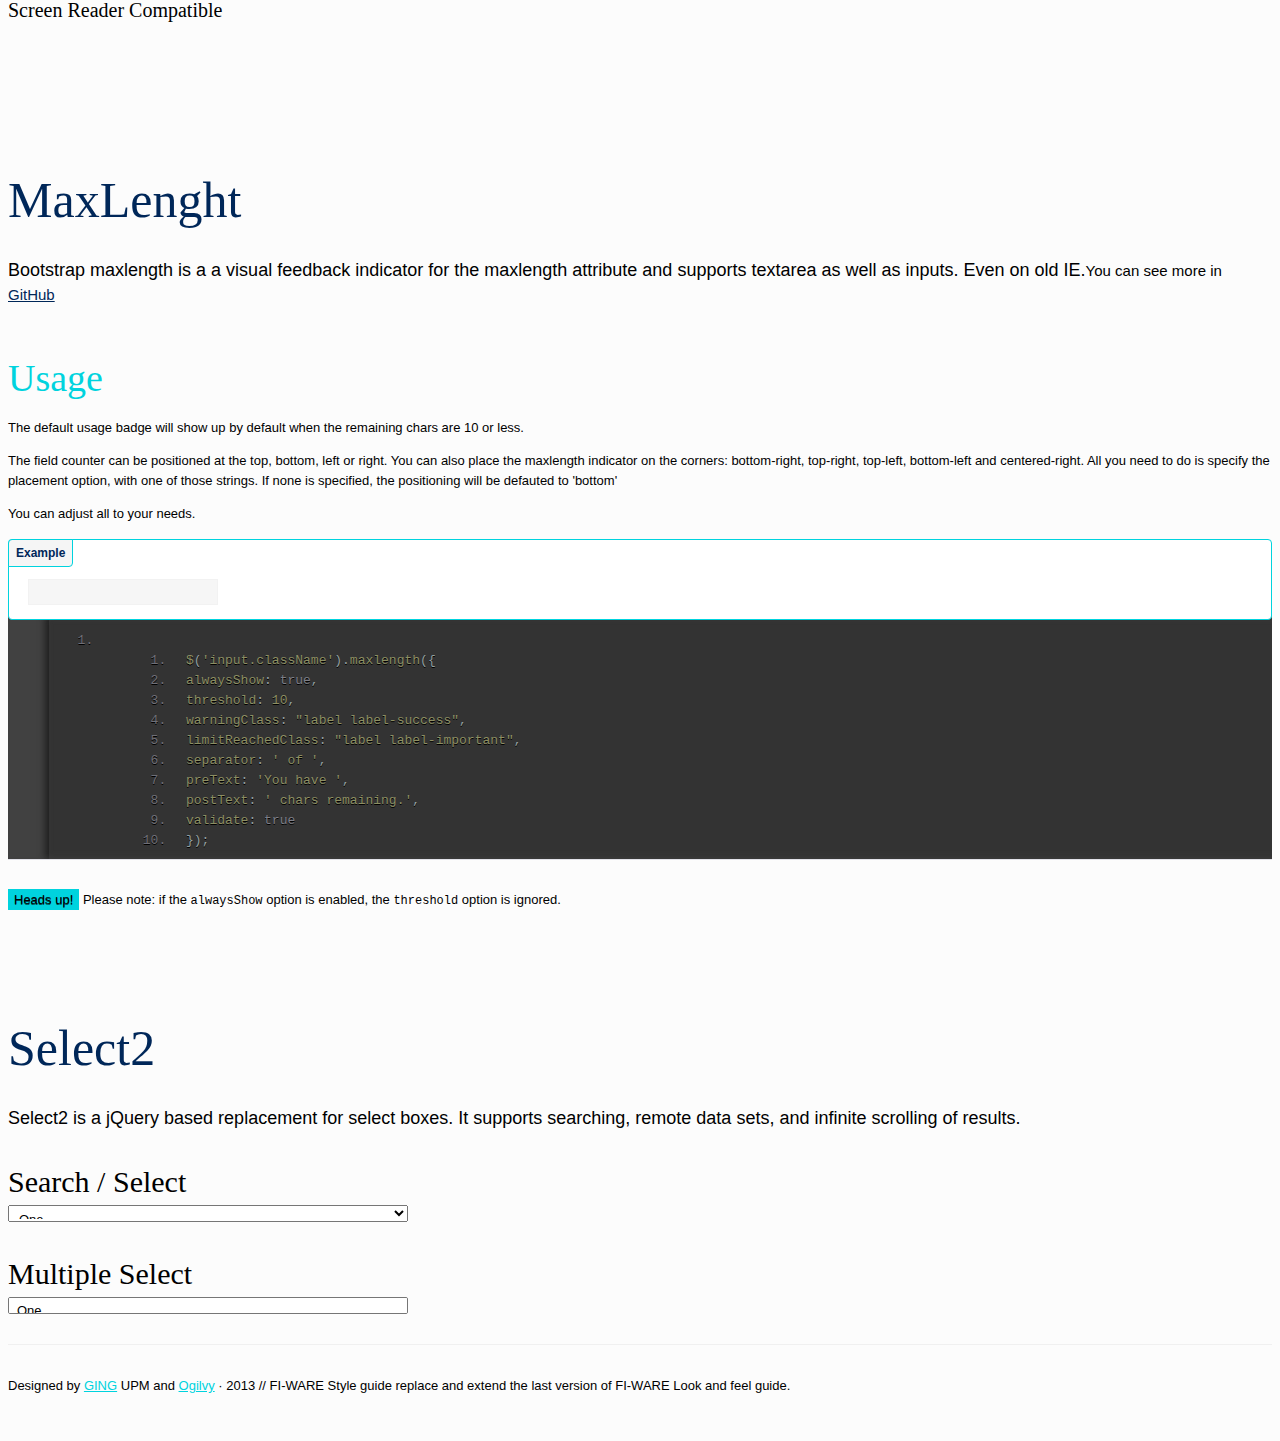
==== commit 0e33ef9f: "refresh work - some changes" ====
--- a/addons.html
+++ b/addons.html
@@ -23,6 +23,7 @@
     <link href="assets/addons/tour/css/bootstrap-tour.css" rel="stylesheet">
     <link href="assets/addons/backstretch/css/backstretch.css" rel="stylesheet">
     <link href="assets/addons/markdown/css/bootstrap-markdown.min.css" rel="stylesheet">
+    <link href="assets/addons/maxlength/css/maxlength.css" rel="stylesheet">
     <link href="assets/addons/font-awesome/css/font-awesome.min.css" rel="stylesheet">
     <link href="assets/addons/font-awesome/css/font-awesome-ie7.min.css" rel="stylesheet">
     <link href="assets/addons/select2/css/select-2-rewrite.css" rel="stylesheet">
@@ -45,11 +46,9 @@
       <div class="navbar navbar-fixed-top">
         <div class="navbar-inner">
           <div class="container">
-            <button type="button" class="btn btn-navbar" data-toggle="collapse" data-target=".nav-collapse">
-              <span class="icon-bar"></span>
-              <span class="icon-bar"></span>
-              <span class="icon-bar"></span>
-            </button>
+            <a class="menu-down btn btn-navbar" data-toggle="collapse" data-target=".nav-collapse">
+              <i class="fa fa-angle-double-down"></i>
+            </a>
             <div class="logo-header">
               <a href="index.html" class="logo">
                 <img alt="FI-WARE" class="logo" src="assets/FI-WARE/img/logos/header-logo.png">
@@ -61,16 +60,22 @@
             <div class="nav-collapse collapse">
               <ul class="nav">
                 <li class="dropdown">
-                  <a class="dropdown-toggle" data-toggle="dropdown" href="#">Bootstrap <span class="caret"></span></a>
+                  <a class="dropdown-toggle" data-toggle="dropdown" href="#">Bootstrap <i class="fa fa-angle-double-down"></i></a>
                   <ul class="dropdown-menu" role="menu" aria-labelledby="dropdownMenu">
-                    <li><a tabindex="-1" href="#">Get Started</a></li>
+                    <li><a tabindex="-1" href="get-started.html">Get Started</a></li>
                     <li><a tabindex="-1" href="css.html">Css</a></li>
                     <li><a tabindex="-1" href="components.html">Components</a></li>
                     <li><a tabindex="-1" href="javascript.html">Javascript</a></li>
                   </ul>
                 </li>
                 <li><a href="identity-guide.html">Identity</a></li>
-                <li><a href="wordpress.html">Wordpress</a></li>
+                <li class="dropdown">
+                  <a class="dropdown-toggle" data-toggle="dropdown" href="#">Wordpress <i class="fa fa-angle-double-down"></i></a>
+                  <ul class="dropdown-menu" role="menu" aria-labelledby="dropdownMenu">
+                    <li><a tabindex="-1" href="fi-ware.html">FI-WARE</a></li>
+                    <li><a tabindex="-1" href="fi-lab.html">FI-LAB</a></li>
+                  </ul>
+                </li>
                 <li class="active"><a href="#">Addons</a></li>
               </ul>
             </div><!--/.nav-collapse -->
@@ -82,7 +87,7 @@
       ================================================== -->
       <header class="jumbotron subhead" id="overview">
         <div class="container">
-          <h1>Addons</h1>
+          <h4>Addons</h4>
           <p class="lead">jQuery plugins implementations for eficient work.</p>
         </div>
       </header>
@@ -93,10 +98,10 @@
         <div class="row">
           <div class="span3 bs-docs-sidebar">
             <ul class="nav nav-list bs-docs-sidenav affix-top">
-              <li class="active"><a href="#tour"><i class="icon-chevron-right"></i> Tour</a></li>
-              <li class=""><a href="#backstretch"><i class="icon-chevron-right"></i> Backstretch</a></li>
-              <li class=""><a href="#font-awesome"><i class="icon-chevron-right"></i> Font awesome</a></li>
-              <li class=""><a href="#select2"><i class="icon-chevron-right"></i> Select2</a></li>
+              <li class="active"><a href="#tour"><i class="fa fa-chevron-right"></i> Tour</a></li>
+              <li class=""><a href="#backstretch"><i class="fa fa-chevron-right"></i> Backstretch</a></li>
+              <li class=""><a href="#font-awesome"><i class="fa fa-chevron-right"></i> Font awesome</a></li>
+              <li class=""><a href="#select2"><i class="fa fa-chevron-right"></i> Select2</a></li>
             </ul>
           </div>
           <div class="span9">
@@ -149,28 +154,28 @@
               <p class="lead">Font Awesome gives you scalable vector icons that can instantly be customized — size, color, drop shadow, and anything that can be done with the power of CSS.<small>You can see more in <a href="https://github.com/FortAwesome/Font-Awesome">GitHub</a></small></p>
               <div class="row level-two">
                 <div class="span4">
-                  <h5><i class="icon-flag"></i> One Font, 361 Icons</h5>
-                </div>
-                <div class="span4">
-                  <h5><i class="icon-pencil"></i> CSS Control</h5>
-                </div>
-                <div class="span4">
-                  <h5><i class="icon-fullscreen"></i> Infinite Scalability</h5>
-                </div>
-                <div class="span4">
-                  <h5><i class="icon-ok"></i> IE7 Support</h5>
-                </div>
-                <div class="span4">
-                  <h5><i class="icon-eye-open"></i> Perfect on Retina Displays</h5>
-                </div>
-                <div class="span4">
-                  <h5><i class="icon-thumbs-up-alt"></i> Made for Bootstrap</h5>
-                </div>
-                <div class="span4">
-                  <h5><i class="icon-desktop"></i> Desktop Friendly</h5>
-                </div>
-                <div class="span4">
-                  <h5><i class="icon-search"></i> Screen Reader Compatible</h5>
+                  <h5><i class="fa fa-flag"></i> One Font, 361 Icons</h5>
+                </div>
+                <div class="span4">
+                  <h5><i class="fa fa-pencil"></i> CSS Control</h5>
+                </div>
+                <div class="span4">
+                  <h5><i class="fa fa-expand"></i> Infinite Scalability</h5>
+                </div>
+                <div class="span4">
+                  <h5><i class="fa fa-check"></i> IE7 Support</h5>
+                </div>
+                <div class="span4">
+                  <h5><i class="fa fa-eye"></i> Perfect on Retina Displays</h5>
+                </div>
+                <div class="span4">
+                  <h5><i class="fa fa-thumbs-o-up"></i> Made for Bootstrap</h5>
+                </div>
+                <div class="span4">
+                  <h5><i class="fa fa-desktop"></i> Desktop Friendly</h5>
+                </div>
+                <div class="span4">
+                  <h5><i class="fa fa-search"></i> Screen Reader Compatible</h5>
                 </div>
               </div>
               <div class="well">
@@ -241,7 +246,7 @@
       </div>
    
 
-      <a href="#" class="go-top"><i class="icon-arrow-up icon-2x"></i></a>
+      <a href="#" class="go-top"><i class="fa fa-arrow-circle-up icon-2x"></i></a>
  
 <!-- FOOTER -->
       <footer>
--- a/assets/bootstrap/css/sticky-footer-navbar.css
+++ b/assets/bootstrap/css/sticky-footer-navbar.css
@@ -0,0 +1,48 @@
+/* Sticky footer styles
+-------------------------------------------------- */
+
+html,
+body {
+  height: 100%;
+  /* The html and body elements cannot have any padding or margin. */
+}
+
+/* Wrapper for page content to push down footer */
+#wrap {
+  min-height: 100%;
+  height: auto !important;
+  height: 100%;
+  /* Negative indent footer by its height */
+  margin: 0 auto -60px;
+  /* Pad bottom by footer height */
+  padding: 0px;
+}
+
+/* Set the fixed height of the footer here */
+footer {
+  height: 90px;
+  margin-top: 30px;
+  padding-top: 7px;
+  border-top: 1px solid #F0F0F0;
+}
+
+
+/* Custom page CSS
+-------------------------------------------------- */
+/* Not required for template or sticky footer method. */
+
+#wrap > .footer-box{
+  padding: 60px 15px 0;
+}
+.container .credit {
+  margin: 20px 0;
+}
+
+#footer > .container {
+  padding-left: 15px;
+  padding-right: 15px;
+}
+
+code {
+  font-size: 12px;
+}--- a/assets/FI-WARE/css/docs.css
+++ b/assets/FI-WARE/css/docs.css
@@ -38,12 +38,13 @@
 }
 
 a{
+  color: #002759;
+  text-decoration: underline;
+}
+
+a:hover{
   color: #00D3DE;
-}
-
-a:hover{
-  color: #002759;
-  text-decoration: none;
+  text-decoration: underline;
 }
 
 h1, h2, h3, h4, h5, h6{
@@ -63,6 +64,7 @@
 h2 {
   font-size: 38px;
   line-height: 53px;
+  color: #00D3DE;
 }
 
 h3 {
@@ -91,6 +93,16 @@
 
 h1.text-font{
   line-height: 75px;
+}
+
+.nav > li a,
+.navbar-inner a,
+.pager > li a,
+.btn,
+.accordion-heading > a,
+.logo-header a,
+.dropdown >li a{
+  text-decoration: none;
 }
 
 h2.text-font{
@@ -172,7 +184,7 @@
   background: -o-linear-gradient(top,  rgb(96,193,207) 0%,rgb(96,193,207) 33%,rgb(255,230,22) 33%,rgb(255,230,22) 68%,rgb(0,45,103) 68%,rgb(0,45,103) 100%); /* Opera 11.10+ */
   background: -ms-linear-gradient(top,  rgb(96,193,207) 0%,rgb(96,193,207) 33%,rgb(255,230,22) 33%,rgb(255,230,22) 68%,rgb(0,45,103) 68%,rgb(0,45,103) 100%); /* IE10+ */
   background: linear-gradient(to bottom,  rgb(96,193,207) 0%,rgb(96,193,207) 33%,rgb(255,230,22) 33%,rgb(255,230,22) 68%,rgb(0,45,103) 68%,rgb(0,45,103) 100%); /* W3C */
-  filter: progid:DXImageTransform.Microsoft.gradient( startColorstr='#60c1cf', endColorstr='#002d67',GradientType=0 ); /* IE6-9 */
+  filter: progid:DXImageTransform.Microsoft.gradient( startColorstr='#00D3DE', endColorstr='#002d67',GradientType=0 ); /* IE6-9 */
 }
 
 .thumbnail .fi-band {
@@ -190,8 +202,8 @@
 }
 
 .level-tree{
-  margin-bottom: 30px;
-  margin-top: 40px;
+  margin-bottom: 20px;
+  margin-top: 30px;
 }
 
 
@@ -201,27 +213,18 @@
 /* Base class
 ------------------------- */
 #index .jumbotron{
-  background-color: transparent;
+  background-color: #00D3DE;
   padding-top: 0px;
-}
-
-#index #wrap .jumbotron{
-  background-color: transparent;
+  min-height: 85px;
 }
 
 #index .lead{
   color: #9E9E9E;
 }
 
-#index .jumbotron {
-  background:transparent;
-}
-
 .jumbotron {
-  position: relative;
-  padding: 50px 0 0px;
-  min-height: 182px;
-  color: #fff;
+  min-height: 88px;
+  color: rgba(255, 255, 255, 0.81);
   background-color: #00D3DE; /* Old browsers */
   
 }
@@ -233,9 +236,9 @@
 }
 
 .jumbotron p {
-  font-size: 24px;
-  line-height: 1.25;
-  margin-bottom: 30px;
+  font-size: 15px;
+  line-height: 23px;
+  text-align: right;
 }
 
 /* Link styles (used on .masthead-links as well) */
@@ -283,6 +286,10 @@
 }
 
 /*------------------index------------------*/
+
+#index{
+  padding-top: 0px;
+}
 .super-title .container {
   min-height: 231px;
   margin-bottom: 0px;
@@ -291,20 +298,19 @@
 .lazo{
   background: url('../img/FI-WARE_style_guide/index/ribon_index.png') no-repeat;
   width: 703px;
-  height: 159px;
-  margin-top: -2px;
+  height: 62px;
+  margin-top: 0px;
   float: right;
   padding: 11px;
   right: 0;
   position: absolute;
-  z-index: -1;
+  z-index: 1;
 }
 
 .title{
   width: 692px;
   position: relative;
   z-index: 20;
-  margin-top: 35px;
 }
 
 .title h1{
@@ -380,13 +386,10 @@
   border-bottom: 1px solid #ddd;
 }
 
-.subhead h1 {
-  font-size: 60px;
-  color: #002759;
-}
-
-.subhead p {
-  margin-bottom: 20px;
+.subhead h4 {
+  color: rgba(0, 39, 89, 0.65);
+  text-align: right;
+  margin: 15px 0px 0px;
 }
 
 .subhead .navbar {
@@ -469,7 +472,7 @@
 
 .marketing p.handwrite1 span,
 .marketing p.handwrite2 span{
-  color: #60c1cf;
+  color: #00D3DE;
 }
 
 .marketing p.handwrite1 span.low,
@@ -580,15 +583,9 @@
 .marketing .span4:hover{
   position:relative;   
   z-index:3;    
-  background: rgba(255, 255, 255, 0.81);
-  -webkit-box-shadow:0 0 9px rgba(0, 0, 0, 0.06), 0 0 2px rgba(0, 0, 0, 0.1) inset;
-  -moz-box-shadow:0 0 9px rgba(0, 0, 0, 0.06), 0 0 2px rgba(0, 0, 0, 0.1) inset;
-  box-shadow:0 0 9px rgba(0, 0, 0, 0.06), 0 0 2px rgba(0, 0, 0, 0.1) inset;
-}
-
-.marketing .span4:hover > h2{
-  color: #002759;
-}
+}
+
+
 
 
 /* Special grid styles
@@ -935,13 +932,13 @@
 .bs-docs-sidenav {
   margin: 24px 0 0;
   padding: 0;
-  background-color: #fff;
-  -webkit-border-radius: 6px;
-  -moz-border-radius: 6px;
-  border-radius: 6px;
   -webkit-box-shadow: 0 1px 4px rgba(0,0,0,.065);
   -moz-box-shadow: 0 1px 4px rgba(0,0,0,.065);
   box-shadow: 0 1px 4px rgba(0,0,0,.065);
+}
+
+.bs-docs-sidenav > li {
+  margin: 2px 0;
 }
 
 .bs-docs-sidenav > li > a {
@@ -954,17 +951,6 @@
   font-size: 10px;
 }
 
-.bs-docs-sidenav > li:first-child > a {
-  -webkit-border-radius: 6px 6px 0 0;
-  -moz-border-radius: 6px 6px 0 0;
-  border-radius: 6px 6px 0 0;
-}
-
-.bs-docs-sidenav > li:last-child > a {
-  -webkit-border-radius: 0 0 6px 6px;
-  -moz-border-radius: 0 0 6px 6px;
-  border-radius: 0 0 6px 6px;
-}
 
 .bs-docs-sidenav > .active > a {
   position: relative;
@@ -979,31 +965,44 @@
 }
 
 /* Chevrons */
-.bs-docs-sidenav .icon-chevron-right {
+.bs-docs-sidenav .fa-chevron-right {
   float: right;
-  margin-top: 2px;
+  margin-top: 5px;
   margin-right: -6px;
   opacity: .25;
 }
 
-.bs-docs-sidenav > li > a:hover {
-  background-color: #f5f5f5;
+.bs-docs-sidenav > li > a:hover{
+  background-color: #FFFDFD;
   color: #00D3DE;
 }
 
-.bs-docs-sidenav a:hover .icon-chevron-right {
+.bs-docs-sidenav > li > a:hover .fa-chevron-right{
+  color: #00D3DE;
+}
+
+.bs-docs-sidenav > li.active > a:hover .fa-chevron-right {
+  color: #fff;
+}
+
+.bs-docs-sidenav a:hover .fa-chevron-right {
   opacity: .5;
 }
 
-.bs-docs-sidenav .active .icon-chevron-right,
-.bs-docs-sidenav .active a:hover .icon-chevron-right {
-  background-image: url(../img/glyphicons-halflings-white.png);
+.bs-docs-sidenav .active .fa-chevron-right,
+.bs-docs-sidenav .active a:hover .fa-chevron-right {
   opacity: 1;
 }
 
 .bs-docs-sidenav.affix {
   top: 40px;
   width: 155px;
+}
+
+.bs-docs-sidenav li,
+.bs-docs-sidenav.affix li,
+.bs-docs-sidenav.affix-bottom li {
+  background-color: #E2E2E2 !important
 }
 
 .bs-docs-sidenav.affix-bottom {
@@ -1047,6 +1046,38 @@
 /*
  * header
 */
+h5.sg {
+  color: #CCC;
+  margin: 7px 14px 7px;
+  float: left;
+}
+a.menu-down{
+  float: right !important;
+  padding: 0 !important;
+  margin: 12px 10px 8px !important;
+  background: rgba(0, 0, 0, 0) !important;
+  border: none;
+  box-shadow: none !important;
+  border-color: transparent !important;
+  text-shadow: none !important;
+  color: #002759 !important;
+  -moz-opacity: .5;
+  -webkit-opacity: .5;
+  opacity: .5;
+}
+
+a.menu-down:hover{
+  color: #00D3DE !important;
+  background: transparent !important;
+  -moz-opacity: 1;
+  -webkit-opacity: 1;
+  opacity: 1;
+}
+
+a.menu-down i {
+  font-size: 25px;
+}
+
 .brand-text{
   font-size: 17px;
   width: 83px;
@@ -1077,13 +1108,17 @@
   margin: -1px 0 0 3px;
   font-size: 23px !important;
   font-family: "NeoTechstd-Regular";
-  color: #60c1cf !important;
+  color: #00D3DE !important;
   display: inline-block;
   font-weight: normal !important;
   text-shadow: 0 1px 0 rgb(255, 255, 255);
   padding: 17px 10px 10px 0px;
   font-size: 26px;
 }
+#index .logo-header .brand{
+  color: #fff !important;
+  text-shadow: none;
+}
 
 .logo, .brand{
   float: left !important;
@@ -1109,6 +1144,7 @@
   border: 0;
   max-height: 37px !important;
   background-color: #F4F4F4;
+  padding-top: 0;
 } 
 
 .navbar-fixed-top .navbar-inner {
@@ -1125,19 +1161,37 @@
   font-size: 14px
 }
 
+.navbar .nav > .active > a {
+  font-weight: bold;
+}
+
 .navbar .nav > .active > a, .navbar .nav > li > a:focus, .navbar .nav > li > a:hover {
   color: #002759;
   background-color: #F9F9F9;
 }
 
-.navbar .nav > li > a:focus, .navbar .nav > li > a:hover{
+.navbar .nav > li > a:hover{
   border: 0;
-  -webkit-box-shadow: 0px 1px 4px rgba(50, 51, 51, 0.1);
-  -moz-box-shadow: 0px 1px 4px rgba(50, 51, 51, 0.1);
-  box-shadow: 0px 1px 4px rgba(50, 51, 51, 0.1) !important;
+  -webkit-box-shadow: none;
+  -moz-box-shadow: none;
+  box-shadow: none !important;
   max-height: 37px !important;
-  background-color: #F7F7F7 !important;
+  background-color: #FFF !important;
   color: #00D3DE !important;
+}
+.navbar .nav > li > a:focus{
+  border: 0;
+  -webkit-box-shadow: none;
+  -moz-box-shadow: none;
+  box-shadow: none !important;
+  max-height: 37px !important;
+  background-color: #FcFcFc !important;
+  color: #00D3DE !important;
+}
+
+.navbar .nav > li.active > a:focus, .navbar .nav > li.active > a:hover {
+  background-color: #002759 !important;
+  color: #fff !important;
 }
 
 .nav-list > .active > a, .nav-list > .active > a:hover, .nav-list > .active > a:focus {
@@ -1146,7 +1200,26 @@
   background-color: #002759;
 }
 
-
+ul.nav .caret {
+margin-top: 9px !important;
+}
+
+.nav-collapse .dropdown-menu li.active a:hover{
+  background-color: #002759 !important;
+  color: #FFF !important;
+}
+
+.navbar .nav > li.open > a {
+background-color: red;
+}
+
+/* Footer */
+.footer-box {
+  margin-top: 24px;
+}
+.footer-box a{
+  color: #00D3DE;
+}
 
 /*
  * Side navigation
@@ -1209,10 +1282,6 @@
   bottom: 10px;
   width: 36px;
   height: 32px;
-  background: #00D3DE;
-  -moz-border-radius: 70px;
-  -webkit-border-radius: 70px;
-  border-radius: 70px;
   z-index: 666;
   padding-top: 4px;
   -moz-opacity:.5;
@@ -1220,6 +1289,10 @@
   opacity:.5;
 }
 
+.go-top i{
+  color: #00D3DE !important;
+}
+
 .go-top:hover {
   text-decoration: none;
   -moz-opacity:1;
@@ -1228,10 +1301,9 @@
 }
 
 .go-top .icon-2x {
-  color: #FcFcFc;
   text-align: center;
   padding-left: 6px;
-  font-size: 26px;
+  font-size: 34px;
 }
 
 
@@ -1274,13 +1346,6 @@
     margin-top: 2px;
     line-height: 9px;
     font-size: 2em;
-  }
-
-  .lazo {
-    margin-top: -2px;
-    z-index: -1;
-    width: 783px;
-    height: 159px;
   }
 
   .title h1 {
@@ -1336,14 +1401,12 @@
   }
 
   .lazo {
-    margin-top: -2px;
-    z-index: -1;
+    z-index: 1;
     width: 61%;
-    height: 159px;
   }
 
   .title{
-    margin-top: 24px;
+    margin-top: 0px;
   }
 
   .title h1 {
@@ -1355,10 +1418,9 @@
     margin-top: -11px;
     line-height: 9px;
   }
-
-  .super-title .container {
-    min-height: 222px;
-    margin-bottom: 10px;
+  
+  #index .jumbotron {
+    min-height: 105px;
   }
 
   .carousel .item {
@@ -1403,9 +1465,7 @@
     padding-top: 0;
   }
   /* Widen masthead and social buttons to fill body padding */
-  .jumbotron {
-    margin-top: -20px; /* Offset bottom margin on .navbar */
-  }
+
   /* Adjust sidenav width */
   .bs-docs-sidenav {
     width: 166px;
@@ -1425,16 +1485,11 @@
     padding-top: 0;
   }
 
-  /* Widen masthead and social buttons to fill body padding */
-  #index .jumbotron {
-    padding-bottom: 20px;
-  }
-
   .jumbotron {
-    padding: 20px 40px 0px;
-    margin-top:   -20px; /* Offset bottom margin on .navbar */
     margin-right: -20px;
     margin-left:  -20px;
+    padding-left: 20px;
+    padding-right: 20px;
   }
 
   .masthead h1 {
@@ -1539,27 +1594,8 @@
 
   .lazo {
     width: 74%;
-    height: 131px;
+    height: 92px;
     margin-top:-29px;
-  }
-
-  .title h1 {
-    font-size: 3em;
-    margin-left: 0;
-    padding: 0;
-    letter-spacing: -1px;
-    font-size: 4em;
-  }
-
-  .title{
-    margin-top: 13px;
-    width: auto;
-  }
-
-  .title .lead {
-    margin-left: 2px;
-    margin-top: -15px;
-    line-height: 9px;
   }
 
   .bs-docs-sidebar {
--- a/assets/addons/maxlength/css/maxlength.css
+++ b/assets/addons/maxlength/css/maxlength.css
@@ -0,0 +1,3 @@
+.form-control {
+height: 26px !important;
+}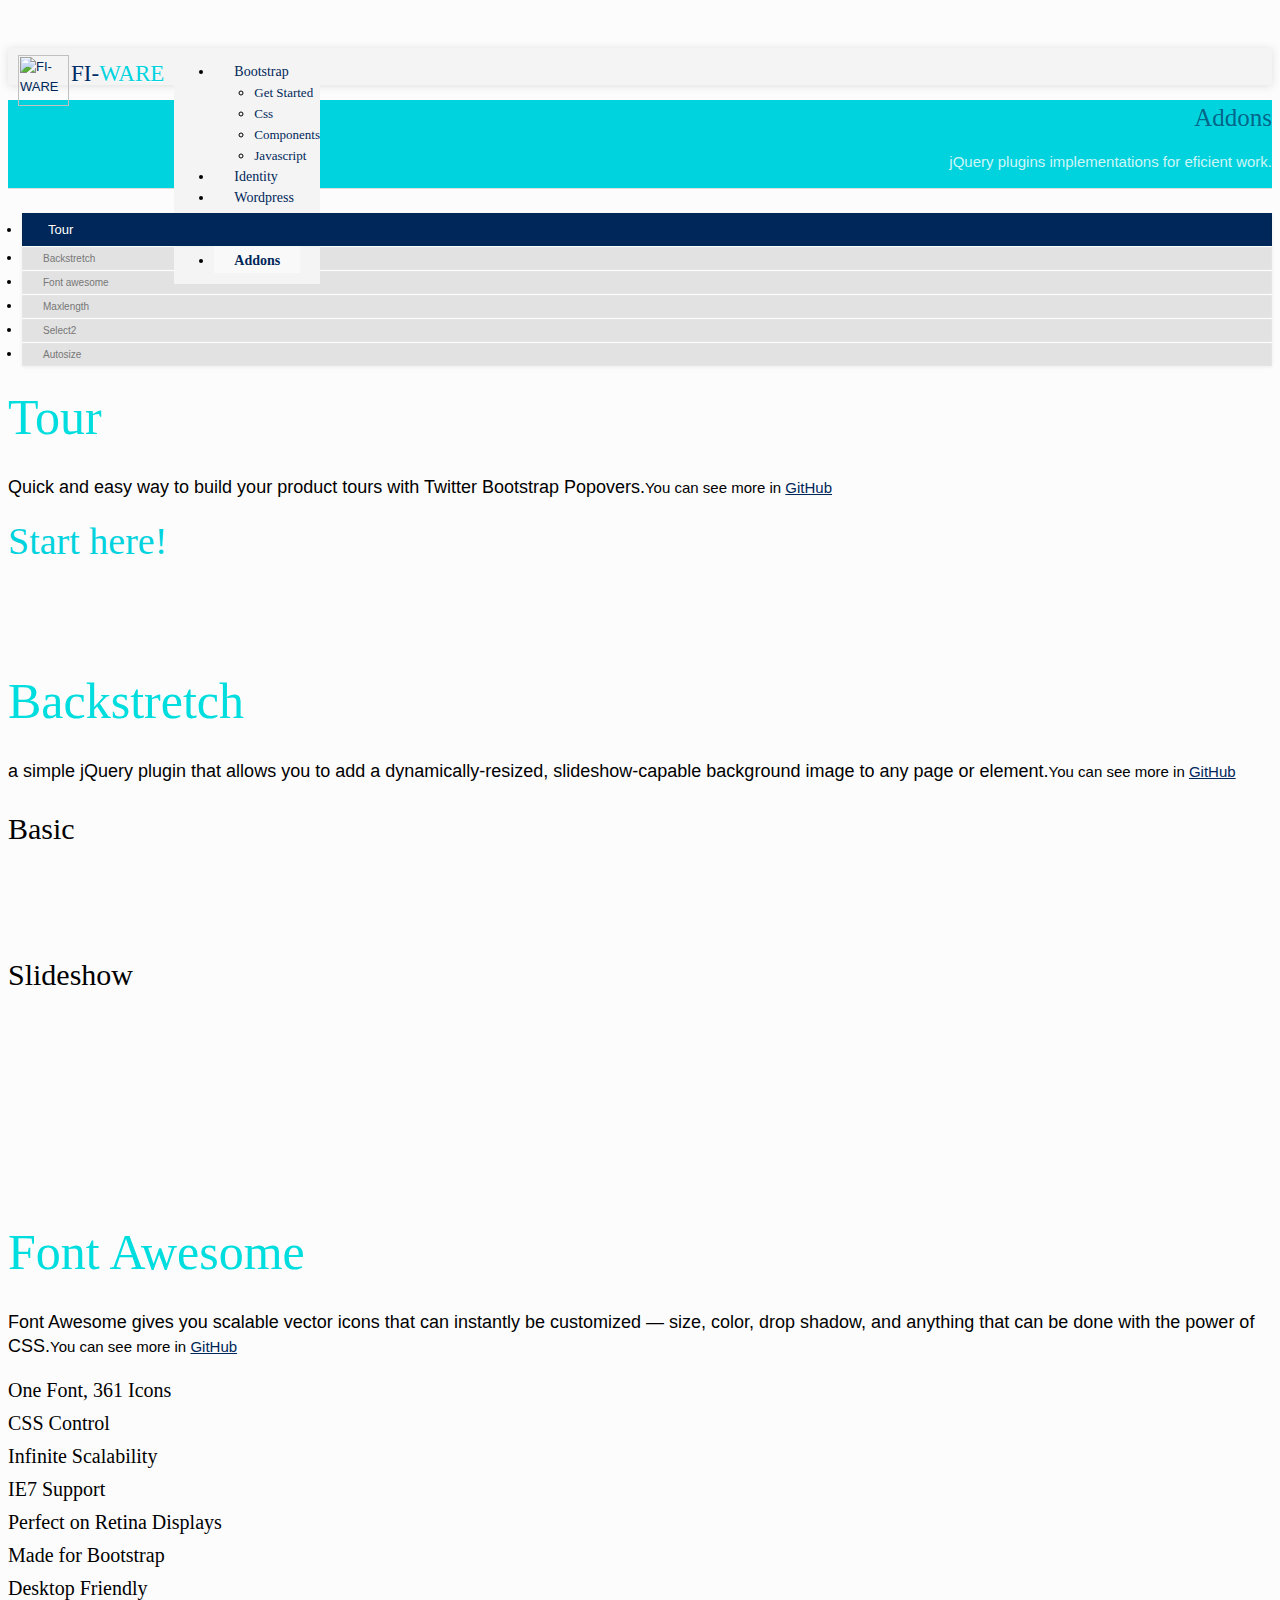
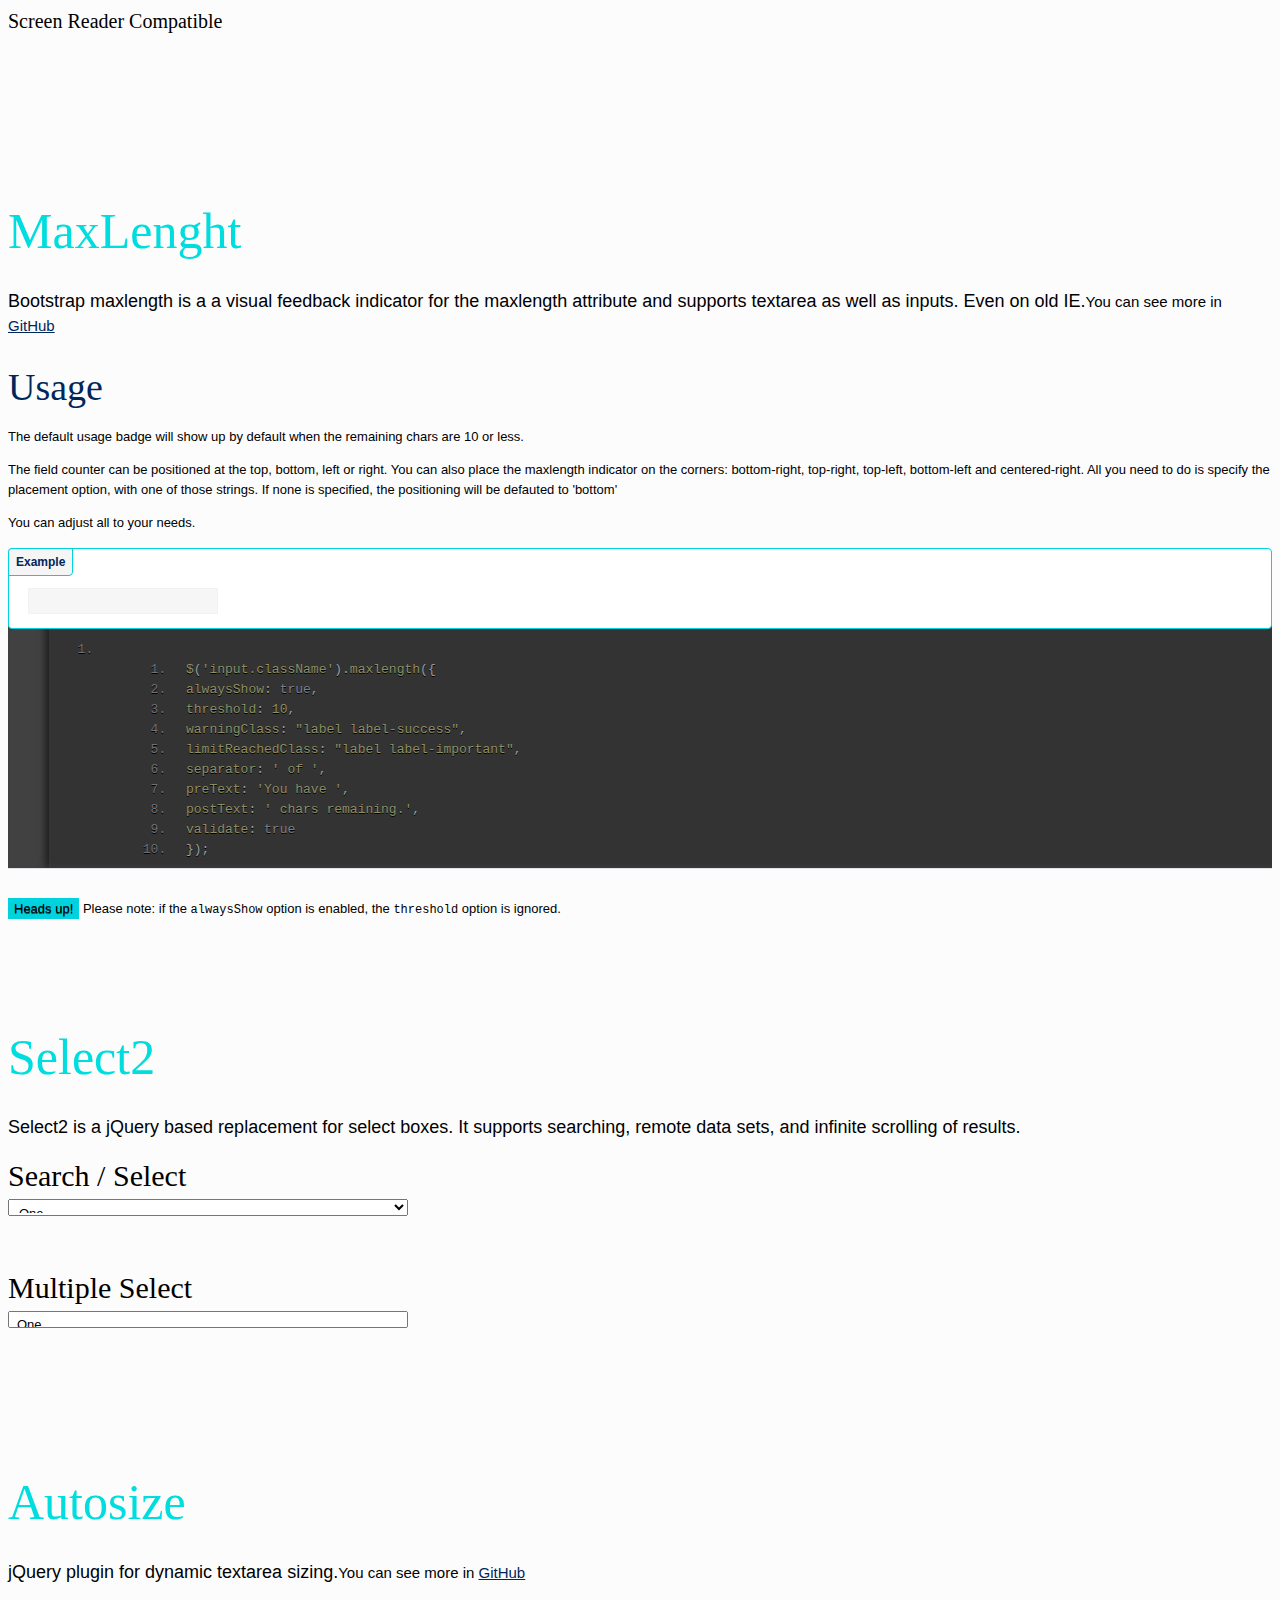
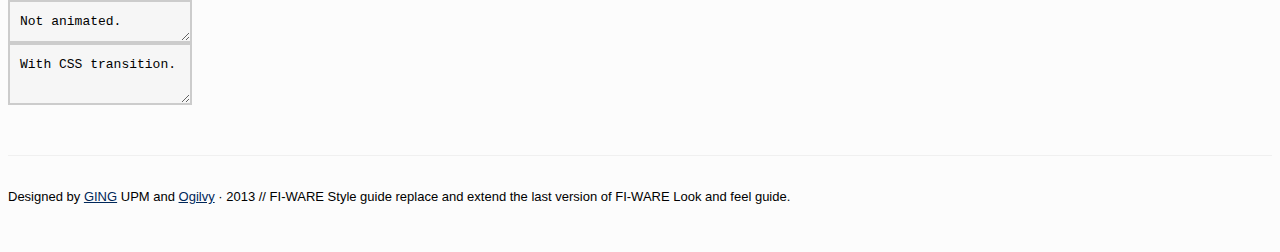
==== commit 0423dc67: "adjusts and autosize implementation" ====
--- a/addons.html
+++ b/addons.html
@@ -19,13 +19,13 @@
     <link href="assets/FI-WARE/css/fonts.css" rel="stylesheet">
 
     <!-- addons styles -->
+    <link href="assets/addons/autosize/css/autosize.css" rel="stylesheet">
     <link href="assets/addons/select2/css/select2.css" rel="stylesheet">
     <link href="assets/addons/tour/css/bootstrap-tour.css" rel="stylesheet">
     <link href="assets/addons/backstretch/css/backstretch.css" rel="stylesheet">
     <link href="assets/addons/markdown/css/bootstrap-markdown.min.css" rel="stylesheet">
     <link href="assets/addons/maxlength/css/maxlength.css" rel="stylesheet">
     <link href="assets/addons/font-awesome/css/font-awesome.min.css" rel="stylesheet">
-    <link href="assets/addons/font-awesome/css/font-awesome-ie7.min.css" rel="stylesheet">
     <link href="assets/addons/select2/css/select-2-rewrite.css" rel="stylesheet">
 
 
@@ -101,7 +101,9 @@
               <li class="active"><a href="#tour"><i class="fa fa-chevron-right"></i> Tour</a></li>
               <li class=""><a href="#backstretch"><i class="fa fa-chevron-right"></i> Backstretch</a></li>
               <li class=""><a href="#font-awesome"><i class="fa fa-chevron-right"></i> Font awesome</a></li>
+              <li class=""><a href="#maxlength"><i class="fa fa-chevron-right"></i> Maxlength</a></li>
               <li class=""><a href="#select2"><i class="fa fa-chevron-right"></i> Select2</a></li>
+              <li class=""><a href="#autosize"><i class="fa fa-chevron-right"></i> Autosize</a></li>
             </ul>
           </div>
           <div class="span9">
@@ -187,7 +189,7 @@
 
  <!-- MaxLenght
         ================================================== -->
-            <section id="maxlenght">
+            <section id="maxlength">
               <div class="page-header">
                 <h1>MaxLenght</h1>
               </div>
@@ -241,12 +243,29 @@
                 </select>
               </div>
             </section>
-          </div>
+          
+
+ <!-- Autosize
+        ================================================== -->
+            <section id="autosize">
+              <div class="page-header">
+                <h1>Autosize</h1>
+              </div>
+              <p class="lead">jQuery plugin for dynamic textarea sizing.<small>You can see more in <a href="https://github.com/jackmoore/autosize/tree/master">GitHub</a></small></p>
+              <div class="row level-two">
+                <div class="span4">
+                  <textarea class='autosize normal'>Not animated.</textarea>
+                </div>
+                <div class="span4">
+                  <textarea class='autosize animated'>With CSS transition.</textarea>
+                </div>
+              </div>
+            </section>
+            </div>
         </div>
       </div>
-   
-
-      <a href="#" class="go-top"><i class="fa fa-arrow-circle-up icon-2x"></i></a>
+
+
  
 <!-- FOOTER -->
       <footer>
@@ -280,6 +299,7 @@
     <script src="assets/bootstrap/js/prettify.js"></script>
 
     <script src="assets/bootstrap/js/application.js"></script>
+
     
     <!-- addons js -->
 
@@ -310,6 +330,13 @@
               orphan: true,
               placement: "left"
           },
+                    {
+             element: "#maxlenght h1",
+              title: "MAXLENGHT",
+              content: "Fourth js plugin added.",
+              orphan: true,
+              placement: "left",
+          },
           {
              element: "#select2 h1",
               title: "SELECT2",
@@ -339,9 +366,72 @@
     </script>
 
 
+
+<!-- Select2 -->
+    <script type="text/javascript">
+      $.getScript('http://ivaynberg.github.io/select2/select2-3.4.5/select2.js',function(){
+
+        $("#mySel").select2({
+          allowClear:true
+        });
+        
+        $("#mySel2").select2({
+          closeOnSelect:false
+        });
+        
+        $("#mySel3").select2({
+          closeOnSelect:false
+        });
+        
+        $('.single option').click(function() {
+          // only affects options contained within the same optgroup
+          // and doesn't include this
+          $(this).siblings().prop('selected', false);
+        });
+      });
+    </script>
+
+
+<!-- autosize -->
+    <script src='http://ajax.googleapis.com/ajax/libs/jquery/1.10.1/jquery.min.js'></script>
+    <script src='assets/addons/autosize/js/jquery.autosize.js'></script>
+    <script>
+      $(function(){
+        $('.normal').autosize();
+        $('.animated').autosize({append: "\n"});
+      });
+    </script>
+
+
+<!-- Scroll up -->
+    
+    <script type="text/javascript" src="assets/addons/scroll-up/js/jquery.easing.min.js"></script>
+    <script type="text/javascript" src="assets/addons/scroll-up/js/jquery.scrollUp.js"></script>
+
+    <script>
+
+      // scrollUp full options
+      $(function () {
+        $.scrollUp({
+              scrollName: 'scrollUp', // Element ID
+              scrollDistance: 300, // Distance from top/bottom before showing element (px)
+              scrollFrom: 'top', // 'top' or 'bottom'
+              scrollSpeed: 300, // Speed back to top (ms)
+              easingType: 'linear', // Scroll to top easing (see http://easings.net/)
+              animation: 'fade', // Fade, slide, none
+              animationInSpeed: 200, // Animation in speed (ms)
+              animationOutSpeed: 200, // Animation out speed (ms)
+              scrollText: '<i class="fa fa-arrow-circle-up icon-2x"></i>', // Text for element, can contain HTML
+              scrollTitle: 'go-top', // Set a custom <a> title if required. Defaults to scrollText
+              scrollImg: false, // Set true to use image
+              activeOverlay: false, // Set CSS color to display scrollUp active point, e.g '#00FFFF'
+              zIndex: 2147483647 // Z-Index for the overlay
+        });
+      });
+    </script>
 <!-- Maxlength -->
     <script src="assets/addons/maxlength/js/bootstrap-maxlength.js"></script>
-    <script type="text/javascript">
+    <script>
       $(document).ready(function(){
         $('input#defaultconfig').maxlength()
         
@@ -378,30 +468,7 @@
 
        });
     </script>
-
-
-<!-- Select2 -->
-    <script type="text/javascript">
-      $.getScript('http://ivaynberg.github.io/select2/select2-3.4.5/select2.js',function(){
-
-        $("#mySel").select2({
-          allowClear:true
-        });
-        
-        $("#mySel2").select2({
-          closeOnSelect:false
-        });
-        
-        $("#mySel3").select2({
-          closeOnSelect:false
-        });
-        
-        $('.single option').click(function() {
-          // only affects options contained within the same optgroup
-          // and doesn't include this
-          $(this).siblings().prop('selected', false);
-        });
-      });
-    </script>
+  
+
   </body>
 </html>--- a/assets/FI-WARE/css/docs.css
+++ b/assets/FI-WARE/css/docs.css
@@ -64,7 +64,7 @@
 h2 {
   font-size: 38px;
   line-height: 53px;
-  color: #00D3DE;
+  color: #002759;
 }
 
 h3 {
@@ -101,7 +101,9 @@
 .btn,
 .accordion-heading > a,
 .logo-header a,
-.dropdown >li a{
+.dropdown-menu li a,
+.breadcrumb a,
+.page-header a{
   text-decoration: none;
 }
 
@@ -193,17 +195,23 @@
 
 .level-one{
   margin-bottom: 30px;
-  margin-top: 45px;
+  margin-top: 23px;
 }
 
 .level-two{
-  margin-bottom: 30px;
-  margin-top: 30px;
+  margin-bottom: 50px;
+}
+
+#typo > .level-two{
+  clear: both;
+}
+
+#typo > .level-two h4{
+  float: left;
 }
 
 .level-tree{
-  margin-bottom: 20px;
-  margin-top: 30px;
+  margin-bottom: 40px;
 }
 
 
@@ -290,13 +298,9 @@
 #index{
   padding-top: 0px;
 }
-.super-title .container {
-  min-height: 231px;
-  margin-bottom: 0px;
-}
 
 .lazo{
-  background: url('../img/FI-WARE_style_guide/index/ribon_index.png') no-repeat;
+  background: url('../img/FI-WARE_style_guide/identity/ribon_index.svg') no-repeat;
   width: 703px;
   height: 62px;
   margin-top: 0px;
@@ -307,28 +311,9 @@
   z-index: 1;
 }
 
-.title{
-  width: 692px;
-  position: relative;
-  z-index: 20;
-}
-
-.title h1{
-  color: #555;
-  font-size: 5em;
-  letter-spacing: -1px;
-  line-height: 110px;
-  position: static;
-  padding: 0;
-  margin-left: 0;
-}
-
-.title .lead{
-  margin-left: 2px;
-  margin-top: -6px;
-  line-height: 9px;
-}
-
+.characteristic .span4 i{
+  color: #00D3DE;
+}
 
 /* Masthead (docs home)
 ------------------------- */
@@ -453,6 +438,7 @@
 
 .marketing .span4 {
   text-align: center;
+  margin-top: 20px;
 }
 
 .marketing .span4 h2{
@@ -486,6 +472,7 @@
 
 .marketing p.handwrite1{
   font-size: 30px !important;
+  margin-top: 40px;
   -moz-animation-name: dropHeader;
   -moz-animation-iteration-count: once;
   -moz-animation-timing-function: ease-in;
@@ -533,6 +520,7 @@
 
 .marketing p.handwrite2{
   margin-top: 16px;
+  margin-bottom: 47px;
   font-size: 23px !important;
   -moz-animation-name: rHandwrite;
   -moz-animation-iteration-count: once;
@@ -1014,29 +1002,77 @@
 
 /* COLORS */
 
-.color-primary-tx{
+.color-bluedark-tx{
   color:#002759;
 }
 
-.color-secundary-tx{
+.color-bluelight-tx{
   color:#00D3DE;
 }
 
-.color-extra-tx{
+.color-yellow-tx{
   color: #FFE616;
 }
 
-
-.color-primary-bk{
+.color-orange-tx{
+  color: #FFB900;
+}
+
+.color-red-tx{
+  color: #FF0055;
+}
+
+.color-green-tx{
+  color: #A7EB00;
+}
+
+.color-graylight-tx{
+  color: #F5F5F5;
+}
+
+.color-graymedium-tx{
+  color: #E2E2E2;
+}
+
+.color-graydark-tx{
+  color: #C8C8C8;
+}
+
+
+.color-bluedark-bk{
   background-color: #002759;
 }
 
-.color-secundary-bk{
+.color-bluelight-bk{
   background-color: #00D3DE;
 }
 
-.color-extra-bk{
+.color-yellow-bk{
   background-color: #FFE616;
+}
+
+.color-orange-bk{
+  background-color: #FFB900;
+}
+
+.color-red-bk{
+  background-color: #FF0055;
+}
+
+.color-green-bk{
+  background-color: #A7EB00;
+}
+
+.color-graylight-bk{
+  background-color: #F5F5F5;
+}
+
+.color-graymedium-bk{
+  background-color: #E2E2E2;
+}
+
+.color-graydark-bk{
+  background-color: #C8C8C8;
 }
 
 #color small{
@@ -1115,6 +1151,7 @@
   padding: 17px 10px 10px 0px;
   font-size: 26px;
 }
+
 #index .logo-header .brand{
   color: #fff !important;
   text-shadow: none;
@@ -1132,7 +1169,7 @@
   text-decoration: none;
 }
 
-.logo-header .brand span{
+.logo-header .brand > span{
   color: #002d67 !important;
 }
 
@@ -1200,9 +1237,6 @@
   background-color: #002759;
 }
 
-ul.nav .caret {
-margin-top: 9px !important;
-}
 
 .nav-collapse .dropdown-menu li.active a:hover{
   background-color: #002759 !important;
@@ -1216,9 +1250,6 @@
 /* Footer */
 .footer-box {
   margin-top: 24px;
-}
-.footer-box a{
-  color: #00D3DE;
 }
 
 /*
@@ -1276,33 +1307,29 @@
 /*-------------------------------------*/
 
 /* go to top page */
-.go-top {
-  left: 94%;
-  position: fixed;
-  bottom: 10px;
-  width: 36px;
-  height: 32px;
-  z-index: 666;
-  padding-top: 4px;
+#scrollUp {
+  bottom: 24px;
+  right: 30px;
   -moz-opacity:.5;
   -webkit-opacity:.5;
   opacity:.5;
-}
-
-.go-top i{
+  transition: opacity .25s ease-in-out;
+   -moz-transition: opacity .25s ease-in-out;
+   -webkit-transition: opacity .25s ease-in-out;
+}
+
+#scrollUp i{
   color: #00D3DE !important;
 }
 
-.go-top:hover {
+#scrollUp:hover {
   text-decoration: none;
   -moz-opacity:1;
   -webkit-opacity:1;
   opacity:1;
 }
 
-.go-top .icon-2x {
-  text-align: center;
-  padding-left: 6px;
+#scrollUp .icon-2x {
   font-size: 34px;
 }
 
@@ -1328,35 +1355,6 @@
 
   .bs-docs-sidenav > li > a {
     width: 230px \9; /* Override the previous IE8-9 hack */
-  }
-
-  .super-title .container {
-    min-height: 235px;
-    margin-bottom: -2px;
-  }
-
-  .super-title h1{
-    background-color: transparent;
-    position: static;
-    padding: 0 20px;
-  }
-
-  .title .lead {
-    margin-left: 2px;
-    margin-top: 2px;
-    line-height: 9px;
-    font-size: 2em;
-  }
-
-  .title h1 {
-    margin-left: 0;
-    padding: 0;
-    letter-spacing: -1px;
-    font-size: 6em;
-  }
-
-  .title {
-    width: 700px;
   }
 }
 
@@ -1404,20 +1402,6 @@
     z-index: 1;
     width: 61%;
   }
-
-  .title{
-    margin-top: 0px;
-  }
-
-  .title h1 {
-    font-size: 5em;
-  }
-  
-  .title .lead {
-    margin-left: 2px;
-    margin-top: -11px;
-    line-height: 9px;
-  }
   
   #index .jumbotron {
     min-height: 105px;
@@ -1587,11 +1571,6 @@
     line-height: 1.5;
   }
 
-  .super-title .container {
-    min-height: 143px;
-    margin-bottom: 0px;
-  }
-
   .lazo {
     width: 74%;
     height: 92px;
@@ -1603,8 +1582,15 @@
     margin-left: 0px;
   }
 
-  .marketing p.handwrite {
-    font-size: 26px !important;
+  .marketing p.handwrite2 {
+    margin-top: 16px;
+    margin-bottom: 23px;
+    font-size: 19px !important;
+  }
+
+  .marketing p.handwrite1 {
+    font-size: 25px !important;
+    margin-top: 16px;
   }
 
   .go-top {
@@ -1616,30 +1602,7 @@
 @media (max-width: 612px) {
   .lazo {
     width: 81%;
-    height: 131px;
     margin-top: -29px;
-  }
-
-  .title h1 {
-    letter-spacing: 0px;
-    line-height: 89px;
-    font-size: 3em;
-  }
-
-  .title .lead{
-    margin-top: -10px;
-    font-size: 1.6em;
-    margin-left: 2px;
-  }
-
-  .title{
-    margin-top: 13px;
-    width: auto;
-  }
-
-  .super-title .container {
-    min-height: 122px;
-    margin-bottom: -2px;
   }
 
   .bs-docs-sidebar {
@@ -1657,10 +1620,6 @@
 
 
 @media (max-width: 500px) {
-  .super-title .container {
-    min-height: 104px;
-    margin-bottom: -7px;
-  }
 
   .jumbotron{
     min-height: 128px;
@@ -1672,29 +1631,23 @@
     margin-top: -29px;
   }
 
-  .title{
-    width: auto;
-  }
-
-  .title h1 {
-    letter-spacing: 0px;
-    line-height: 89px;
-    font-size: 2.5em;
-  }
-
-  .title .lead{
-    margin-top: -18px;
-    font-size: 17px;
-    margin-left: 0px;
-    line-height: 28px;
-  }
-
   .marketing p.handwrite {
     font-size: 14px !important;
   }
 
   .go-top {
     left: 88%;
+  }
+
+  .marketing p.handwrite2 {
+    margin-top: 16px;
+    margin-bottom: 32px;
+    font-size: 17px !important;
+  }
+
+  .marketing p.handwrite1 {
+    font-size: 23px !important;
+    margin-top: 20px;
   }
 }
 
@@ -1832,6 +1785,9 @@
 -------------------------------------------------- */
 .identity-guide section .alert{
   display: block;
+}
+#references img{
+  margin: 10px 0;
 }
 
 #color .row-fluid .span8 {
--- a/assets/addons/autosize/css/autosize.css
+++ b/assets/addons/autosize/css/autosize.css
@@ -0,0 +1,11 @@
+.autosize {
+	border:2px solid #ccc;
+	padding: 10px;
+	vertical-align: top;
+}
+
+.animated {
+	-webkit-transition: height 0.2s;
+	-moz-transition: height 0.2s;
+	transition: height 0.2s;
+}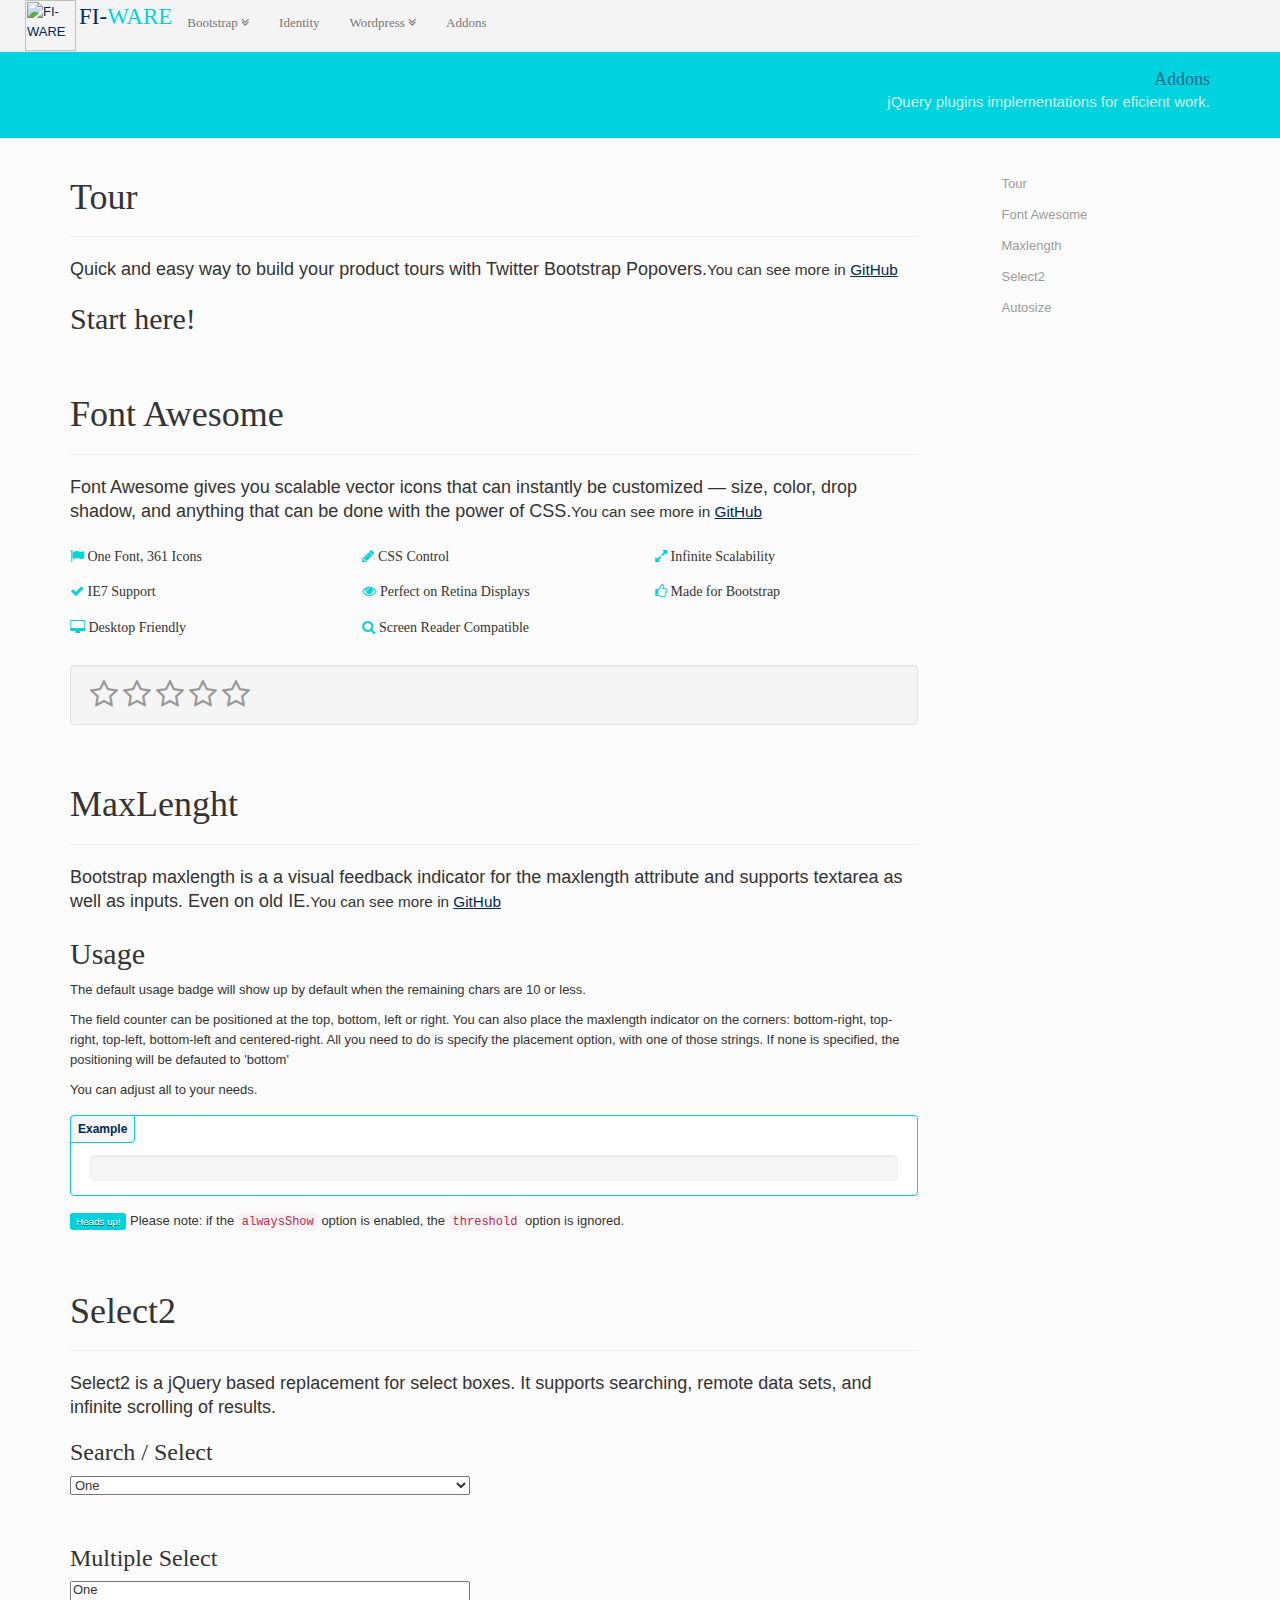
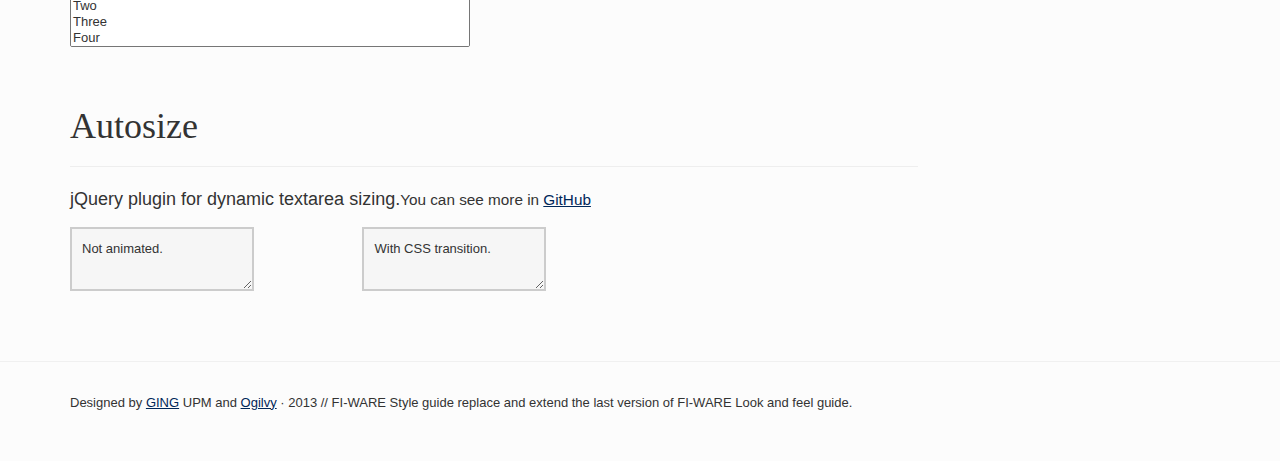
==== commit 198e1c46: "B3 is run.. but needs adjust" ====
--- a/addons.html
+++ b/addons.html
@@ -7,26 +7,26 @@
     <meta name="author" content="DIT UPM and Ogilvy">
 
     <!-- Bootstrap styles -->
-    <link href="assets/bootstrap/css/bootstrap.css" rel="stylesheet">
-    <link href="assets/bootstrap/css/bootstrap-responsive.css" rel="stylesheet">
+    <link href="assets/bootstrap/css/bootstrap.min.css" rel="stylesheet">
     <link href="assets/bootstrap/css/sticky-footer-navbar.css" rel="stylesheet">
-
-    <!-- Bootstrap rewrite -->
+    <!-- Bootstrap styles for this guide-->
+    <link href="assets/bootstrap/css/docs.min.css" rel="stylesheet">
+    <!-- Bootstrap rewrite styles for 3.1.1-->
     <link href="assets/bootstrap-rewrite/bootstrap-rewrite.css" rel="stylesheet">
-
     <!-- FI-WARE styles -->
-    <link href="assets/FI-WARE/css/docs.css" rel="stylesheet">
     <link href="assets/FI-WARE/css/fonts.css" rel="stylesheet">
+    <link href="assets/FI-WARE/css/FI-style.css" rel="stylesheet">
 
     <!-- addons styles -->
     <link href="assets/addons/autosize/css/autosize.css" rel="stylesheet">
     <link href="assets/addons/select2/css/select2.css" rel="stylesheet">
     <link href="assets/addons/tour/css/bootstrap-tour.css" rel="stylesheet">
     <link href="assets/addons/backstretch/css/backstretch.css" rel="stylesheet">
-    <link href="assets/addons/markdown/css/bootstrap-markdown.min.css" rel="stylesheet">
     <link href="assets/addons/maxlength/css/maxlength.css" rel="stylesheet">
     <link href="assets/addons/font-awesome/css/font-awesome.min.css" rel="stylesheet">
     <link href="assets/addons/select2/css/select-2-rewrite.css" rel="stylesheet">
+    <link href="assets/addons/tinyscrollbar/css/tinyscrollbar.css" rel="stylesheet">
+    <link href="assets/addons/tinyscrollbar/css/perfect-scrollbar.css" rel="stylesheet">
 
 
 
@@ -36,52 +36,56 @@
     <link rel="apple-touch-icon-precomposed" sizes="114x114" href="../assets/FIWARE/img/logos/ico/apple-touch-icon-114-precomposed.png">
     <link rel="apple-touch-icon-precomposed" sizes="72x72" href="../assets/FIWARE/img/logos/ico/apple-touch-icon-72-precomposed.png">
     <link rel="apple-touch-icon-precomposed" href="../assets/FIWARE/img/logos/ico/apple-touch-icon-57-precomposed.png">
+  
+
   </head>
 
   <body class="addons" data-spy="scroll" data-target=".bs-docs-sidebar" data-twttr-rendered="true">
     <div id="wrap">
 
-      <!-- NAVBAR
+ <!-- NAVBAR
       ================================================== -->
-      <div class="navbar navbar-fixed-top">
-        <div class="navbar-inner">
-          <div class="container">
-            <a class="menu-down btn btn-navbar" data-toggle="collapse" data-target=".nav-collapse">
-              <i class="fa fa-angle-double-down"></i>
-            </a>
-            <div class="logo-header">
+      <nav class="navbar navbar-default navbar-fixed-top" role="navigation">
+        <div class="container-fluid">
+        <!-- Brand and toggle get grouped for better mobile display -->
+        <div class="navbar-header">
+          <a type="button" class="navbar-toggle" data-toggle="collapse" data-target="#bs-example-navbar-collapse-1">
+            <i class="fa fa-angle-double-down"></i>
+          </a>
+          <div class="logo-header">
               <a href="index.html" class="logo">
-                <img alt="FI-WARE" class="logo" src="assets/FI-WARE/img/logos/header-logo.png">
+                <img alt="FI-WARE" src="assets/FI-WARE/img/logos/header-logo.png">
               </a>
               <a href="index.html" class="brand">
                 <span>FI-</span>WARE
               </a>    
             </div>
-            <div class="nav-collapse collapse">
-              <ul class="nav">
-                <li class="dropdown">
-                  <a class="dropdown-toggle" data-toggle="dropdown" href="#">Bootstrap <i class="fa fa-angle-double-down"></i></a>
-                  <ul class="dropdown-menu" role="menu" aria-labelledby="dropdownMenu">
-                    <li><a tabindex="-1" href="get-started.html">Get Started</a></li>
-                    <li><a tabindex="-1" href="css.html">Css</a></li>
-                    <li><a tabindex="-1" href="components.html">Components</a></li>
-                    <li><a tabindex="-1" href="javascript.html">Javascript</a></li>
-                  </ul>
-                </li>
-                <li><a href="identity-guide.html">Identity</a></li>
-                <li class="dropdown">
-                  <a class="dropdown-toggle" data-toggle="dropdown" href="#">Wordpress <i class="fa fa-angle-double-down"></i></a>
-                  <ul class="dropdown-menu" role="menu" aria-labelledby="dropdownMenu">
-                    <li><a tabindex="-1" href="fi-ware.html">FI-WARE</a></li>
-                    <li><a tabindex="-1" href="fi-lab.html">FI-LAB</a></li>
-                  </ul>
-                </li>
-                <li class="active"><a href="#">Addons</a></li>
+        </div>
+
+        <!-- Collect the nav links, forms, and other content for toggling -->
+        <nav class="collapse navbar-collapse" id="bs-example-navbar-collapse-1">
+          <ul class="nav navbar-nav">
+            <li class="dropdown">
+              <a href="#" class="dropdown-toggle" data-toggle="dropdown">Bootstrap  <i class="fa fa-angle-double-down"></i></a>
+              <ul class="dropdown-menu" role="menu">
+                <li><a href="get-started.html">Get Started</a></li>
+                <li><a href="css.html">Css</a></li>
+                <li><a href="components.html">Components</a></li>
+                <li><a href="javascript.html">Javascript</a></li>
               </ul>
-            </div><!--/.nav-collapse -->
-          </div>
-        </div>
-      </div>
+            </li>
+            <li><a href="identity-guide.html">Identity</a></li>
+            <li class="dropdown">
+              <a class="dropdown-toggle" data-toggle="dropdown" href="#">Wordpress <i class="fa fa-angle-double-down"></i></a>
+              <ul class="dropdown-menu" role="menu" aria-labelledby="dropdownMenu">
+                <li><a tabindex="-1" href="fi-ware.html">FI-WARE</a></li>
+                <li><a tabindex="-1" href="fi-lab.html">FI-LAB</a></li>
+              </ul>
+            </li>
+            <li><a href="addons.html">Addons</a></li>
+          </ul>
+        </div><!-- /.navbar-collapse -->
+      </nav>
 
       <!-- Subhead
       ================================================== -->
@@ -93,34 +97,22 @@
       </header>
       
       <div class="container">
-        <!-- Docs nav
-        ================================================== -->
-        <div class="row">
-          <div class="span3 bs-docs-sidebar">
-            <ul class="nav nav-list bs-docs-sidenav affix-top">
-              <li class="active"><a href="#tour"><i class="fa fa-chevron-right"></i> Tour</a></li>
-              <li class=""><a href="#backstretch"><i class="fa fa-chevron-right"></i> Backstretch</a></li>
-              <li class=""><a href="#font-awesome"><i class="fa fa-chevron-right"></i> Font awesome</a></li>
-              <li class=""><a href="#maxlength"><i class="fa fa-chevron-right"></i> Maxlength</a></li>
-              <li class=""><a href="#select2"><i class="fa fa-chevron-right"></i> Select2</a></li>
-              <li class=""><a href="#autosize"><i class="fa fa-chevron-right"></i> Autosize</a></li>
-            </ul>
-          </div>
-          <div class="span9">
+        <div class="row row-principal">
+          <div class="col-md-9">
 
  <!-- Tour
         ================================================== -->
-            <section id="tour">
+            <div id="tour" class="bs-docs-section">
               <div class="page-header">
                 <h1>Tour</h1>
               </div>
               <p class="lead">Quick and easy way to build your product tours with Twitter Bootstrap Popovers.<small>You can see more in <a href="https://github.com/sorich87/bootstrap-tour">GitHub</a></small></p>
               <h2 id="welcome"> Start here!</h2>
-            </section>
+            </div>
 
  <!-- Backstretch
-        ================================================== -->
-            <section id="backstretch">
+        ================================================== 
+            <div class="bs-docs-section">
               <div class="page-header">
                 <h1>Backstretch</h1>
               </div>
@@ -140,43 +132,45 @@
                         <div class="backstretch"></div>
                       </div>
                     </div>
-                  </div>  
+                  </div>
+                  <img src="assets/addons/backstretch/img/backstretch-example2.jpg" class="img-responsive">
+                     
                 </div>          
               </div>
-            </section>
+            </div> -->
 
 
 
  <!-- Font Awesome
         ================================================== -->
-            <section id="font-awesome">
+            <div id="font-awesome" class="bs-docs-section">
               <div class="page-header">
                 <h1>Font Awesome</h1>
               </div>
               <p class="lead">Font Awesome gives you scalable vector icons that can instantly be customized — size, color, drop shadow, and anything that can be done with the power of CSS.<small>You can see more in <a href="https://github.com/FortAwesome/Font-Awesome">GitHub</a></small></p>
-              <div class="row level-two">
-                <div class="span4">
+              <div class="row">
+                <div class="col-md-4">
                   <h5><i class="fa fa-flag"></i> One Font, 361 Icons</h5>
                 </div>
-                <div class="span4">
+                <div class="col-md-4">
                   <h5><i class="fa fa-pencil"></i> CSS Control</h5>
                 </div>
-                <div class="span4">
+                <div class="col-md-4">
                   <h5><i class="fa fa-expand"></i> Infinite Scalability</h5>
                 </div>
-                <div class="span4">
+                <div class="col-md-4">
                   <h5><i class="fa fa-check"></i> IE7 Support</h5>
                 </div>
-                <div class="span4">
+                <div class="col-md-4">
                   <h5><i class="fa fa-eye"></i> Perfect on Retina Displays</h5>
                 </div>
-                <div class="span4">
+                <div class="col-md-4">
                   <h5><i class="fa fa-thumbs-o-up"></i> Made for Bootstrap</h5>
                 </div>
-                <div class="span4">
+                <div class="col-md-4">
                   <h5><i class="fa fa-desktop"></i> Desktop Friendly</h5>
                 </div>
-                <div class="span4">
+                <div class="col-md-4">
                   <h5><i class="fa fa-search"></i> Screen Reader Compatible</h5>
                 </div>
               </div>
@@ -185,11 +179,11 @@
                   <span class="star"></span><span class="star"></span><span class="star"></span><span class="star"></span><span class="star"></span>
                 </span>
               </div>
-            </section>
-
- <!-- MaxLenght
+            </div>
+
+ <!-- MaxLength
         ================================================== -->
-            <section id="maxlength">
+            <div id="maxlength" class="bs-docs-section">
               <div class="page-header">
                 <h1>MaxLenght</h1>
               </div>
@@ -198,28 +192,25 @@
                 <h2>Usage</h2>
                 <p>The default usage badge will show up by default when the remaining chars are 10 or less.</p>
                 <p>The field counter can be positioned at the top, bottom, left or right. You can also place the maxlength indicator on the corners: bottom-right, top-right, top-left, bottom-left and centered-right.
-      All you need to do is specify the placement option, with one of those strings. If none is specified, the positioning will be defauted to 'bottom'</p><p> You can adjust all to your needs.</p>
+                All you need to do is specify the placement option, with one of those strings. If none is specified, the positioning will be defauted to 'bottom'</p><p> You can adjust all to your needs.</p>
                 <div class="bs-docs-example">
                   <input type="text" class="form-control" maxlength="25" name="alloptions" id="alloptions">
                 </div>
 
-<pre class="prettyprint linenums"><ol class="linenums"><li class="L0"><ol class="linenums"><li class="L0"><span class="pun"><span class="pln">$</span><span class="pun">(</span><span class="str">'input.className'</span><span class="pun">).</span><span class="pln">maxlength</span><span class="pun">({</span></span></li><li><span class="pln">alwaysShow</span><span class="pun">:</span><span class="pln"> </span><span class="literal"><span class="kwd">true</span></span><span class="pun">,</span></li><li><span class="pln">threshold</span><span class="pun">:</span><span class="pln"> </span><span class="number"><span class="lit">10</span></span><span class="pun">,</span></li><li><span class="pln">warningClass</span><span class="pun">:</span><span class="pln"> </span><span class="tag"><span class="str">"label label-success"</span></span><span class="pun">,</span></li><li><span class="pln">limitReachedClass</span><span class="pun">:</span><span class="pln"> </span><span class="tag"><span class="str">"label label-important"</span></span><span class="pun">,</span></li><li><span class="pln">separator</span><span class="pun">:</span><span class="pln"> </span><span class="tag"><span class="str">' of '</span></span><span class="pun">,</span></li><li><span class="pln">preText</span><span class="pun">:</span><span class="pln"> </span><span class="tag"><span class="str">'You have '</span></span><span class="pun">,</span></li><li><span class="pln">postText</span><span class="pun">:</span><span class="pln"> </span><span class="tag"><span class="str">' chars remaining.'</span></span><span class="pun">,</span></li><li><span class="pln">validate</span><span class="pun">:</span><span class="pln"> </span><span class="literal"><span class="kwd">true</span></span></li><li><span class="pun">});</span></li></ol></li></ol></pre>
-              </div>
-
-              <p><span class="label label-info">Heads up!</span> Please note: if the <code>alwaysShow</code> option is enabled, the <code>threshold</code> option is ignored.</p>
-            </section>
+                <p><span class="label label-info">Heads up!</span> Please note: if the <code>alwaysShow</code> option is enabled, the <code>threshold</code> option is ignored.</p>
+              </div>
+            </div>
 
 
 
  <!-- Select2
         ================================================== -->
-            <section id="select2">
+            <div id="select2" class="bs-docs-section">
               <div class="page-header">
                 <h1>Select2</h1>
               </div>
               <p class="lead">Select2 is a jQuery based replacement for select boxes. It supports searching, remote data sets, and infinite scrolling of results.</p> 
-                     
-              <div>
+
               <div class="level-two">
                 <h3>Search / Select</h3>
                 <select id="mySel" style="width:400px;" >
@@ -242,63 +233,70 @@
                   <option>Six</option>
                 </select>
               </div>
-            </section>
+            </div>
           
 
  <!-- Autosize
         ================================================== -->
-            <section id="autosize">
+            <div id="autosize" class="bs-docs-section">
               <div class="page-header">
                 <h1>Autosize</h1>
               </div>
               <p class="lead">jQuery plugin for dynamic textarea sizing.<small>You can see more in <a href="https://github.com/jackmoore/autosize/tree/master">GitHub</a></small></p>
               <div class="row level-two">
-                <div class="span4">
+                <div class="col-md-4 col-sm-4">
                   <textarea class='autosize normal'>Not animated.</textarea>
                 </div>
-                <div class="span4">
+                <div class="col-md-4 col-sm-4">
                   <textarea class='autosize animated'>With CSS transition.</textarea>
                 </div>
               </div>
-            </section>
-            </div>
+            </div>
+          </div>
+
+
+          <div class="col-md-3">
+            <div class="bs-docs-sidebar hidden-print affix" role="complementary" data-spy="affix" data-offset-top="96" data-offset-bottom="0">
+              <ul class="nav bs-docs-sidenav">
+                <li>
+                  <a href="#tour">Tour</a>
+                </li>
+                <!-- <li>
+                  <a href="#backstretch">Backstretch</a>
+                </li>-->
+                <li>
+                  <a href="#font-awesome">Font Awesome</a>
+                </li>
+                <li>
+                  <a href="#maxlength">Maxlength</a>
+                </li>
+                <li>
+                  <a href="#select2">Select2</a>
+                </li>
+                <li>
+                  <a href="#autosize">Autosize</a>
+                </li>
+              </ul>
+            </div>
+          </div>
         </div>
       </div>
-
-
+    </div>
+    
  
 <!-- FOOTER -->
-      <footer>
-        <div class="container footer-box">
-        <p> Designed by 
-          <a href="https://github.com/ging" target="_blank">GING</a> UPM and 
-          <a href="http://www.ogilvy.es/html/es/" target="_blank">Ogilvy</a> · 2013  //   FI-WARE Style guide replace and extend the last version of FI-WARE Look and feel guide.</p>
-        </div>
-      </footer>
-    </div>
+    <footer>
+      <div class="container footer-box">
+      <p> Designed by 
+        <a href="https://github.com/ging" target="_blank">GING</a> UPM and 
+        <a href="http://www.ogilvy.es/html/es/" target="_blank">Ogilvy</a> · 2013  //   FI-WARE Style guide replace and extend the last version of FI-WARE Look and feel guide.</p>
+      </div>
+    </footer>
  <!-- Le javascript
     ================================================== -->
     <!-- Placed at the end of the document so the pages load faster -->
-    <script type="text/javascript" src="http://platform.twitter.com/widgets.js"></script>
-    <script src="assets/bootstrap/js/jquery.js"></script>
-    <script src="assets/bootstrap/js/bootstrap-transition.js"></script>
-    <script src="assets/bootstrap/js/bootstrap-alert.js"></script>
-    <script src="assets/bootstrap/js/bootstrap-modal.js"></script>
-    <script src="assets/bootstrap/js/bootstrap-dropdown.js"></script>
-    <script src="assets/bootstrap/js/bootstrap-scrollspy.js"></script>
-    <script src="assets/bootstrap/js/bootstrap-tab.js"></script>
-    <script src="assets/bootstrap/js/bootstrap-tooltip.js"></script>
-    <script src="assets/bootstrap/js/bootstrap-popover.js"></script>
-    <script src="assets/bootstrap/js/bootstrap-button.js"></script>
-    <script src="assets/bootstrap/js/bootstrap-collapse.js"></script>
-    <script src="assets/bootstrap/js/bootstrap-carousel.js"></script>
-    <script src="assets/bootstrap/js/bootstrap-typeahead.js"></script>
-    <script src="assets/bootstrap/js/bootstrap-affix.js"></script>
-
-    <script src="assets/bootstrap/js/holder.js"></script>
-    <script src="assets/bootstrap/js/prettify.js"></script>
-
-    <script src="assets/bootstrap/js/application.js"></script>
+    <script src="assets/bootstrap/js/jquery.min.js"></script>
+    <script src="assets/bootstrap/js/bootstrap.min.js"></script>
 
     
     <!-- addons js -->
@@ -317,39 +315,75 @@
               backdrop: true,
           },
           {
-              element: "#backstretch h1", 
-              title: "BACKSTRETCH", 
-              content: "Second js plugin added.",
-              placement: "left",
-              reflex: true
-          },
-          {
               element: "#font-awesome h1",
               title: "FONT AWESOME",
               content: "Third js plugin added.",
               orphan: true,
-              placement: "left"
+              placement: "right"
           },
                     {
-             element: "#maxlenght h1",
+             element: "#maxlength h1",
               title: "MAXLENGHT",
               content: "Fourth js plugin added.",
               orphan: true,
-              placement: "left",
+              placement: "right",
           },
           {
              element: "#select2 h1",
               title: "SELECT2",
               content: "Fifth js plugin added.",
               orphan: true,
-              placement: "left",
+              placement: "right",
+          },
+          {
+             element: "#autosize h1",
+              title: "AUTOSIZE",
+              content: "Sixth js plugin added.",
+              orphan: true,
+              placement: "right",
           }
       ]);
       tour.restart();
     </script> 
 
 
-<!-- Backstretch -->
+
+<!-- Select2 -->
+    <script type="text/javascript">
+      $.getScript('http://ivaynberg.github.io/select2/select2-3.4.5/select2.js',function(){
+
+        $("#mySel").select2({
+          allowClear:true
+        });
+        
+        $("#mySel2").select2({
+          closeOnSelect:false
+        });
+        
+        $("#mySel3").select2({
+          closeOnSelect:false
+        });
+        
+        $('.single option').click(function() {
+          // only affects options contained within the same optgroup
+          // and doesn't include this
+          $(this).siblings().prop('selected', false);
+        });
+      });
+    </script>
+
+
+<!-- autosize -->
+    <script src='assets/addons/autosize/js/jquery.autosize.js'></script>
+    <script>
+      $(function(){
+        $('.normal').autosize();
+        $('.animated').autosize({append: "\n"});
+      });
+    </script>
+
+<!-- Backstretch 
+    <script src="assets/addons/backstretch/js/jquery.js"></script>
     <script src="assets/addons/backstretch/js/jquery.backstretch.min.js"></script>
     <script type="text/javascript">
 
@@ -363,72 +397,7 @@
           fade: 750,
           duration: 4000
       });
-    </script>
-
-
-
-<!-- Select2 -->
-    <script type="text/javascript">
-      $.getScript('http://ivaynberg.github.io/select2/select2-3.4.5/select2.js',function(){
-
-        $("#mySel").select2({
-          allowClear:true
-        });
-        
-        $("#mySel2").select2({
-          closeOnSelect:false
-        });
-        
-        $("#mySel3").select2({
-          closeOnSelect:false
-        });
-        
-        $('.single option').click(function() {
-          // only affects options contained within the same optgroup
-          // and doesn't include this
-          $(this).siblings().prop('selected', false);
-        });
-      });
-    </script>
-
-
-<!-- autosize -->
-    <script src='http://ajax.googleapis.com/ajax/libs/jquery/1.10.1/jquery.min.js'></script>
-    <script src='assets/addons/autosize/js/jquery.autosize.js'></script>
-    <script>
-      $(function(){
-        $('.normal').autosize();
-        $('.animated').autosize({append: "\n"});
-      });
-    </script>
-
-
-<!-- Scroll up -->
-    
-    <script type="text/javascript" src="assets/addons/scroll-up/js/jquery.easing.min.js"></script>
-    <script type="text/javascript" src="assets/addons/scroll-up/js/jquery.scrollUp.js"></script>
-
-    <script>
-
-      // scrollUp full options
-      $(function () {
-        $.scrollUp({
-              scrollName: 'scrollUp', // Element ID
-              scrollDistance: 300, // Distance from top/bottom before showing element (px)
-              scrollFrom: 'top', // 'top' or 'bottom'
-              scrollSpeed: 300, // Speed back to top (ms)
-              easingType: 'linear', // Scroll to top easing (see http://easings.net/)
-              animation: 'fade', // Fade, slide, none
-              animationInSpeed: 200, // Animation in speed (ms)
-              animationOutSpeed: 200, // Animation out speed (ms)
-              scrollText: '<i class="fa fa-arrow-circle-up icon-2x"></i>', // Text for element, can contain HTML
-              scrollTitle: 'go-top', // Set a custom <a> title if required. Defaults to scrollText
-              scrollImg: false, // Set true to use image
-              activeOverlay: false, // Set CSS color to display scrollUp active point, e.g '#00FFFF'
-              zIndex: 2147483647 // Z-Index for the overlay
-        });
-      });
-    </script>
+    </script>-->
 <!-- Maxlength -->
     <script src="assets/addons/maxlength/js/bootstrap-maxlength.js"></script>
     <script>
@@ -463,12 +432,7 @@
           alwaysShow: true,
           placement: 'top-left'
         });
-
-        hljs.initHighlightingOnLoad();
-
        });
     </script>
-  
-
   </body>
 </html>--- a/assets/bootstrap/css/sticky-footer-navbar.css
+++ b/assets/bootstrap/css/sticky-footer-navbar.css
@@ -13,20 +13,21 @@
   height: auto !important;
   height: 100%;
   /* Negative indent footer by its height */
-  margin: 0 auto -60px;
+  margin: 0 auto -120px;
   /* Pad bottom by footer height */
   padding: 0px;
 }
 
 /* Set the fixed height of the footer here */
 footer {
-  height: 90px;
-  margin-top: 30px;
+  height: 93px;
   padding-top: 7px;
+  margin-top: 20px;
   border-top: 1px solid #F0F0F0;
 }
-
-
+#push{
+  height: 100px;
+}
 /* Custom page CSS
 -------------------------------------------------- */
 /* Not required for template or sticky footer method. */
--- a/assets/bootstrap/css/docs.min.css
+++ b/assets/bootstrap/css/docs.min.css
@@ -0,0 +1,6 @@
+/*!
+ * Bootstrap Docs (http://getbootstrap.com)
+ * Copyright 2011-2014 Twitter, Inc.
+ * Licensed under the Creative Commons Attribution 3.0 Unported License. For
+ * details, see http://creativecommons.org/licenses/by/3.0/.
+ */body{position:relative}.table code{font-size:13px;font-weight:400}.btn-outline{color:#563d7c;background-color:transparent;border-color:#563d7c}.btn-outline:hover,.btn-outline:focus,.btn-outline:active{color:#fff;background-color:#563d7c;border-color:#563d7c}.btn-outline-inverse{color:#fff;background-color:transparent;border-color:#cdbfe3}.btn-outline-inverse:hover,.btn-outline-inverse:focus,.btn-outline-inverse:active{color:#563d7c;text-shadow:none;background-color:#fff;border-color:#fff}.bs-docs-booticon{display:block;font-weight:500;color:#fff;background-color:#563d7c;border-radius:15%;cursor:default;text-align:center}.bs-docs-booticon-sm{width:30px;height:30px;font-size:20px;line-height:28px}.bs-docs-booticon-lg{width:144px;height:144px;font-size:108px;line-height:140px}.bs-docs-booticon-inverse{color:#563d7c;background-color:#fff}.bs-docs-booticon-outline{background-color:transparent;border:1px solid #cdbfe3}.bs-docs-nav{margin-bottom:0;background-color:#fff;border-bottom:0}.bs-home-nav .bs-nav-b{display:none}.bs-docs-nav .navbar-brand,.bs-docs-nav .navbar-nav>li>a{color:#563d7c;font-weight:500}.bs-docs-nav .navbar-nav>li>a:hover,.bs-docs-nav .navbar-nav>.active>a,.bs-docs-nav .navbar-nav>.active>a:hover{color:#463265;background-color:#f9f9f9}.bs-docs-nav .navbar-toggle .icon-bar{background-color:#563d7c}.bs-docs-nav .navbar-header .navbar-toggle{border-color:#fff}.bs-docs-nav .navbar-header .navbar-toggle:hover,.bs-docs-nav .navbar-header .navbar-toggle:focus{background-color:#f9f9f9;border-color:#f9f9f9}.bs-docs-footer{padding-top:40px;padding-bottom:40px;margin-top:100px;color:#777;text-align:center;border-top:1px solid #e5e5e5}.bs-docs-footer-links{margin-top:20px;padding-left:0;color:#999}.bs-docs-footer-links li{display:inline;padding:0 2px}.bs-docs-footer-links li:first-child{padding-left:0}@media (min-width:768px){.bs-docs-footer p{margin-bottom:0}}.bs-docs-social{margin-bottom:20px;text-align:center}.bs-docs-social-buttons{display:inline-block;margin-bottom:0;padding-left:0;list-style:none}.bs-docs-social-buttons li{display:inline-block;line-height:1;padding:5px 8px}.bs-docs-social-buttons .twitter-follow-button{width:225px!important}.bs-docs-social-buttons .twitter-share-button{width:98px!important}.github-btn{border:0;overflow:hidden}.bs-docs-masthead,.bs-docs-header{position:relative;padding:30px 15px;color:#cdbfe3;text-align:center;text-shadow:0 1px 0 rgba(0,0,0,.1);background-color:#6f5499;background-image:-webkit-linear-gradient(top,#563d7c 0,#6f5499 100%);background-image:linear-gradient(to bottom,#563d7c 0,#6f5499 100%);background-repeat:repeat-x;filter:progid:DXImageTransform.Microsoft.gradient(startColorstr='#563d7c', endColorstr='#6F5499', GradientType=0)}.bs-docs-masthead .bs-docs-booticon{margin:0 auto 30px}.bs-docs-masthead h1{font-weight:300;line-height:1;color:#fff}.bs-docs-masthead .lead{margin:0 auto 30px;font-size:20px;color:#fff}.bs-docs-masthead .version{margin-top:-15px;margin-bottom:30px;color:#9783b9}.bs-docs-masthead .btn{width:100%;padding:15px 30px;font-size:20px}@media (min-width:480px){.bs-docs-masthead .btn{width:auto}}@media (min-width:768px){.bs-docs-masthead{padding-top:80px;padding-bottom:80px}.bs-docs-masthead h1{font-size:60px}.bs-docs-masthead .lead{font-size:24px}}@media (min-width:992px){.bs-docs-masthead .lead{width:80%;font-size:30px}}.bs-docs-header{margin-bottom:40px;font-size:20px}.bs-docs-header h1{margin-top:0;color:#fff}.bs-docs-header p{margin-bottom:0;font-weight:300;line-height:1.4}.bs-docs-header .container{position:relative}@media (min-width:768px){.bs-docs-header{padding-top:60px;padding-bottom:60px;font-size:24px;text-align:left}.bs-docs-header h1{font-size:60px;line-height:1}}@media (min-width:992px){.bs-docs-header h1,.bs-docs-header p{margin-right:380px}}.carbonad{width:auto!important;margin:30px -30px -31px!important;padding:20px!important;overflow:hidden;height:auto!important;font-size:13px!important;line-height:16px!important;text-align:left;background:transparent!important;border:solid #866ab3!important;border-width:1px 0!important}.carbonad-img{margin:0!important}.carbonad-text,.carbonad-tag{float:none!important;display:block!important;width:auto!important;height:auto!important;margin-left:145px!important;font-family:"Helvetica Neue",Helvetica,Arial,sans-serif!important}.carbonad-text{padding-top:0!important}.carbonad-tag{color:inherit!important;text-align:left!important}.carbonad-text a,.carbonad-tag a{color:#fff!important}.carbonad #azcarbon>img{display:none}@media (min-width:480px){.carbonad{width:330px!important;margin:20px auto!important;border-radius:4px;border-width:1px!important}.bs-docs-masthead .carbonad{margin:50px auto 0!important}}@media (min-width:768px){.carbonad{margin-left:0!important;margin-right:0!important}}@media (min-width:992px){.carbonad{position:absolute;top:0;right:15px;margin:0!important;padding:15px!important;width:330px!important}.bs-docs-masthead .carbonad{position:static}}.bs-docs-featurette{padding-top:40px;padding-bottom:40px;font-size:16px;line-height:1.5;color:#555;text-align:center;background-color:#fff;border-bottom:1px solid #e5e5e5}.bs-docs-featurette+.bs-docs-footer{margin-top:0;border-top:0}.bs-docs-featurette-title{font-size:30px;font-weight:400;color:#333;margin-bottom:5px}.half-rule{width:100px;margin:40px auto}.bs-docs-featurette h3{font-weight:400;color:#333;margin-bottom:5px}.bs-docs-featurette-img{display:block;margin-bottom:20px;color:#333}.bs-docs-featurette-img:hover{text-decoration:none;color:#428bca}.bs-docs-featurette-img img{display:block;margin-bottom:15px}.bs-docs-featured-sites{margin-left:-1px;margin-right:-1px}.bs-docs-featured-sites .col-sm-3{padding-left:1px;padding-right:1px}@media (min-width:480px){.bs-docs-featurette .img-responsive{margin-top:30px}}@media (min-width:768px){.bs-docs-featurette{padding-top:100px;padding-bottom:100px}.bs-docs-featurette-title{font-size:40px}.bs-docs-featurette .lead{margin-left:auto;margin-right:auto;max-width:80%}.bs-docs-featured-sites .col-sm-3:first-child img{border-top-left-radius:4px;border-bottom-left-radius:4px}.bs-docs-featured-sites .col-sm-3:last-child img{border-top-right-radius:4px;border-bottom-right-radius:4px}.bs-docs-featurette .img-responsive{margin-top:0}}.bs-docs-sidebar.affix{position:static}@media (min-width:768px){.bs-docs-sidebar{padding-left:20px}}.bs-docs-sidenav{margin-top:20px;margin-bottom:20px}.bs-docs-sidebar .nav>li>a{display:block;font-size:13px;font-weight:500;color:#999;padding:4px 20px}.bs-docs-sidebar .nav>li>a:hover,.bs-docs-sidebar .nav>li>a:focus{padding-left:19px;color:#563d7c;text-decoration:none;background-color:transparent;border-left:1px solid #563d7c}.bs-docs-sidebar .nav>.active>a,.bs-docs-sidebar .nav>.active:hover>a,.bs-docs-sidebar .nav>.active:focus>a{padding-left:18px;font-weight:700;color:#563d7c;background-color:transparent;border-left:2px solid #563d7c}.bs-docs-sidebar .nav .nav{display:none;padding-bottom:10px}.bs-docs-sidebar .nav .nav>li>a{padding-top:1px;padding-bottom:1px;padding-left:30px;font-size:12px;font-weight:400}.bs-docs-sidebar .nav .nav>li>a:hover,.bs-docs-sidebar .nav .nav>li>a:focus{padding-left:29px}.bs-docs-sidebar .nav .nav>.active>a,.bs-docs-sidebar .nav .nav>.active:hover>a,.bs-docs-sidebar .nav .nav>.active:focus>a{font-weight:500;padding-left:28px}.back-to-top{display:none;margin-top:10px;margin-left:10px;padding:4px 10px;font-size:12px;font-weight:500;color:#999}.back-to-top:hover{text-decoration:none;color:#563d7c}@media (min-width:768px){.back-to-top{display:block}}@media (min-width:992px){.bs-docs-sidebar .nav>.active>ul{display:block}.bs-docs-sidebar.affix,.bs-docs-sidebar.affix-bottom{width:213px}.bs-docs-sidebar.affix{position:fixed;top:20px}.bs-docs-sidebar.affix-bottom{position:absolute}.bs-docs-sidebar.affix-bottom .bs-docs-sidenav,.bs-docs-sidebar.affix .bs-docs-sidenav{margin-top:0;margin-bottom:0}}@media (min-width:1200px){.bs-docs-sidebar.affix-bottom,.bs-docs-sidebar.affix{width:263px}}.bs-docs-section{margin-bottom:60px}.bs-docs-section:last-child{margin-bottom:0}h1[id]{margin-top:0;padding-top:20px}.bs-callout{margin:20px 0;padding:20px;border-left:3px solid #eee}.bs-callout h4{margin-top:0;margin-bottom:5px}.bs-callout p:last-child{margin-bottom:0}.bs-callout code{background-color:#fff;border-radius:3px}.bs-callout-danger{background-color:#fdf7f7;border-color:#d9534f}.bs-callout-danger h4{color:#d9534f}.bs-callout-warning{background-color:#fcf8f2;border-color:#f0ad4e}.bs-callout-warning h4{color:#f0ad4e}.bs-callout-info{background-color:#f4f8fa;border-color:#5bc0de}.bs-callout-info h4{color:#5bc0de}.color-swatches{margin:0 -5px;overflow:hidden}.color-swatch{float:left;width:60px;height:60px;margin:0 5px;border-radius:3px}@media (min-width:768px){.color-swatch{width:100px;height:100px}}.color-swatches .gray-darker{background-color:#222}.color-swatches .gray-dark{background-color:#333}.color-swatches .gray{background-color:#555}.color-swatches .gray-light{background-color:#999}.color-swatches .gray-lighter{background-color:#eee}.color-swatches .brand-primary{background-color:#428bca}.color-swatches .brand-success{background-color:#5cb85c}.color-swatches .brand-warning{background-color:#f0ad4e}.color-swatches .brand-danger{background-color:#d9534f}.color-swatches .brand-info{background-color:#5bc0de}.color-swatches .bs-purple{background-color:#563d7c}.color-swatches .bs-purple-light{background-color:#c7bfd3}.color-swatches .bs-purple-lighter{background-color:#e5e1ea}.color-swatches .bs-gray{background-color:#f9f9f9}.bs-team .team-member{color:#555;line-height:32px}.bs-team .team-member:hover{color:#333;text-decoration:none}.bs-team .github-btn{float:right;margin-top:6px;width:180px;height:20px}.bs-team img{float:left;width:32px;margin-right:10px;border-radius:4px}.show-grid{margin-bottom:15px}.show-grid [class^=col-]{padding-top:10px;padding-bottom:10px;background-color:#eee;background-color:rgba(86,61,124,.15);border:1px solid #ddd;border:1px solid rgba(86,61,124,.2)}.bs-example{position:relative;padding:45px 15px 15px;margin:0 -15px 15px;background-color:#fafafa;box-shadow:inset 0 3px 6px rgba(0,0,0,.05);border-color:#e5e5e5 #eee #eee;border-style:solid;border-width:1px 0}.bs-example:after{content:"Example";position:absolute;top:15px;left:15px;font-size:12px;font-weight:700;color:#bbb;text-transform:uppercase;letter-spacing:1px}.bs-example+.highlight{margin:-15px -15px 15px;border-radius:0;border-width:0 0 1px}@media (min-width:768px){.bs-example{margin-left:0;margin-right:0;background-color:#fff;border-width:1px;border-color:#ddd;border-radius:4px 4px 0 0;box-shadow:none}.bs-example+.highlight{margin-top:-16px;margin-left:0;margin-right:0;border-width:1px;border-bottom-left-radius:4px;border-bottom-right-radius:4px}}.bs-example .container{width:auto}.bs-example>p:last-child,.bs-example>ul:last-child,.bs-example>ol:last-child,.bs-example>blockquote:last-child,.bs-example>.form-control:last-child,.bs-example>.table:last-child,.bs-example>.navbar:last-child,.bs-example>.jumbotron:last-child,.bs-example>.alert:last-child,.bs-example>.panel:last-child,.bs-example>.list-group:last-child,.bs-example>.well:last-child,.bs-example>.progress:last-child,.bs-example>.table-responsive:last-child>.table{margin-bottom:0}.bs-example>p>.close{float:none}.bs-example-type .table .type-info{color:#999;vertical-align:middle}.bs-example-type .table td{padding:15px 0;border-color:#eee}.bs-example-type .table tr:first-child td{border-top:0}.bs-example-type h1,.bs-example-type h2,.bs-example-type h3,.bs-example-type h4,.bs-example-type h5,.bs-example-type h6{margin:0}.bs-example-bg-classes p{padding:15px}.bs-example>.img-circle,.bs-example>.img-rounded,.bs-example>.img-thumbnail{margin:5px}.bs-example>.table-responsive>.table{background-color:#fff}.bs-example>.btn,.bs-example>.btn-group{margin-top:5px;margin-bottom:5px}.bs-example>.btn-toolbar+.btn-toolbar{margin-top:10px}.bs-example-control-sizing select,.bs-example-control-sizing input[type=text]+input[type=text]{margin-top:10px}.bs-example-form .input-group{margin-bottom:10px}.bs-example>textarea.form-control{resize:vertical}.bs-example>.list-group{max-width:400px}.bs-example .navbar:last-child{margin-bottom:0}.bs-navbar-top-example,.bs-navbar-bottom-example{z-index:1;padding:0;overflow:hidden}.bs-navbar-top-example .navbar-header,.bs-navbar-bottom-example .navbar-header{margin-left:0}.bs-navbar-top-example .navbar-fixed-top,.bs-navbar-bottom-example .navbar-fixed-bottom{position:relative;margin-left:0;margin-right:0}.bs-navbar-top-example{padding-bottom:45px}.bs-navbar-top-example:after{top:auto;bottom:15px}.bs-navbar-top-example .navbar-fixed-top{top:-1px}.bs-navbar-bottom-example{padding-top:45px}.bs-navbar-bottom-example .navbar-fixed-bottom{bottom:-1px}.bs-navbar-bottom-example .navbar{margin-bottom:0}@media (min-width:768px){.bs-navbar-top-example .navbar-fixed-top,.bs-navbar-bottom-example .navbar-fixed-bottom{position:absolute}.bs-navbar-top-example{border-radius:0 0 4px 4px}.bs-navbar-bottom-example{border-radius:4px 4px 0 0}}.bs-example .pagination{margin-top:10px;margin-bottom:10px}.bs-example>.pager{margin-top:0}.bs-example-modal{background-color:#f5f5f5}.bs-example-modal .modal{position:relative;top:auto;right:auto;left:auto;bottom:auto;z-index:1;display:block}.bs-example-modal .modal-dialog{left:auto;margin-left:auto;margin-right:auto}.bs-example>.dropdown>.dropdown-menu{position:static;display:block;margin-bottom:5px}.bs-example-tabs .nav-tabs{margin-bottom:15px}.bs-example-tooltips{text-align:center}.bs-example-tooltips>.btn{margin-top:5px;margin-bottom:5px}.bs-example-popover{padding-bottom:24px;background-color:#f9f9f9}.bs-example-popover .popover{position:relative;display:block;float:left;width:260px;margin:20px}.scrollspy-example{position:relative;height:200px;margin-top:10px;overflow:auto}.highlight{padding:9px 14px;margin-bottom:14px;background-color:#f7f7f9;border:1px solid #e1e1e8;border-radius:4px}.highlight pre{padding:0;margin-top:0;margin-bottom:0;background-color:transparent;border:0;white-space:nowrap}.highlight pre code{font-size:inherit;color:#333}.highlight pre .lineno{display:inline-block;width:22px;padding-right:5px;margin-right:10px;text-align:right;color:#bebec5}.table-responsive .highlight pre{white-space:normal}.bs-table th small,.responsive-utilities th small{display:block;font-weight:400;color:#999}.responsive-utilities tbody th{font-weight:400}.responsive-utilities td{text-align:center}.responsive-utilities td.is-visible{color:#468847;background-color:#dff0d8!important}.responsive-utilities td.is-hidden{color:#ccc;background-color:#f9f9f9!important}.responsive-utilities-test{margin-top:5px}.responsive-utilities-test .col-xs-6{margin-bottom:10px}.responsive-utilities-test span{display:block;padding:15px 10px;font-size:14px;font-weight:700;line-height:1.1;text-align:center;border-radius:4px}.visible-on .col-xs-6 .hidden-xs,.visible-on .col-xs-6 .hidden-sm,.visible-on .col-xs-6 .hidden-md,.visible-on .col-xs-6 .hidden-lg,.hidden-on .col-xs-6 .hidden-xs,.hidden-on .col-xs-6 .hidden-sm,.hidden-on .col-xs-6 .hidden-md,.hidden-on .col-xs-6 .hidden-lg{color:#999;border:1px solid #ddd}.visible-on .col-xs-6 .visible-xs,.visible-on .col-xs-6 .visible-sm,.visible-on .col-xs-6 .visible-md,.visible-on .col-xs-6 .visible-lg,.hidden-on .col-xs-6 .visible-xs,.hidden-on .col-xs-6 .visible-sm,.hidden-on .col-xs-6 .visible-md,.hidden-on .col-xs-6 .visible-lg{color:#468847;background-color:#dff0d8;border:1px solid #d6e9c6}.bs-glyphicons{margin:0 -19px 20px -16px;overflow:hidden}.bs-glyphicons-list{padding-left:0;list-style:none}.bs-glyphicons li{float:left;width:25%;height:115px;padding:10px;font-size:10px;line-height:1.4;text-align:center;border:1px solid #fff;background-color:#f9f9f9}.bs-glyphicons .glyphicon{margin-top:5px;margin-bottom:10px;font-size:24px}.bs-glyphicons .glyphicon-class{display:block;text-align:center;word-wrap:break-word}.bs-glyphicons li:hover{color:#fff;background-color:#563d7c}@media (min-width:768px){.bs-glyphicons{margin-left:0;margin-right:0}.bs-glyphicons li{width:12.5%;font-size:12px}}.bs-customizer .toggle{float:right;margin-top:25px}.bs-customizer label{margin-top:10px;font-weight:500;color:#555}.bs-customizer h2{margin-top:0;margin-bottom:5px;padding-top:30px}.bs-customizer h3{margin-bottom:0}.bs-customizer h4{margin-top:15px;margin-bottom:0}.bs-customizer .bs-callout h4{margin-top:0;margin-bottom:5px}.bs-customizer input[type=text]{font-family:Menlo,Monaco,Consolas,"Courier New",monospace;background-color:#fafafa}.bs-customizer .help-block{font-size:12px;margin-bottom:5px}#less-section label{font-weight:400}.bs-customizer-input{float:left;width:33.333333%;padding-left:15px;padding-right:15px}.bs-customize-download .btn-outline{padding:20px}.bs-customizer-alert{position:fixed;top:0;left:0;right:0;z-index:1030;padding:15px 0;color:#fff;background-color:#d9534f;box-shadow:inset 0 1px 0 rgba(255,255,255,.25);border-bottom:1px solid #b94441}.bs-customizer-alert .close{margin-top:-4px;font-size:24px}.bs-customizer-alert p{margin-bottom:0}.bs-customizer-alert .glyphicon{margin-right:5px}.bs-customizer-alert pre{margin:10px 0 0;color:#fff;background-color:#a83c3a;border-color:#973634;box-shadow:inset 0 2px 4px rgba(0,0,0,.05),0 1px 0 rgba(255,255,255,.1)}.bs-brand-logos{display:table;width:100%;margin-bottom:15px;overflow:hidden;color:#563d7c;background-color:#f9f9f9;border-radius:4px}.bs-brand-item{padding:60px 0;text-align:center}.bs-brand-item+.bs-brand-item{border-top:1px solid #fff}.bs-brand-logos .inverse{color:#fff;background-color:#563d7c}.bs-brand-item h1,.bs-brand-item h3{margin-top:0;margin-bottom:0}.bs-brand-item .bs-docs-booticon{margin-left:auto;margin-right:auto}.bs-brand-item .glyphicon{width:30px;height:30px;margin:10px auto -10px;line-height:30px;color:#fff;border-radius:50%}.bs-brand-item .glyphicon-ok{background-color:#5cb85c}.bs-brand-item .glyphicon-remove{background-color:#d9534f}@media (min-width:768px){.bs-brand-item{display:table-cell;width:1%}.bs-brand-item+.bs-brand-item{border-top:0;border-left:1px solid #fff}.bs-brand-item h1{font-size:60px}}.bs-examples .thumbnail{margin-bottom:10px}.bs-examples h4{margin-bottom:5px}.bs-examples p{margin-bottom:20px}#focusedInput{border-color:#ccc;border-color:rgba(82,168,236,.8);outline:0;outline:thin dotted \9;-moz-box-shadow:0 0 8px rgba(82,168,236,.6);box-shadow:0 0 8px rgba(82,168,236,.6)}.hll{background-color:#ffc}.c{color:#999}.err{color:#A00;background-color:#FAA}.k{color:#069}.o{color:#555}.cm{color:#999}.cp{color:#099}.c1{color:#999}.cs{color:#999}.gd{background-color:#FCC;border:1px solid #C00}.ge{font-style:italic}.gr{color:red}.gh{color:#030}.gi{background-color:#CFC;border:1px solid #0C0}.go{color:#AAA}.gp{color:#009}.gu{color:#030}.gt{color:#9C6}.kc{color:#069}.kd{color:#069}.kn{color:#069}.kp{color:#069}.kr{color:#069}.kt{color:#078}.m{color:#F60}.s{color:#d44950}.na{color:#4f9fcf}.nb{color:#366}.nc{color:#0A8}.no{color:#360}.nd{color:#99F}.ni{color:#999}.ne{color:#C00}.nf{color:#C0F}.nl{color:#99F}.nn{color:#0CF}.nt{color:#2f6f9f}.nv{color:#033}.ow{color:#000}.w{color:#bbb}.mf{color:#F60}.mh{color:#F60}.mi{color:#F60}.mo{color:#F60}.sb{color:#C30}.sc{color:#C30}.sd{color:#C30;font-style:italic}.s2{color:#C30}.se{color:#C30}.sh{color:#C30}.si{color:#A00}.sx{color:#C30}.sr{color:#3AA}.s1{color:#C30}.ss{color:#FC3}.bp{color:#366}.vc{color:#033}.vg{color:#033}.vi{color:#033}.il{color:#F60}.css .o,.css .o+.nt,.css .nt+.nt{color:#999}--- a/assets/FI-WARE/css/FI-style.css
+++ b/assets/FI-WARE/css/FI-style.css
@@ -0,0 +1,933 @@
+
+/* Add additional stylesheets below
+-------------------------------------------------- */
+/*
+  Fi-ware style guide's documentation styles for presenting Bootstrap's documentation and examples
+*/
+
+
+
+/* Body and structure
+-------------------------------------------------- */
+
+
+
+/* Tweak navbar brand link to be super sleek
+-------------------------------------------------- */
+
+
+.navbar-toggle{
+  padding: 0;
+}
+
+/* Tipography
+-------------------------------------------------- */
+.ellipsis {
+  overflow: hidden;
+  text-overflow: ellipsis;
+  -o-text-overflow: ellipsis;
+  white-space: nowrap;
+  width: 100%;
+}
+
+.uppercase{
+  text-transform: uppercase;
+}
+
+a{
+  color: #002759;
+  text-decoration: underline;
+}
+
+a:hover{
+  color: #00D3DE;
+  text-decoration: underline;
+}
+.nav > li a,
+.navbar-inner a,
+.pager > li a,
+.btn,
+.accordion-heading > a,
+.logo-header a,
+.dropdown-menu li a,
+.breadcrumb a,
+.page-header a{
+  text-decoration: none;
+}
+
+h1, h2, h3, h4, h5, h6{
+  font-family: "NeoTechstd-Regular";
+  font-weight: normal;
+}
+
+.text-font{
+  font-family: "Verdana";
+}
+
+h1.text-font{
+  line-height: 75px;
+}
+
+
+
+/* Sections
+-------------------------------------------------- */
+
+/* padding for in-page bookmarks and fixed navbar */
+.row-principal{
+  margin-bottom: 120px;
+}
+
+
+.bs-docs-section > .h3{
+  color: #5a5a5a;
+}
+
+
+/* Faded out hr */
+
+.fi-band {
+  width: 5px;
+  float: left;
+  min-height: 55px;
+  margin-right: 5px; 
+  background-repeat:no-repeat;
+  background: rgb(96,193,207); /* Old browsers */
+  background: -moz-linear-gradient(top,  rgb(96,193,207) 0%, rgb(96,193,207) 33%, rgb(255,230,22) 33%, rgb(255,230,22) 68%, rgb(0,45,103) 68%, rgb(0,45,103) 100%); /* FF3.6+ */
+  background: -webkit-gradient(linear, left top, left bottom, color-stop(0%,rgb(96,193,207)), color-stop(33%,rgb(96,193,207)), color-stop(33%,rgb(255,230,22)), color-stop(68%,rgb(255,230,22)), color-stop(68%,rgb(0,45,103)), color-stop(100%,rgb(0,45,103))); /* Chrome,Safari4+ */
+  background: -webkit-linear-gradient(top,  rgb(96,193,207) 0%,rgb(96,193,207) 33%,rgb(255,230,22) 33%,rgb(255,230,22) 68%,rgb(0,45,103) 68%,rgb(0,45,103) 100%); /* Chrome10+,Safari5.1+ */
+  background: -o-linear-gradient(top,  rgb(96,193,207) 0%,rgb(96,193,207) 33%,rgb(255,230,22) 33%,rgb(255,230,22) 68%,rgb(0,45,103) 68%,rgb(0,45,103) 100%); /* Opera 11.10+ */
+  background: -ms-linear-gradient(top,  rgb(96,193,207) 0%,rgb(96,193,207) 33%,rgb(255,230,22) 33%,rgb(255,230,22) 68%,rgb(0,45,103) 68%,rgb(0,45,103) 100%); /* IE10+ */
+  background: linear-gradient(to bottom,  rgb(96,193,207) 0%,rgb(96,193,207) 33%,rgb(255,230,22) 33%,rgb(255,230,22) 68%,rgb(0,45,103) 68%,rgb(0,45,103) 100%); /* W3C */
+  filter: progid:DXImageTransform.Microsoft.gradient( startColorstr='#00D3DE', endColorstr='#002d67',GradientType=0 ); /* IE6-9 */
+}
+
+.thumbnail .fi-band {
+  min-height: 27px;
+}
+
+.level-one{
+  margin-bottom: 30px;
+  margin-top: 23px;
+}
+
+.level-two{
+  margin-bottom: 50px;
+}
+
+#typo > .level-two{
+  clear: both;
+}
+
+#typo > .level-two h4{
+  float: left;
+}
+
+.level-tree{
+  margin-bottom: 40px;
+}
+#index{
+margin-top: -23px;
+}
+#font-awesome > .well{
+  margin-top: 20px;
+}
+/* Jumbotrons
+-------------------------------------------------- */
+
+/* Base class
+------------------------- */
+#index .jumbotron{
+  background-color: #00D3DE;
+  min-height: 85px;
+}
+
+#index .lead{
+  color: #9E9E9E;
+}
+
+.jumbotron {
+  min-height: 88px;
+  color: rgba(255, 255, 255, 0.81);
+  background-color: #00D3DE; /* Old browsers */
+  margin-bottom: 0;
+  padding: 10px;
+  
+}
+
+.jumbotron h1 {
+  font-size: 80px;
+  letter-spacing: -1px;
+  line-height: 1;
+}
+
+.jumbotron p {
+  font-size: 15px;
+  line-height: 23px;
+  text-align: right;
+}
+
+.subhead h4 {
+  color: rgba(0, 39, 89, 0.65);
+  text-align: right;
+  margin: 15px 0px 0px;
+}
+
+
+
+/* Marketing section of Overview
+-------------------------------------------------- */
+
+.marketing {
+  text-align: center;
+  color: #5a5a5a;
+  padding: 0px !important;
+}
+
+.marketing h1 {
+  margin: 60px 0 10px;
+  font-size: 60px;
+  font-weight: 200;
+  line-height: 1;
+  letter-spacing: -1px;
+}
+
+.marketing h2 {
+  font-weight: normal;
+  margin-bottom: 5px;
+}
+
+.marketing p {
+  font-size: 14px;
+  line-height: 1.5;
+}
+
+.marketing .row{
+  margin: 0px auto 0 !important;
+}
+
+.marketing .row:last-child{
+  margin-top: 15px;
+}
+
+.marketing .span4:first-child{
+  margin-left: 0px 
+}
+
+.marketing .span4 {
+  text-align: center;
+  margin-top: 20px;
+}
+
+.marketing .span4 h2{
+  line-height: 60px;
+}
+
+.marketing .span4 p {
+  margin-left: 10px;
+  margin-right: 10px;
+}
+
+.handwrite1,
+.handwrite2{
+  font-family: "DesyrelRegular";
+  position: relative; 
+}
+
+.marketing p.handwrite1 span,
+.marketing p.handwrite2 span{
+  color: #00D3DE;
+}
+
+.marketing p.handwrite1 span.low,
+.marketing p.handwrite2 span.low{
+  color: #002d67;
+}
+
+.marketing hr.soften {
+  margin: 20px 0;
+}
+
+.marketing p.handwrite1{
+  font-size: 30px !important;
+  margin-top: 40px;
+  -moz-animation-name: dropHeader;
+  -moz-animation-iteration-count: once;
+  -moz-animation-timing-function: ease-in;
+  -moz-animation-duration: 1s;
+
+  -webkit-animation-name: dropHeader;
+  -webkit-animation-iteration-count: once;
+  -webkit-animation-timing-function: ease-in;
+  -webkit-animation-duration: 1s;
+}
+
+@-moz-keyframes dropHeader {
+  0% {
+    left: -400px;
+    -moz-opacity:0.1;
+    -webkit-opacity:0.1;
+    -o-opacity:0.1;
+    opacity: 0.1;
+  }
+  100% {
+    left: 0px;
+    -moz-opacity:1;
+    -webkit-opacity:1;
+    -o-opacity:1;
+    opacity: 1;
+  }
+}
+
+@-webkit-keyframes dropHeader {
+  0% {
+    left: -400px;
+    -moz-opacity:0.1;
+    -webkit-opacity:0.1;
+    -o-opacity:0.1;
+    opacity: 0.1;
+  }
+  100% {
+    left: 0px;
+    -moz-opacity:1;
+    -webkit-opacity:1;
+    -o-opacity:1;
+    opacity: 1;
+  }
+}
+
+.marketing p.handwrite2{
+  margin-top: 16px;
+  margin-bottom: 47px;
+  font-size: 23px !important;
+  -moz-animation-name: rHandwrite;
+  -moz-animation-iteration-count: once;
+  -moz-animation-timing-function: ease-in;
+  -moz-animation-duration: 1s;
+
+  -webkit-animation-name: rHandwrite;
+  -webkit-animation-iteration-count: once;
+  -webkit-animation-timing-function: ease-in;
+  -webkit-animation-duration: 1s;
+}
+
+@-moz-keyframes rHandwrite {
+  0% {
+    right: -400px;
+    -moz-opacity:0.1;
+    -webkit-opacity:0.1;
+    -o-opacity:0.1;
+    opacity: 0.1;
+  }
+  100% {
+    right: 0px;
+    -moz-opacity:1;
+    -webkit-opacity:1;
+    -o-opacity:1;
+    opacity: 1;
+  }
+}
+
+@-webkit-keyframes rHandwrite {
+  0% {
+    right: -400px;
+    -moz-opacity:0.1;
+    -webkit-opacity:0.1;
+    -o-opacity:0.1;
+    opacity: 0.1;
+  }
+  100% {
+    right: 0px;
+    -moz-opacity:1;
+    -webkit-opacity:1;
+    -o-opacity:1;
+    opacity: 1;
+  }
+}
+
+
+/* Bootstrap code examples
+-------------------------------------------------- */
+/* Base class */
+.bs-docs-example {
+  position: relative;
+  margin: 15px 0;
+  padding: 39px 19px 14px;
+  *padding-top: 19px;
+  background-color: #fff;
+  border: 1px solid #00D3DE;
+  -webkit-border-radius: 4px;
+  -moz-border-radius: 4px;
+  border-radius: 4px;
+}
+
+.bs-docs-sidebar {
+  margin-left: 14px;
+}
+
+/* Echo out a label for the example */
+.bs-docs-example:after {
+  content: "Example";
+  position: absolute;
+  top: -1px;
+  left: -1px;
+  padding: 3px 7px;
+  font-size: 12px;
+  font-weight: bold;
+  background-color: #f5f5f5;
+  border: 1px solid #00D3DE;
+  color: #002759;
+  -webkit-border-radius: 4px 0 4px 0;
+  -moz-border-radius: 4px 0 4px 0;
+  border-radius: 4px 0 4px 0;
+}
+
+
+/* COLORS */
+
+.color-bluedark-tx{
+  color:#002759;
+}
+
+.color-bluelight-tx{
+  color:#00D3DE;
+}
+
+.color-yellow-tx{
+  color: #FFE616;
+}
+
+.color-orange-tx{
+  color: #FFB900;
+}
+
+.color-red-tx{
+  color: #FF0055;
+}
+
+.color-green-tx{
+  color: #A7EB00;
+}
+
+.color-graylight-tx{
+  color: #F5F5F5;
+}
+
+.color-graymedium-tx{
+  color: #E2E2E2;
+}
+
+.color-graydark-tx{
+  color: #C8C8C8;
+}
+
+
+.color-bluedark-bk{
+  background-color: #002759;
+}
+
+.color-bluelight-bk{
+  background-color: #00D3DE;
+}
+
+.color-yellow-bk{
+  background-color: #FFE616;
+}
+
+.color-orange-bk{
+  background-color: #FFB900;
+}
+
+.color-red-bk{
+  background-color: #FF0055;
+}
+
+.color-green-bk{
+  background-color: #A7EB00;
+}
+
+.color-graylight-bk{
+  background-color: #F5F5F5;
+}
+
+.color-graymedium-bk{
+  background-color: #E2E2E2;
+}
+
+.color-graydark-bk{
+  background-color: #C8C8C8;
+}
+
+#color small{
+  display: block;
+}
+
+/*
+ * header
+*/
+h5.sg {
+  color: #CCC;
+  margin: 7px 14px 7px;
+  float: left;
+}
+a.menu-down{
+  float: right !important;
+  padding: 0 !important;
+  margin: 12px 10px 8px !important;
+  background: rgba(0, 0, 0, 0) !important;
+  border: none;
+  box-shadow: none !important;
+  border-color: transparent !important;
+  text-shadow: none !important;
+  color: #002759 !important;
+  -moz-opacity: .5;
+  -webkit-opacity: .5;
+  opacity: .5;
+}
+
+a.menu-down:hover{
+  color: #00D3DE !important;
+  background: transparent !important;
+  -moz-opacity: 1;
+  -webkit-opacity: 1;
+  opacity: 1;
+}
+
+a.menu-down i {
+  font-size: 25px;
+}
+
+.brand-text{
+  font-size: 17px;
+  width: 83px;
+  float: left;
+}
+
+.logo-header{
+  width: 200px;
+  display: inline;
+}
+
+.logo-header img{
+  width: 51px;
+  padding-top: 0;
+  float: left;
+}
+
+.logo-header .brand{
+  padding: 0;
+  width: auto;
+  float: none;
+  margin: 0 0 0 3px;
+  font-size: 23px !important;
+  font-family: "NeoTechstd-Regular";
+  color: #00D3DE !important;
+  display: inline-block;
+  font-weight: normal !important;
+  text-shadow: 0 1px 0 rgb(255, 255, 255);
+  padding: 7px 0px 0px 0px;
+  font-size: 26px;
+}
+
+#index .logo-header .brand{
+  color: #fff !important;
+  text-shadow: none;
+}
+
+.logo, .brand{
+  float: left !important;
+}
+
+a.logo{
+  margin-left: 10px;
+}
+
+.logo-header .brand a:hover{
+  text-decoration: none;
+}
+
+.logo-header .brand > span{
+  color: #002d67 !important;
+}
+
+.navbar .nav > .active > a {
+  font-weight: bold;
+}
+
+.navbar .nav > .active > a, .navbar .nav > li > a:focus, .navbar .nav > li > a:hover {
+  color: #002759;
+  background-color: #F9F9F9;
+}
+
+.navbar .nav > li > a:hover{
+  border: 0;
+  -webkit-box-shadow: none;
+  -moz-box-shadow: none;
+  box-shadow: none !important;
+  background-color: #FFF !important;
+  color: #00D3DE !important;
+}
+.navbar .nav > li > a:focus{
+  border: 0;
+  -webkit-box-shadow: none;
+  -moz-box-shadow: none;
+  box-shadow: none !important;
+  max-height: 37px !important;
+  background-color: #FcFcFc !important;
+  color: #00D3DE !important;
+}
+
+.navbar .nav > li.active > a:focus, .navbar .nav > li.active > a:hover {
+  background-color: #002759 !important;
+  color: #fff !important;
+}
+
+.nav-list > .active > a, .nav-list > .active > a:hover, .nav-list > .active > a:focus {
+  color: #FFF;
+  text-shadow: 0 -1px 0 rgba(0, 0, 0, 0.2);
+  background-color: #002759;
+}
+
+
+.nav-collapse .dropdown-menu li.active a:hover{
+  background-color: #002759 !important;
+  color: #FFF !important;
+}
+
+
+/* Footer */
+.footer-box {
+  margin-top: 24px;
+}
+
+/*
+ * Side navigation
+ */
+
+
+/* First level of nav */
+.bs-docs-sidenav {
+  margin-bottom: 30px;
+  padding-top: 10px;
+  padding-bottom: 10px;
+}
+
+/* All levels of nav */
+.bs-docs-sidebar .nav > li > a {
+  display: block;
+  color: #9B9B9B;
+  padding: 5px 20px;
+}
+
+.bs-docs-sidebar .nav > li > a:hover,
+.bs-docs-sidebar .nav > li > a:focus {
+  text-decoration: none;
+  color: #002D67;
+  border-left-color: transparent;
+  border-right: 1px solid #00D3DE;
+}
+
+.bs-docs-sidebar .nav > li > ul > li > a:hover,
+.bs-docs-sidebar .nav > li > ul > li > a:focus {
+  text-decoration: none;
+  color: rgba(0, 45, 103, 0.6);
+}
+
+.bs-docs-sidebar .nav > .active > a,
+.bs-docs-sidebar .nav > .active:hover > a,
+.bs-docs-sidebar .nav > .active:focus > a {
+  font-weight: bold;
+  color: #002D67;
+  border-color: #00D3DE;
+}
+
+.bs-docs-sidebar .nav .nav > li > a {
+  font-size: 11px;
+}
+
+/*-------------------------------------*/
+
+/* go to top page */
+#scrollUp {
+  bottom: 24px;
+  right: 30px;
+  -moz-opacity:.5;
+  -webkit-opacity:.5;
+  opacity:.5;
+  transition: opacity .25s ease-in-out;
+   -moz-transition: opacity .25s ease-in-out;
+   -webkit-transition: opacity .25s ease-in-out;
+}
+
+#scrollUp i{
+  color: #00D3DE !important;
+}
+
+#scrollUp:hover {
+  text-decoration: none;
+  -moz-opacity:1;
+  -webkit-opacity:1;
+  opacity:1;
+}
+
+#scrollUp .icon-2x {
+  font-size: 34px;
+}
+
+
+
+/* IDENTITY
+-------------------------------------------------- */
+.identity-guide section .alert{
+  display: block;
+}
+#references img{
+  margin: 10px 0;
+}
+
+#color .row{
+  margin: 0;
+}
+#banners .banner {
+  width: 100%;
+  height: 200px;
+}
+
+#banners .banner h6 {
+  display: block;
+  text-shadow: none;
+  font-size: 22px;
+  line-height: 41px;
+}
+#banners .banner .logo-banner .brand {
+  color: #fff;
+  padding: 0;
+  width: auto;
+  float: none;
+  margin: 22px 0 0 3px;
+  font-family: "NeoTechstd-Regular";
+  display: inline-block;
+  font-weight: normal;
+  font-size: 39px;
+}
+
+.banner .ribbon{
+  background: url('../img/FI-WARE_style_guide/index/ribon_index.png') no-repeat;
+  float: right;
+  padding: 0px 299px 167px;
+  right: 19px;
+  position: absolute;
+  z-index: 1;
+}
+
+.banner .logo-banner {
+height: 100px;
+display: inline;
+position: absolute;
+z-index: 9;
+margin: 44px 0px 0px 20px;
+}
+
+.logo-banner img{
+  width: 70px;
+  padding-top: 0;
+  float: left;
+}
+
+.logo-banner .brand a:hover{
+  text-decoration: none;
+}
+
+.logo-banner .brand span{
+  color: #002d67 !important;
+}
+
+
+/* WORDPRESS
+-------------------------------------------------- */
+.wp-example1{
+  padding-bottom: 160%;
+}
+
+.wp-example2{
+  padding-bottom: 183%;
+}
+.wp-example3 {
+padding-bottom: 93%;
+}
+.wp-example4 {
+padding-bottom: 77%;
+}
+
+#twitter-wp .bs-docs-example {
+  min-height: 382px;
+}
+
+.wp-image.fade.in {
+  top: 1%;
+  left: 1%;
+  width: 98%;
+  right: 1%;
+  height: 98%;
+  margin-left: 0;
+}
+
+.wp-image.fade.in .modal-body {
+  position: relative;
+  max-height: 95%;
+  padding: 15px;
+  overflow-y: auto;
+}
+
+.wp-image.fade.in .modal-body img {
+  margin: 0 auto;
+  width: 996px;
+}
+
+.wp-image.fade.in .modal-header h3 {
+  display: inline;
+}
+
+.wp-image.fade.in .modal-header h6 {
+  display: inline-block;
+}
+
+
+
+/* ADDONS
+-------------------------------------------------- */
+
+/* tour */
+
+.addons .popover{
+width: 265px;
+}
+.popover-navigation .btn.btn-sm.btn-default {
+padding: 3px 12px 2px;
+}
+
+
+/* backstretch */
+#backstretch .backstretch {
+  height: 100px !important;
+}
+
+#backstretch .thumbnail {
+  min-height: 100px !important;
+}
+
+
+/* font-awesome */
+#font-awesome h5 i{
+  color: #00D3DE;
+}
+
+#font-awesome h5 i:hover{
+  font-size: 20px;
+}
+
+.rating{
+  unicode-bidi:bidi-override;
+  direction:rtl;
+  font-size:30px;
+}
+
+.rating span.star{
+  font-family:FontAwesome;
+  font-weight:normal;
+  font-style:normal;
+  display:inline-block;
+}
+
+.rating span.star:hover{
+  cursor:pointer;
+}
+
+.rating span.star:before{
+  content:"\f006";
+  padding-right:5px;
+  color:#999999;
+}
+
+.rating span.star:hover:before,
+.rating span.star:hover~span.star:before{
+  content:"\f005";
+  color:#FFE616;
+}
+
+
+/* RESPONSIVE CSS
+-------------------------------------------------- */
+
+/* Desktop
+------------------------- */
+@media (max-width: 980px) {
+  .marketing .row:last-child{
+    margin-top: 40px;
+  }
+}
+
+
+/* Tablet
+------------------------- */
+@media (max-width: 767px) {
+
+  .marketing .span4 {
+    margin-bottom: 40px;
+  }
+  .bs-docs-social {
+    margin: 0 -20px;
+  }
+  .footer p {
+    margin-bottom: 9px;
+  }
+  .go-top {
+    left: 92%;
+  }
+}
+
+
+@media (max-width: 612px) {
+
+  .marketing p.handwrite {
+    font-size: 22px !important;
+  }
+
+  .go-top {
+    left: 90%;
+  }
+}
+
+
+@media (max-width: 500px) {
+
+  .jumbotron{
+    min-height: 128px;
+  }
+
+  .marketing p.handwrite {
+    font-size: 14px !important;
+  }
+
+  .go-top {
+    left: 88%;
+  }
+
+  .marketing p.handwrite2 {
+    margin-top: 16px;
+    margin-bottom: 32px;
+    font-size: 17px !important;
+  }
+
+  .marketing p.handwrite1 {
+    font-size: 23px !important;
+    margin-top: 20px;
+  }
+}
+
+/* Show and affix the side nav when space allows it */
+@media screen and (min-width: 992px) {
+  .sidebar .nav > .active > ul {
+    display: block;
+  }
+}
--- a/assets/addons/tinyscrollbar/css/tinyscrollbar.css
+++ b/assets/addons/tinyscrollbar/css/tinyscrollbar.css
@@ -0,0 +1,42 @@
+/*
+ * Scroller Plugin [Formstone Library]
+ * @author Ben Plum
+ * @version 0.6.4
+ *
+ * Copyright © 2013 Ben Plum <mr@benplum.com>
+ * Released under the MIT License <http://www.opensource.org/licenses/mit-license.php>
+ */
+ 
+	.scroller { overflow: hidden; overflow-x: hidden; overflow-y: hidden; position: relative; }
+	.scroller-content { height: 100%; overflow: auto; overflow-x: hidden; overflow-y: auto; position: relative; z-index: 1; }
+	.scroller-bar { background: #FBFBFB; border-left: 1px solid #EEEEEE; display: none; height: 100%; position: absolute; right: 0; top: 0; width: 20px; z-index: 2; }
+	.scroller-track { background: #FBFBFB; height: 100%; overflow: hidden; position: relative; width: 100%; }
+	.scroller-handle { background: #EEEEEE; border: 1px solid #D5D5D5; border-radius: 5px; cursor: pointer; height: 20px; overflow: hidden; position: absolute; right: 5px; top: 0; width: 10px; z-index: 2; 
+		-webkit-transition: right 0.1s linear, width 0.1s linear;
+		   -moz-transition: right 0.1s linear, width 0.1s linear;
+		   	-ms-transition: right 0.1s linear, width 0.1s linear;
+		   	 -o-transition: right 0.1s linear, width 0.1s linear;
+		   	 	transition: right 0.1s linear, width 0.1s linear;
+	}
+
+	/* Webkit Fix */
+	.scroller-content::-webkit-scrollbar,
+	.scroller-content::-webkit-scrollbar-button,
+	.scroller-content::-webkit-scrollbar-track,
+	.scroller-content::-webkit-scrollbar-track-piece,
+	.scroller-content::-webkit-scrollbar-thumb,
+	.scroller-content::-webkit-scrollbar-corner,
+	.scroller-content::-webkit-resizer { background: transparent; opacity: 0; }
+
+	/* Active Scrollbar */
+	.scroller-active .scroller-content { padding: 20px; }
+	.scroller-active .scroller-bar { display: block; }
+
+	/* Setup Scrollbar - Should match 'active' styles for proper sizing */
+	.scroller-active .scroller-content { padding: 20px; }
+	.scroller-active .scroller-bar { display: block; }
+
+	/* Horizontal */
+	.scroller-horizontal .scroller-content { overflow: auto; overflow-x: auto; overflow-y: hidden; padding: 0 0 10px 0; }
+	.scroller-horizontal .scroller-bar { border-left: none; border-top: 1px solid #EEEEEE; bottom: 0; height: 20px; top: auto; width: 100%; }
+	.scroller-horizontal .scroller-handle { bottom: 5px; height: 10px; right: auto; top: auto; width: 20px; }--- a/assets/addons/tinyscrollbar/css/perfect-scrollbar.css
+++ b/assets/addons/tinyscrollbar/css/perfect-scrollbar.css
@@ -0,0 +1,129 @@
+.ps-container .ps-scrollbar-x-rail {
+    position: absolute; /* please don't change 'position' */
+    bottom: 3px; /* there must be 'bottom' for ps-scrollbar-x-rail */
+    height: 8px;
+    -webkit-border-radius: 4px;
+    -moz-border-radius: 4px;
+    border-radius: 4px;
+    opacity: 0;
+    filter: alpha(opacity = 0);
+    -o-transition: background-color .2s linear, opacity .2s linear;
+    -webkit-transition: background-color.2s linear, opacity .2s linear;
+    -moz-transition: background-color .2s linear, opacity .2s linear;
+    transition: background-color .2s linear, opacity .2s linear;
+}
+#description {
+        border: 1px solid gray;
+        height:150px;
+        width: 400px;
+        overflow: hidden;
+        position: absolute;
+      }
+.ps-container:hover .ps-scrollbar-x-rail,
+.ps-container.hover .ps-scrollbar-x-rail {
+    opacity: 0.6;
+    filter: alpha(opacity = 60);
+}
+
+.ps-container .ps-scrollbar-x-rail:hover,
+.ps-container .ps-scrollbar-x-rail.hover {
+    background-color: #eee;
+    opacity: 0.9;
+    filter: alpha(opacity = 90);
+}
+
+.ps-container .ps-scrollbar-x-rail.in-scrolling {
+    opacity: 0.9;
+    filter: alpha(opacity = 90);
+}
+
+.ps-container .ps-scrollbar-y-rail {
+    position: absolute; /* please don't change 'position' */
+    right: 3px; /* there must be 'right' for ps-scrollbar-y-rail */
+    width: 8px;
+    -webkit-border-radius: 4px;
+    -moz-border-radius: 4px;
+    border-radius: 4px;
+    opacity: 0;
+    filter: alpha(opacity = 0);
+    -o-transition: background-color .2s linear, opacity .2s linear;
+    -webkit-transition: background-color.2s linear, opacity .2s linear;
+    -moz-transition: background-color .2s linear, opacity .2s linear;
+    transition: background-color .2s linear, opacity .2s linear;
+}
+
+.ps-container:hover .ps-scrollbar-y-rail,
+.ps-container.hover .ps-scrollbar-y-rail {
+    opacity: 0.6;
+    filter: alpha(opacity = 60);
+}
+
+.ps-container .ps-scrollbar-y-rail:hover,
+.ps-container .ps-scrollbar-y-rail.hover {
+    background-color: #eee;
+    opacity: 0.9;
+    filter: alpha(opacity = 90);
+}
+
+.ps-container .ps-scrollbar-y-rail.in-scrolling {
+    opacity: 0.9;
+    filter: alpha(opacity = 90);
+}
+
+.ps-container .ps-scrollbar-x {
+    position: absolute; /* please don't change 'position' */
+    bottom: 0; /* there must be 'bottom' for ps-scrollbar-x */
+    height: 8px;
+    background-color: #aaa;
+    -webkit-border-radius: 4px;
+    -moz-border-radius: 4px;
+    border-radius: 4px;
+    -o-transition: background-color .2s linear;
+    -webkit-transition: background-color.2s linear;
+    -moz-transition: background-color .2s linear;
+    transition: background-color .2s linear;
+}
+
+.ps-container.ie6 .ps-scrollbar-x {
+    font-size: 0; /* fixed scrollbar height in xp sp3 ie6 */
+}
+
+.ps-container .ps-scrollbar-x-rail:hover .ps-scrollbar-x,
+.ps-container .ps-scrollbar-x-rail.hover .ps-scrollbar-x {
+    background-color: #999;
+}
+
+.ps-container .ps-scrollbar-y {
+    position: absolute; /* please don't change 'position' */
+    right: 0; /* there must be 'right' for ps-scrollbar-y */
+    width: 8px;
+    background-color: #aaa;
+    -webkit-border-radius: 4px;
+    -moz-border-radius: 4px;
+    border-radius: 4px;
+    -o-transition: background-color .2s linear;
+    -webkit-transition: background-color.2s linear;
+    -moz-transition: background-color .2s linear;
+    transition: background-color .2s linear;
+}
+
+.ps-container.ie6 .ps-scrollbar-y {
+    font-size: 0; /* fixed scrollbar height in xp sp3 ie6 */
+}
+
+.ps-container .ps-scrollbar-y-rail:hover .ps-scrollbar-y,
+.ps-container .ps-scrollbar-y-rail.hover .ps-scrollbar-y {
+    background-color: #999;
+}
+
+.ps-container.ie .ps-scrollbar-x,
+.ps-container.ie .ps-scrollbar-y {
+    visibility: hidden;
+}
+
+.ps-container.ie:hover .ps-scrollbar-x,
+.ps-container.ie:hover .ps-scrollbar-y,
+.ps-container.ie.hover .ps-scrollbar-x,
+.ps-container.ie.hover .ps-scrollbar-y {
+    visibility: visible;
+}
